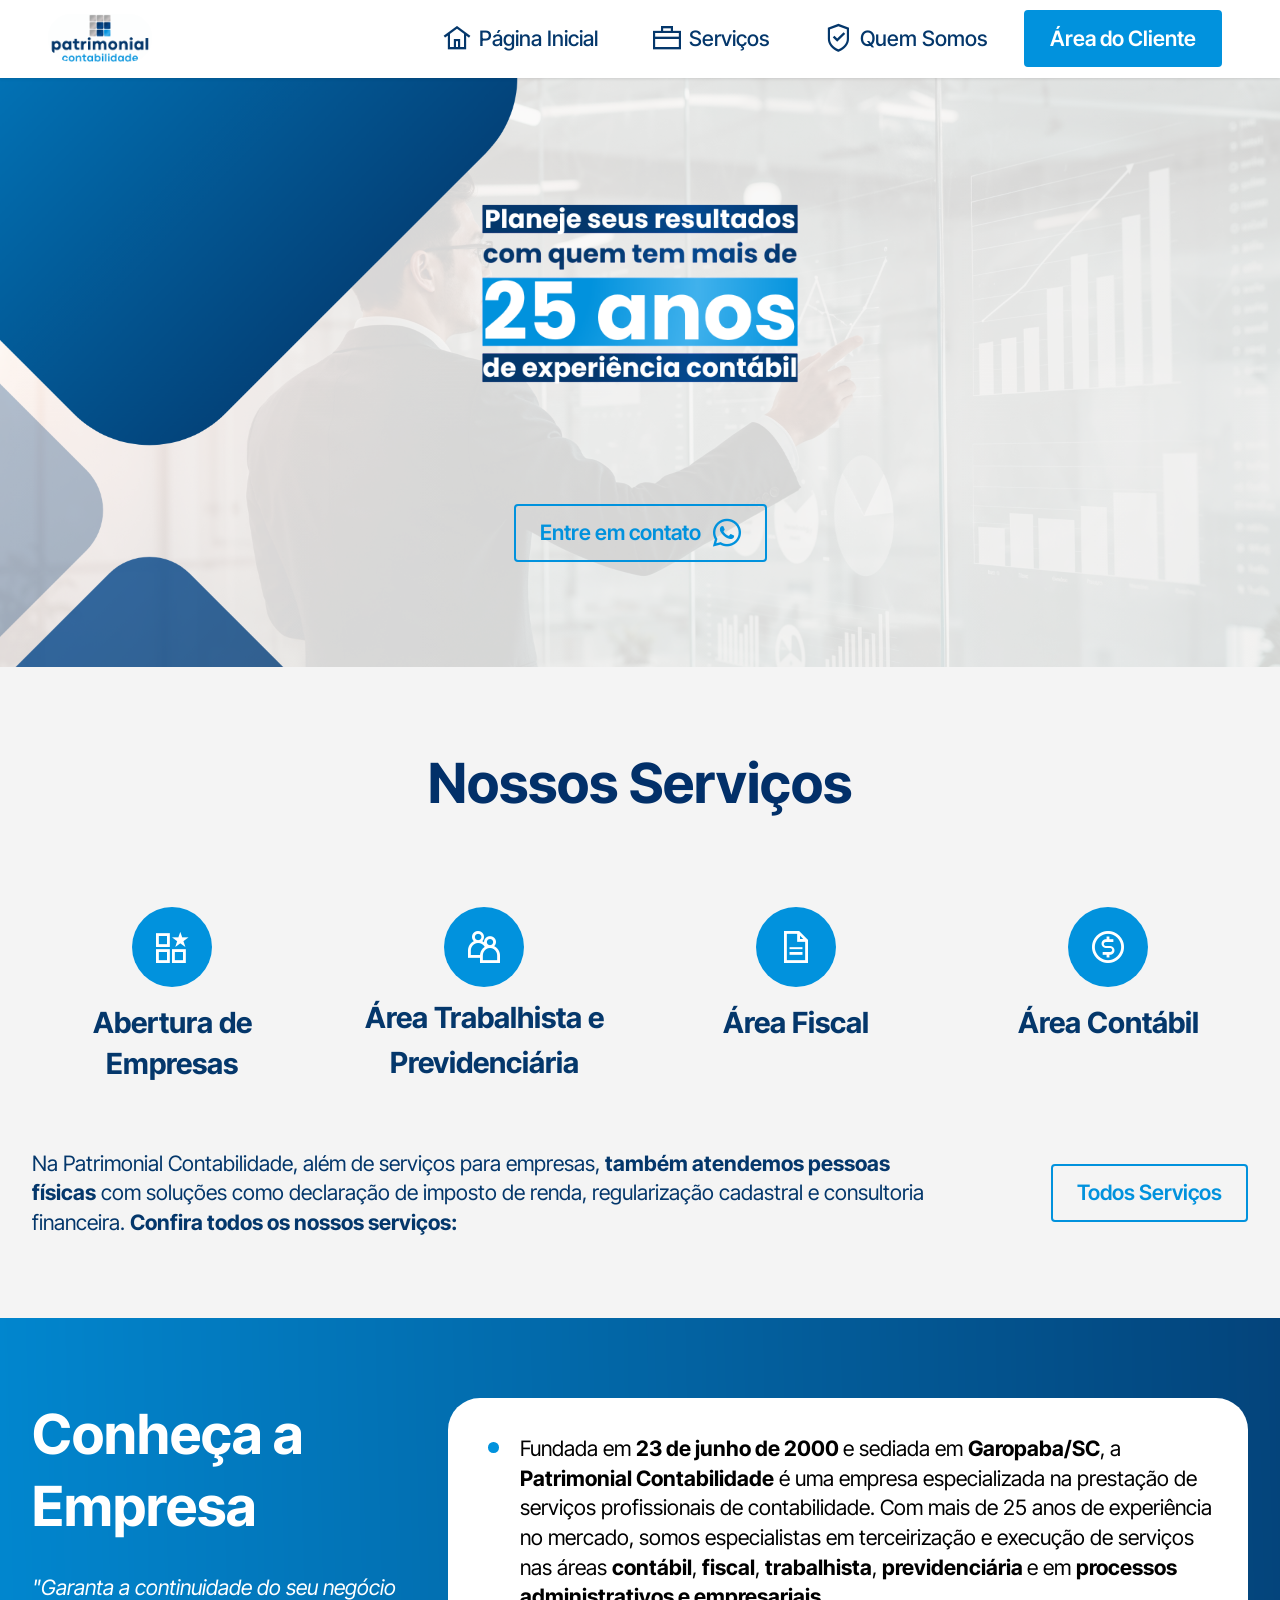
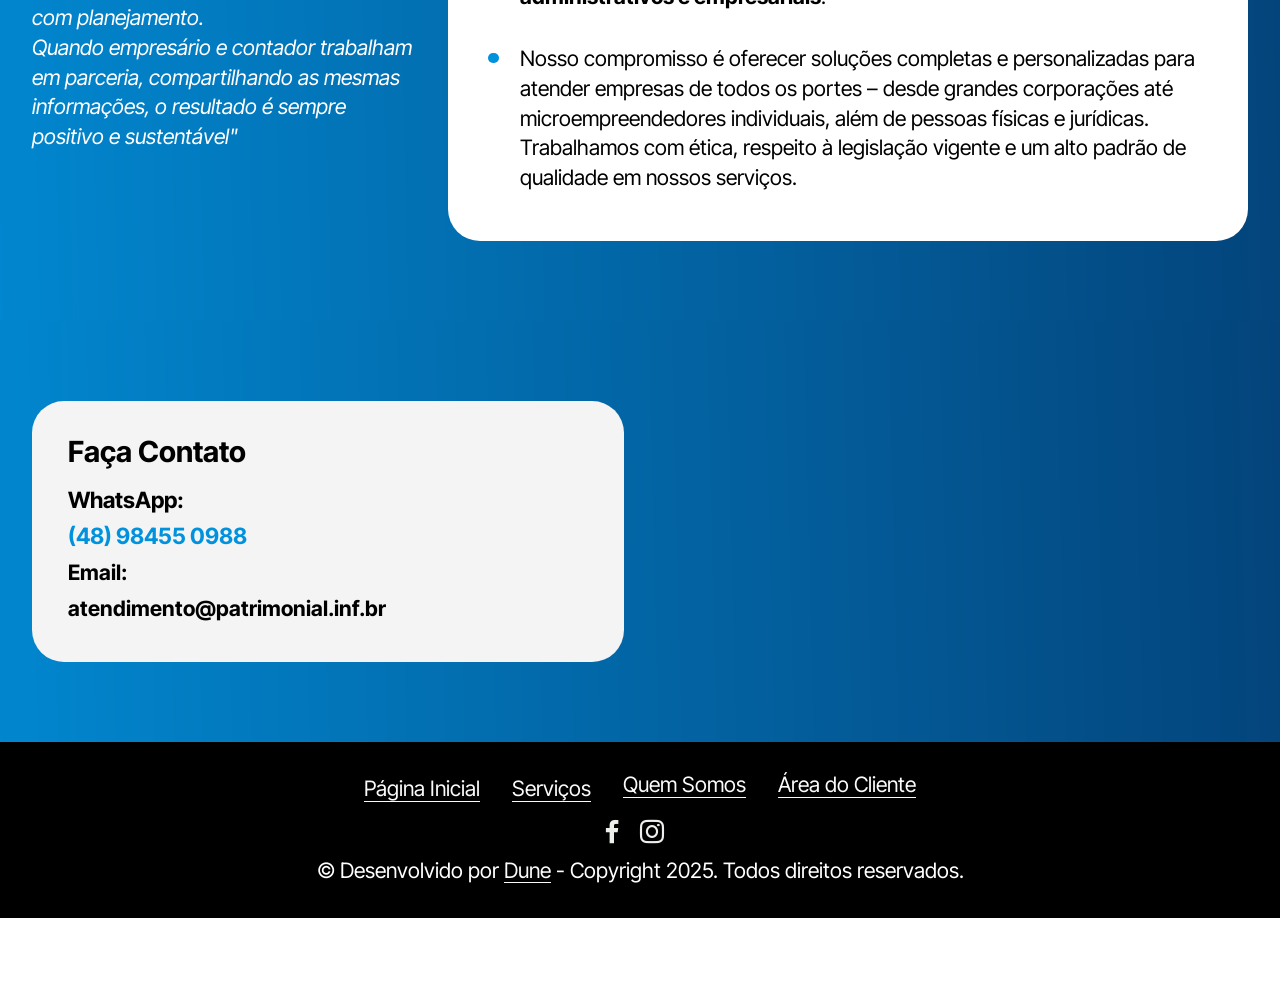
==== index.html @ 6b084728 "upload site .html" ====
<!DOCTYPE html>
<html  >
<head>
  <!-- Site made with Mobirise Website Builder v6.1.9, https://mobirise.com -->
  <meta charset="UTF-8">
  <meta http-equiv="X-UA-Compatible" content="IE=edge">
  <meta name="generator" content="Mobirise v6.1.9, mobirise.com">
  <meta name="twitter:card" content="summary_large_image"/>
  <meta name="twitter:image:src" content="assets/images/index-meta.png">
  <meta property="og:image" content="assets/images/index-meta.png">
  <meta name="twitter:title" content="Página Inicial | Patrimonial Contabilidade">
  <meta name="viewport" content="width=device-width, initial-scale=1, minimum-scale=1">
  <link rel="shortcut icon" href="assets/images/icon-v1.png" type="image/x-icon">
  <meta name="description" content="">
  
  
  <title>Página Inicial | Patrimonial Contabilidade</title>
  <link rel="stylesheet" href="assets/web/assets/mobirise-icons2/mobirise2.css">
  <link rel="stylesheet" href="assets/bootstrap/css/bootstrap.min.css">
  <link rel="stylesheet" href="assets/animatecss/animate.css">
  <link rel="stylesheet" href="assets/dropdown/css/style.css">
  <link rel="stylesheet" href="assets/socicon/css/styles.css">
  <link rel="stylesheet" href="assets/theme/css/style.css">
  <link rel="preload" href="https://fonts.googleapis.com/css?family=Inter+Tight:100,200,300,400,500,600,700,800,900,100i,200i,300i,400i,500i,600i,700i,800i,900i&display=swap" as="style" onload="this.onload=null;this.rel='stylesheet'">
  <noscript><link rel="stylesheet" href="https://fonts.googleapis.com/css?family=Inter+Tight:100,200,300,400,500,600,700,800,900,100i,200i,300i,400i,500i,600i,700i,800i,900i&display=swap"></noscript>
  <link rel="preload" as="style" href="assets/mobirise/css/mbr-additional.css?v=EWh5ae"><link rel="stylesheet" href="assets/mobirise/css/mbr-additional.css?v=EWh5ae" type="text/css">

  
  
  
</head>
<body>
  
  <section data-bs-version="5.1" class="menu menu2 cid-v5261xQDiM" once="menu" id="menu2-v">
    
    <nav class="navbar navbar-dropdown navbar-fixed-top navbar-expand-lg">
        <div class="container">
            <div class="navbar-brand">
                <span class="navbar-logo">
                    <a href="index.html#article14-s">
                        <img src="assets/images/logo-menu-2.png" alt="Logo Patrimonial" style="height: 3rem;">
                    </a>
                </span>
                
            </div>
            <button class="navbar-toggler" type="button" data-toggle="collapse" data-bs-toggle="collapse" data-target="#navbarSupportedContent" data-bs-target="#navbarSupportedContent" aria-controls="navbarNavAltMarkup" aria-expanded="false" aria-label="Toggle navigation">
                <div class="hamburger">
                    <span></span>
                    <span></span>
                    <span></span>
                    <span></span>
                </div>
            </button>
            <div class="collapse navbar-collapse" id="navbarSupportedContent">
                <ul class="navbar-nav nav-dropdown" data-app-modern-menu="true"><li class="nav-item"><a class="nav-link link text-info text-primary display-4" href="index.html#article14-s"><span class="mobi-mbri mobi-mbri-home mbr-iconfont mbr-iconfont-btn"></span>Página Inicial</a></li>
                    <li class="nav-item"><a class="nav-link link text-info text-primary display-4" href="servicos.html#article14-t"><span class="mobi-mbri mobi-mbri-briefcase mbr-iconfont mbr-iconfont-btn"></span>Serviços</a></li>
                    <li class="nav-item"><a class="nav-link link text-info text-primary display-4" href="sobre.html#article14-u"><span class="mobi-mbri mobi-mbri-protect mbr-iconfont mbr-iconfont-btn"></span>Quem Somos</a>
                    </li></ul>
                
                <div class="navbar-buttons mbr-section-btn"><a class="btn btn-warning display-4" href="https://onvio.com.br/login/#/" target="_blank">Área do Cliente</a></div>
            </div>
        </div>
    </nav>
</section>

<section data-bs-version="5.1" class="header12 cid-v51veaNFTc" id="header12-c">
  
  

  <div class="text-center container">
    <div class="row mb-4 justify-content-center">
      <div class="col-12 col-md-5">
        <a href="index.html#features010-a"><img class="w-100" src="assets/images/texto-photoroom.webp" alt="Planeje seus Resultados mais 25 Anos"></a>
      </div>
    </div>
    <div class="row justify-content-center">
      <div class="col-md-12 content-head">
        
        
        <div class="mbr-section-btn mt-4"><a class="btn btn-warning-outline display-7" href="https://wa.me/5548984550988" target="_blank"><span class="socicon socicon-whatsapp mbr-iconfont mbr-iconfont-btn"></span>Entre em contato&nbsp;</a></div>
      </div>
    </div>
  </div>
</section>

<section data-bs-version="5.1" class="features10 cid-v51p88Lgi6" id="features010-a">
  

  
  
  <div class="container">
    <div class="row justify-content-center mb-5">
      <div class="col-12 mb-0 content-head">
        <h3 class="mbr-section-title mbr-fonts-style align-center display-2">
          <strong>Nossos Serviços</strong></h3>
        
      </div>
    </div>
    <div class="row">
      <div class="item features-without-image col-12 col-md-6 col-lg-3">
        <div class="item-wrapper">
          <div class="card-box align-left">
            <div class="iconfont-wrapper mb-3">
              <span class="mbr-iconfont mobi-mbri-features mobi-mbri"></span>
            </div>
            <h5 class="card-title mbr-fonts-style display-5">
              <strong>Abertura de Empresas</strong></h5>
            
            
          </div>
        </div>
      </div>
      <div class="item features-without-image col-12 col-md-6 col-lg-3">
        <div class="item-wrapper">
          <div class="card-box align-left">
            <div class="iconfont-wrapper mb-3">
              <span class="mbr-iconfont mobi-mbri-users mobi-mbri"></span>
            </div>
            <h5 class="card-title mbr-fonts-style display-5"><p><strong>Área Trabalhista e</strong></p><p><strong>Previdenciária</strong></p></h5>
            
            
          </div>
        </div>
      </div><div class="item features-without-image col-12 col-md-6 col-lg-3">
        <div class="item-wrapper">
          <div class="card-box align-left">
            <div class="iconfont-wrapper mb-3">
              <span class="mbr-iconfont mobi-mbri-file mobi-mbri"></span>
            </div>
            <h5 class="card-title mbr-fonts-style display-5"><strong>Área Fiscal</strong></h5>
            
            
          </div>
        </div>
      </div>
      <div class="item features-without-image col-12 col-md-6 col-lg-3">
        <div class="item-wrapper">
          <div class="card-box align-left">
            <div class="iconfont-wrapper mb-3">
              <span class="mbr-iconfont mobi-mbri-cash mobi-mbri"></span>
            </div>
            <h5 class="card-title mbr-fonts-style display-5">
              <strong>Área Contábil</strong></h5>
            
            
          </div>
        </div>
      </div>
    </div>
  </div>
</section>

<section data-bs-version="5.1" class="features035 cid-v51p8LZBOp" id="features035-b">
	

	
	
	<div class="container">
		<div class="row">
			<div class="col-12 col-lg-9 active">
				<div class="item-wrapper">
					<div class="card-box">
						<h4 class="card-text mbr-fonts-style display-7">Na Patrimonial Contabilidade, além de serviços para empresas, <strong>também atendemos pessoas físicas</strong> com soluções como declaração de imposto de renda, regularização cadastral e consultoria financeira. <strong>Confira todos os nossos serviços:</strong></h4>
					</div>
				</div>
			</div>
			<div class="col-12 col-lg-3 active">
				<div class="mbr-section-btn"><a class="btn btn-warning-outline display-7" href="servicos.html#article14-t">Todos Serviços</a></div>
			</div>
		</div>
	</div>
</section>

<section data-bs-version="5.1" class="article021 cid-v51OPu2Gvp" id="article21-d">
    
    <div class="container">
        <div class="row justify-content-center">
            <div class="col-lg-4">
                <div class="col-12 col-md-12">
                    <h5 class="mbr-section-title mbr-fonts-style mt-0 mb-4 display-2">
                        <strong>Conheça a&nbsp;</strong><br><strong>Empresa</strong></h5>
                    <h6 class="mbr-section-subtitle mbr-fonts-style mt-0 mb-4 display-7"><em>"Garanta a continuidade do seu negócio com planejamento. <br>Quando empresário e contador trabalham em parceria, compartilhando as mesmas informações, o resultado é sempre positivo e sustentável"</em></h6>
                    
                </div>
            </div>

            <div class="col-lg-8 side-features">
                <div class="item-wrapper align-left">
                    <div class="counter-container mbr-text mbr-fonts-style display-7">
                        <ul>
                            <li>Fundada em <strong>23 de junho de 2000 </strong>e sediada em <strong>Garopaba/SC</strong>, a <strong>Patrimonial Contabilidade</strong> é uma empresa especializada na prestação de serviços profissionais de contabilidade. Com mais de 25 anos de experiência no mercado, somos especialistas em terceirização e execução de serviços nas áreas <strong>contábil</strong>, <strong>fiscal</strong>, <strong>trabalhista</strong>, <strong>previdenciária </strong>e em <strong>processos administrativos e empresariais</strong>.</li>
                            <li>Nosso compromisso é oferecer soluções completas e personalizadas para atender empresas de todos os portes – desde grandes corporações até microempreendedores individuais, além de pessoas físicas e jurídicas. Trabalhamos com ética, respeito à legislação vigente e um alto padrão de qualidade em nossos serviços.</li>
                        </ul>
                    </div>
                </div>
            </div>
        </div>
    </div>
</section>

<section data-bs-version="5.1" class="contacts02 map1 cid-v51OPPsx6Z" id="contacts02-e">

    

    
    <div class="container">
        <div class="row justify-content-center">
            <div class="col-12 content-head">
                
            </div>
        </div>
        <div class="row justify-content-center">
            <div class="card col-12 col-md-12 col-lg-6">
                <div class="card-wrapper">
                    <div class="text-wrapper">
                        <h5 class="cardTitle mbr-fonts-style mb-2 display-5"><p>
                            <strong>Faça Contato</strong></p></h5>
                        <ul class="list mbr-fonts-style display-7">
                            <li class="mbr-text item-wrap"><span style="font-size: 1.4rem;"><strong>WhatsApp:&nbsp;</strong></span></li><li class="mbr-text item-wrap"><a href="http://wa.me/5548984550988" class="text-warning" target="_blank" style="font-size: 1.4rem;"><strong>(48) 98455 0988</strong></a></li>
                            <li class="mbr-text item-wrap"><strong>Email:&nbsp;</strong></li><li class="mbr-text item-wrap"><strong>atendimento@patrimonial.inf.br</strong></li>
                        </ul>
                    </div>
                </div>
            </div>
            <div class="map-wrapper col-md-12 col-lg-6">
                <div class="google-map"><iframe frameborder="0" style="border:0" src="https://www.google.com/maps/embed?pb=!1m18!1m12!1m3!1d3519.427785330781!2d-48.67220092451842!3d-28.102992175957997!2m3!1f0!2f0!3f0!3m2!1i1024!2i768!4f13.1!3m3!1m2!1s0x9526cda556efc7cf%3A0x701ad54960834e1a!2sPatrimonial%20Contabilidade!5e0!3m2!1spt-BR!2sbr!4v1738608298724!5m2!1spt-BR!2sbr" allowfullscreen=""></iframe></div>
            </div>
        </div>
    </div>
</section>

<section data-bs-version="5.1" class="footer3 cid-v51QaN0NQK" once="footers" id="footer3-f">

    

    

    <div class="container">
        <div class="media-container-row align-center mbr-white">
            <div class="row row-links">
                <ul class="foot-menu">
                    
                    
                    
                    
                    
                <li class="foot-menu-item mbr-fonts-style display-7"><a href="index.html#top" class="text-white text-primary">Página Inicial</a></li><li class="foot-menu-item mbr-fonts-style display-7"><a href="servicos.html#article14-t" class="text-white text-primary">Serviços</a></li><li class="foot-menu-item mbr-fonts-style display-7"><p><a href="sobre.html#article14-u" class="text-white text-primary">Quem Somos</a></p></li><li class="foot-menu-item mbr-fonts-style display-7"><p><a href="https://onvio.com.br/login/#/" class="text-white" target="_blank">Área do Cliente</a></p></li></ul>
            </div>
            <div class="row social-row">
                <div class="social-list align-right pb-2">
                    
                    
                    
                    
                    
                    
                <div class="soc-item">
                        <a href="https://www.facebook.com/patrimonial.br/" target="_blank">
                            <span class="mbr-iconfont mbr-iconfont-social socicon-facebook socicon" style="color: rgb(237, 239, 235); fill: rgb(237, 239, 235);"></span>
                        </a>
                    </div><div class="soc-item">
                        <a href="https://www.instagram.com/patrimonial.br/" target="_blank">
                            <span class="mbr-iconfont mbr-iconfont-social socicon-instagram socicon" style="color: rgb(237, 239, 235); fill: rgb(237, 239, 235);"></span>
                        </a>
                    </div></div>
            </div>
            <div class="row row-copirayt">
                <p class="mbr-text mb-0 mbr-fonts-style mbr-white align-center display-7">
                    © Desenvolvido por <a href="http://duneassessoria.com.br" class="text-white" target="_blank">Dune</a> - Copyright 2025. Todos direitos reservados.
                </p>
            </div>
        </div>
    </div>
</section><section class="display-7" style="padding: 0;align-items: center;justify-content: center;flex-wrap: wrap;    align-content: center;display: flex;position: relative;height: 4rem;"><a href="https://mobiri.se/3706680" style="flex: 1 1;height: 4rem;position: absolute;width: 100%;z-index: 1;"><img alt="" style="height: 4rem;" src="[data-uri]"></a><p style="margin: 0;text-align: center;" class="display-7">&#8204;</p><a style="z-index:1" href="https://mobirise.com/builder/ai-website-builder.html">AI Website Software</a></section><script src="assets/bootstrap/js/bootstrap.bundle.min.js"></script>  <script src="assets/smoothscroll/smooth-scroll.js"></script>  <script src="assets/ytplayer/index.js"></script>  <script src="assets/dropdown/js/navbar-dropdown.js"></script>  <script src="assets/theme/js/script.js"></script>  
  
  
 <div id="scrollToTop" class="scrollToTop mbr-arrow-up"><a style="text-align: center;"><i class="mbr-arrow-up-icon mbr-arrow-up-icon-cm cm-icon cm-icon-smallarrow-up"></i></a></div>
    <input name="animation" type="hidden">
  </body>
</html>
---- assets/web/assets/mobirise-icons2/mobirise2.css ----
@font-face {
  font-family: 'Moririse2';
  font-display: swap;
  src:  url('mobirise2.eot?f2bix4');
  src:  url('mobirise2.eot?f2bix4#iefix') format('embedded-opentype'),
    url('mobirise2.woff2?f2bix4') format('woff2'),
    url('mobirise2.woff?f2bix4') format('woff'),
    url('mobirise2.ttf?f2bix4') format('truetype'),
    url('mobirise2.svg?f2bix4#mobirise2') format('svg');
  font-weight: normal;
  font-style: normal;
}

[class^="mobi-"], [class*=" mobi-"] {
  /* use !important to prevent issues with browser extensions that change fonts */
  font-family: 'Moririse2' !important;
  speak: none;
  font-style: normal;
  font-weight: normal;
  font-variant: normal;
  text-transform: none;
  line-height: 1;

  /* Better Font Rendering =========== */
  -webkit-font-smoothing: antialiased;
  -moz-osx-font-smoothing: grayscale;
}

.mobi-mbri-add-submenu:before {
  content: "\e900";
}
.mobi-mbri-alert:before {
  content: "\e901";
}
.mobi-mbri-align-center:before {
  content: "\e902";
}
.mobi-mbri-align-justify:before {
  content: "\e903";
}
.mobi-mbri-align-left:before {
  content: "\e904";
}
.mobi-mbri-align-right:before {
  content: "\e905";
}
.mobi-mbri-android:before {
  content: "\e906";
}
.mobi-mbri-apple:before {
  content: "\e907";
}
.mobi-mbri-arrow-down:before {
  content: "\e908";
}
.mobi-mbri-arrow-next:before {
  content: "\e909";
}
.mobi-mbri-arrow-prev:before {
  content: "\e90a";
}
.mobi-mbri-arrow-up:before {
  content: "\e90b";
}
.mobi-mbri-bold:before {
  content: "\e90c";
}
.mobi-mbri-bookmark:before {
  content: "\e90d";
}
.mobi-mbri-bootstrap:before {
  content: "\e90e";
}
.mobi-mbri-briefcase:before {
  content: "\e90f";
}
.mobi-mbri-browse:before {
  content: "\e910";
}
.mobi-mbri-bulleted-list:before {
  content: "\e911";
}
.mobi-mbri-calendar:before {
  content: "\e912";
}
.mobi-mbri-camera:before {
  content: "\e913";
}
.mobi-mbri-cart-add:before {
  content: "\e914";
}
.mobi-mbri-cart-full:before {
  content: "\e915";
}
.mobi-mbri-cash:before {
  content: "\e916";
}
.mobi-mbri-change-style:before {
  content: "\e917";
}
.mobi-mbri-chat:before {
  content: "\e918";
}
.mobi-mbri-clock:before {
  content: "\e919";
}
.mobi-mbri-close:before {
  content: "\e91a";
}
.mobi-mbri-cloud:before {
  content: "\e91b";
}
.mobi-mbri-code:before {
  content: "\e91c";
}
.mobi-mbri-contact-form:before {
  content: "\e91d";
}
.mobi-mbri-credit-card:before {
  content: "\e91e";
}
.mobi-mbri-cursor-click:before {
  content: "\e91f";
}
.mobi-mbri-cust-feedback:before {
  content: "\e920";
}
.mobi-mbri-database:before {
  content: "\e921";
}
.mobi-mbri-delivery:before {
  content: "\e922";
}
.mobi-mbri-desktop:before {
  content: "\e923";
}
.mobi-mbri-devices:before {
  content: "\e924";
}
.mobi-mbri-down:before {
  content: "\e925";
}
.mobi-mbri-download-2:before {
  content: "\e926";
}
.mobi-mbri-download:before {
  content: "\e927";
}
.mobi-mbri-drag-n-drop-2:before {
  content: "\e928";
}
.mobi-mbri-drag-n-drop:before {
  content: "\e929";
}
.mobi-mbri-edit-2:before {
  content: "\e92a";
}
.mobi-mbri-edit:before {
  content: "\e92b";
}
.mobi-mbri-error:before {
  content: "\e92c";
}
.mobi-mbri-extension:before {
  content: "\e92d";
}
.mobi-mbri-features:before {
  content: "\e92e";
}
.mobi-mbri-file:before {
  content: "\e92f";
}
.mobi-mbri-flag:before {
  content: "\e930";
}
.mobi-mbri-folder:before {
  content: "\e931";
}
.mobi-mbri-gift:before {
  content: "\e932";
}
.mobi-mbri-github:before {
  content: "\e933";
}
.mobi-mbri-globe-2:before {
  content: "\e934";
}
.mobi-mbri-globe:before {
  content: "\e935";
}
.mobi-mbri-growing-chart:before {
  content: "\e936";
}
.mobi-mbri-hearth:before {
  content: "\e937";
}
.mobi-mbri-help:before {
  content: "\e938";
}
.mobi-mbri-home:before {
  content: "\e939";
}
.mobi-mbri-hot-cup:before {
  content: "\e93a";
}
.mobi-mbri-idea:before {
  content: "\e93b";
}
.mobi-mbri-image-gallery:before {
  content: "\e93c";
}
.mobi-mbri-image-slider:before {
  content: "\e93d";
}
.mobi-mbri-info:before {
  content: "\e93e";
}
.mobi-mbri-italic:before {
  content: "\e93f";
}
.mobi-mbri-key:before {
  content: "\e940";
}
.mobi-mbri-laptop:before {
  content: "\e941";
}
.mobi-mbri-layers:before {
  content: "\e942";
}
.mobi-mbri-left-right:before {
  content: "\e943";
}
.mobi-mbri-left:before {
  content: "\e944";
}
.mobi-mbri-letter:before {
  content: "\e945";
}
.mobi-mbri-like:before {
  content: "\e946";
}
.mobi-mbri-link:before {
  content: "\e947";
}
.mobi-mbri-lock:before {
  content: "\e948";
}
.mobi-mbri-login:before {
  content: "\e949";
}
.mobi-mbri-logout:before {
  content: "\e94a";
}
.mobi-mbri-magic-stick:before {
  content: "\e94b";
}
.mobi-mbri-map-pin:before {
  content: "\e94c";
}
.mobi-mbri-menu:before {
  content: "\e94d";
}
.mobi-mbri-mobile-2:before {
  content: "\e94e";
}
.mobi-mbri-mobile-horizontal:before {
  content: "\e94f";
}
.mobi-mbri-mobile:before {
  content: "\e950";
}
.mobi-mbri-mobirise:before {
  content: "\e951";
}
.mobi-mbri-more-horizontal:before {
  content: "\e952";
}
.mobi-mbri-more-vertical:before {
  content: "\e953";
}
.mobi-mbri-music:before {
  content: "\e954";
}
.mobi-mbri-new-file:before {
  content: "\e955";
}
.mobi-mbri-numbered-list:before {
  content: "\e956";
}
.mobi-mbri-opened-folder:before {
  content: "\e957";
}
.mobi-mbri-pages:before {
  content: "\e958";
}
.mobi-mbri-paper-plane:before {
  content: "\e959";
}
.mobi-mbri-paperclip:before {
  content: "\e95a";
}
.mobi-mbri-phone:before {
  content: "\e95b";
}
.mobi-mbri-photo:before {
  content: "\e95c";
}
.mobi-mbri-photos:before {
  content: "\e95d";
}
.mobi-mbri-pin:before {
  content: "\e95e";
}
.mobi-mbri-play:before {
  content: "\e95f";
}
.mobi-mbri-plus:before {
  content: "\e960";
}
.mobi-mbri-preview:before {
  content: "\e961";
}
.mobi-mbri-print:before {
  content: "\e962";
}
.mobi-mbri-protect:before {
  content: "\e963";
}
.mobi-mbri-question:before {
  content: "\e964";
}
.mobi-mbri-quote-left:before {
  content: "\e965";
}
.mobi-mbri-quote-right:before {
  content: "\e966";
}
.mobi-mbri-redo:before {
  content: "\e967";
}
.mobi-mbri-refresh:before {
  content: "\e968";
}
.mobi-mbri-responsive-2:before {
  content: "\e969";
}
.mobi-mbri-responsive:before {
  content: "\e96a";
}
.mobi-mbri-right:before {
  content: "\e96b";
}
.mobi-mbri-rocket:before {
  content: "\e96c";
}
.mobi-mbri-sad-face:before {
  content: "\e96d";
}
.mobi-mbri-sale:before {
  content: "\e96e";
}
.mobi-mbri-save:before {
  content: "\e96f";
}
.mobi-mbri-search:before {
  content: "\e970";
}
.mobi-mbri-setting-2:before {
  content: "\e971";
}
.mobi-mbri-setting-3:before {
  content: "\e972";
}
.mobi-mbri-setting:before {
  content: "\e973";
}
.mobi-mbri-share:before {
  content: "\e974";
}
.mobi-mbri-shopping-bag:before {
  content: "\e975";
}
.mobi-mbri-shopping-basket:before {
  content: "\e976";
}
.mobi-mbri-shopping-cart:before {
  content: "\e977";
}
.mobi-mbri-sites:before {
  content: "\e978";
}
.mobi-mbri-smile-face:before {
  content: "\e979";
}
.mobi-mbri-speed:before {
  content: "\e97a";
}
.mobi-mbri-star:before {
  content: "\e97b";
}
.mobi-mbri-success:before {
  content: "\e97c";
}
.mobi-mbri-sun:before {
  content: "\e97d";
}
.mobi-mbri-sun2:before {
  content: "\e97e";
}
.mobi-mbri-tablet-vertical:before {
  content: "\e97f";
}
.mobi-mbri-tablet:before {
  content: "\e980";
}
.mobi-mbri-target:before {
  content: "\e981";
}
.mobi-mbri-timer:before {
  content: "\e982";
}
.mobi-mbri-to-ftp:before {
  content: "\e983";
}
.mobi-mbri-to-local-drive:before {
  content: "\e984";
}
.mobi-mbri-touch-swipe:before {
  content: "\e985";
}
.mobi-mbri-touch:before {
  content: "\e986";
}
.mobi-mbri-trash:before {
  content: "\e987";
}
.mobi-mbri-underline:before {
  content: "\e988";
}
.mobi-mbri-undo:before {
  content: "\e989";
}
.mobi-mbri-unlink:before {
  content: "\e98a";
}
.mobi-mbri-unlock:before {
  content: "\e98b";
}
.mobi-mbri-up-down:before {
  content: "\e98c";
}
.mobi-mbri-up:before {
  content: "\e98d";
}
.mobi-mbri-update:before {
  content: "\e98e";
}
.mobi-mbri-upload-2:before {
  content: "\e98f";
}
.mobi-mbri-upload:before {
  content: "\e990";
}
.mobi-mbri-user-2:before {
  content: "\e991";
}
.mobi-mbri-user:before {
  content: "\e992";
}
.mobi-mbri-users:before {
  content: "\e993";
}
.mobi-mbri-video-play:before {
  content: "\e994";
}
.mobi-mbri-video:before {
  content: "\e995";
}
.mobi-mbri-watch:before {
  content: "\e996";
}
.mobi-mbri-website-theme-2:before {
  content: "\e997";
}
.mobi-mbri-website-theme:before {
  content: "\e998";
}
.mobi-mbri-wifi:before {
  content: "\e999";
}
.mobi-mbri-windows:before {
  content: "\e99a";
}
.mobi-mbri-zoom-in:before {
  content: "\e99b";
}
.mobi-mbri-zoom-out:before {
  content: "\e99c";
}
---- assets/dropdown/css/style.css ----
.navbar-dropdown {
  left: 0;
  padding: 0;
  position: absolute;
  right: 0;
  top: 0;
  transition: all 0.45s ease;
  z-index: 1030;
  background: #282828; }
  .navbar-dropdown .navbar-logo {
    margin-right: 0.8rem;
    transition: margin 0.3s ease-in-out;
    vertical-align: middle; }
    .navbar-dropdown .navbar-logo img {
      height: 3.125rem;
      transition: all 0.3s ease-in-out; }
    .navbar-dropdown .navbar-logo.mbr-iconfont {
      font-size: 3.125rem;
      line-height: 3.125rem; }
  .navbar-dropdown .navbar-caption {
    font-weight: 700;
    white-space: normal;
    vertical-align: -4px;
    line-height: 3.125rem !important; }
    .navbar-dropdown .navbar-caption, .navbar-dropdown .navbar-caption:hover {
      color: inherit;
      text-decoration: none; }
  .navbar-dropdown .mbr-iconfont + .navbar-caption {
    vertical-align: -1px; }
  .navbar-dropdown.navbar-fixed-top {
    position: fixed; }
  .navbar-dropdown .navbar-brand span {
    vertical-align: -4px; }
  .navbar-dropdown.bg-color.transparent {
    background: none; }
  .navbar-dropdown.navbar-short .navbar-brand {
    padding: 0.625rem 0; }
    .navbar-dropdown.navbar-short .navbar-brand span {
      vertical-align: -1px; }
  .navbar-dropdown.navbar-short .navbar-caption {
    line-height: 2.375rem !important;
    vertical-align: -2px; }
  .navbar-dropdown.navbar-short .navbar-logo {
    margin-right: 0.5rem; }
    .navbar-dropdown.navbar-short .navbar-logo img {
      height: 2.375rem; }
    .navbar-dropdown.navbar-short .navbar-logo.mbr-iconfont {
      font-size: 2.375rem;
      line-height: 2.375rem; }
  .navbar-dropdown.navbar-short .mbr-table-cell {
    height: 3.625rem; }
  .navbar-dropdown .navbar-close {
    left: 0.6875rem;
    position: fixed;
    top: 0.75rem;
    z-index: 1000; }
  .navbar-dropdown .hamburger-icon {
    content: "";
    display: inline-block;
    vertical-align: middle;
    width: 16px;
    -webkit-box-shadow: 0 -6px 0 1px #282828,0 0 0 1px #282828,0 6px 0 1px #282828;
    -moz-box-shadow: 0 -6px 0 1px #282828,0 0 0 1px #282828,0 6px 0 1px #282828;
    box-shadow: 0 -6px 0 1px #282828,0 0 0 1px #282828,0 6px 0 1px #282828; }

.dropdown-menu .dropdown-toggle[data-toggle="dropdown-submenu"]::after {
  border-bottom: 0.35em solid transparent;
  border-left: 0.35em solid;
  border-right: 0;
  border-top: 0.35em solid transparent;
  margin-left: 0.3rem; }

.dropdown-menu .dropdown-item:focus {
  outline: 0; }

.nav-dropdown {
  font-size: 0.75rem;
  font-weight: 500;
  height: auto !important; }
  .nav-dropdown .nav-btn {
    padding-left: 1rem; }
  .nav-dropdown .link {
    margin: .667em 1.667em;
    font-weight: 500;
    padding: 0;
    transition: color .2s ease-in-out; }
    .nav-dropdown .link.dropdown-toggle {
      margin-right: 2.583em; }
      .nav-dropdown .link.dropdown-toggle::after {
        margin-left: .25rem;
        border-top: 0.35em solid;
        border-right: 0.35em solid transparent;
        border-left: 0.35em solid transparent;
        border-bottom: 0; }
      .nav-dropdown .link.dropdown-toggle[aria-expanded="true"] {
        margin: 0;
        padding: 0.667em 3.263em  0.667em 1.667em; }
  .nav-dropdown .link::after,
  .nav-dropdown .dropdown-item::after {
    color: inherit; }
  .nav-dropdown .btn {
    font-size: 0.75rem;
    font-weight: 700;
    letter-spacing: 0;
    margin-bottom: 0;
    padding-left: 1.25rem;
    padding-right: 1.25rem; }
  .nav-dropdown .dropdown-menu {
    border-radius: 0;
    border: 0;
    left: 0;
    margin: 0;
    padding-bottom: 1.25rem;
    padding-top: 1.25rem;
    position: relative; }
  .nav-dropdown .dropdown-submenu {
    margin-left: 0.125rem;
    top: 0; }
  .nav-dropdown .dropdown-item {
    font-weight: 500;
    line-height: 2;
    padding: 0.3846em 4.615em 0.3846em 1.5385em;
    position: relative;
    transition: color .2s ease-in-out, background-color .2s ease-in-out; }
    .nav-dropdown .dropdown-item::after {
      margin-top: -0.3077em;
      position: absolute;
      right: 1.1538em;
      top: 50%; }
    .nav-dropdown .dropdown-item:focus, .nav-dropdown .dropdown-item:hover {
      background: none; }

@media (max-width: 767px) {
  .nav-dropdown.navbar-toggleable-sm {
    bottom: 0;
    display: none;
    left: 0;
    overflow-x: hidden;
    position: fixed;
    top: 0;
    transform: translateX(-100%);
    -ms-transform: translateX(-100%);
    -webkit-transform: translateX(-100%);
    width: 18.75rem;
    z-index: 999; } }
.nav-dropdown.navbar-toggleable-xl {
  bottom: 0;
  display: none;
  left: 0;
  overflow-x: hidden;
  position: fixed;
  top: 0;
  transform: translateX(-100%);
  -ms-transform: translateX(-100%);
  -webkit-transform: translateX(-100%);
  width: 18.75rem;
  z-index: 999; }

.nav-dropdown-sm {
  display: block !important;
  overflow-x: hidden;
  overflow: auto;
  padding-top: 3.875rem; }
  .nav-dropdown-sm::after {
    content: "";
    display: block;
    height: 3rem;
    width: 100%; }
  .nav-dropdown-sm.collapse.in ~ .navbar-close {
    display: block !important; }
  .nav-dropdown-sm.collapsing, .nav-dropdown-sm.collapse.in {
    transform: translateX(0);
    -ms-transform: translateX(0);
    -webkit-transform: translateX(0);
    transition: all 0.25s ease-out;
    -webkit-transition: all 0.25s ease-out;
    background: #282828; }
  .nav-dropdown-sm.collapsing[aria-expanded="false"] {
    transform: translateX(-100%);
    -ms-transform: translateX(-100%);
    -webkit-transform: translateX(-100%); }
  .nav-dropdown-sm .nav-item {
    display: block;
    margin-left: 0 !important;
    padding-left: 0; }
  .nav-dropdown-sm .link,
  .nav-dropdown-sm .dropdown-item {
    border-top: 1px dotted rgba(255, 255, 255, 0.1);
    font-size: 0.8125rem;
    line-height: 1.6;
    margin: 0 !important;
    padding: 0.875rem 2.4rem 0.875rem 1.5625rem !important;
    position: relative;
    white-space: normal; }
    .nav-dropdown-sm .link:focus, .nav-dropdown-sm .link:hover,
    .nav-dropdown-sm .dropdown-item:focus,
    .nav-dropdown-sm .dropdown-item:hover {
      background: rgba(0, 0, 0, 0.2) !important;
      color: #c0a375; }
  .nav-dropdown-sm .nav-btn {
    position: relative;
    padding: 1.5625rem 1.5625rem 0 1.5625rem; }
    .nav-dropdown-sm .nav-btn::before {
      border-top: 1px dotted rgba(255, 255, 255, 0.1);
      content: "";
      left: 0;
      position: absolute;
      top: 0;
      width: 100%; }
    .nav-dropdown-sm .nav-btn + .nav-btn {
      padding-top: 0.625rem; }
      .nav-dropdown-sm .nav-btn + .nav-btn::before {
        display: none; }
  .nav-dropdown-sm .btn {
    padding: 0.625rem 0; }
  .nav-dropdown-sm .dropdown-toggle[data-toggle="dropdown-submenu"]::after {
    margin-left: .25rem;
    border-top: 0.35em solid;
    border-right: 0.35em solid transparent;
    border-left: 0.35em solid transparent;
    border-bottom: 0; }
  .nav-dropdown-sm .dropdown-toggle[data-toggle="dropdown-submenu"][aria-expanded="true"]::after {
    border-top: 0;
    border-right: 0.35em solid transparent;
    border-left: 0.35em solid transparent;
    border-bottom: 0.35em solid; }
  .nav-dropdown-sm .dropdown-menu {
    margin: 0;
    padding: 0;
    position: relative;
    top: 0;
    left: 0;
    width: 100%;
    border: 0;
    float: none;
    border-radius: 0;
    background: none; }
  .nav-dropdown-sm .dropdown-submenu {
    left: 100%;
    margin-left: 0.125rem;
    margin-top: -1.25rem;
    top: 0; }

.navbar-toggleable-sm .nav-dropdown .dropdown-menu {
  position: absolute; }

.navbar-toggleable-sm .nav-dropdown .dropdown-submenu {
  left: 100%;
  margin-left: 0.125rem;
  margin-top: -1.25rem;
  top: 0; }

.navbar-toggleable-sm.opened .nav-dropdown .dropdown-menu {
  position: relative; }

.navbar-toggleable-sm.opened .nav-dropdown .dropdown-submenu {
  left: 0;
  margin-left: 00rem;
  margin-top: 0rem;
  top: 0; }

.is-builder .nav-dropdown.collapsing {
  transition: none !important; }
---- assets/socicon/css/styles.css ----
@charset "UTF-8";

@font-face {
  font-family: 'Socicon';
  src:  url('../fonts/socicon.eot');
  src:  url('../fonts/socicon.eot?#iefix') format('embedded-opentype'),
    url('../fonts/socicon.woff2') format('woff2'),
    url('../fonts/socicon.ttf') format('truetype'),
    url('../fonts/socicon.woff') format('woff'),
    url('../fonts/socicon.svg#socicon') format('svg');
  font-weight: normal;
  font-style: normal;
  font-display: swap;
}

[data-icon]:before {
  font-family: "socicon" !important;
  content: attr(data-icon);
  font-style: normal !important;
  font-weight: normal !important;
  font-variant: normal !important;
  text-transform: none !important;
  speak: none;
  line-height: 1;
  -webkit-font-smoothing: antialiased;
  -moz-osx-font-smoothing: grayscale;
}

[class^="socicon-"], [class*=" socicon-"] {
  /* use !important to prevent issues with browser extensions that change fonts */
  font-family: 'Socicon' !important;
  speak: none;
  font-style: normal;
  font-weight: normal;
  font-variant: normal;
  text-transform: none;
  line-height: 1;

  /* Better Font Rendering =========== */
  -webkit-font-smoothing: antialiased;
  -moz-osx-font-smoothing: grayscale;
}

.socicon-500px:before {
  content: "\e000";
}
.socicon-8tracks:before {
  content: "\e001";
}
.socicon-airbnb:before {
  content: "\e002";
}
.socicon-alliance:before {
  content: "\e003";
}
.socicon-amazon:before {
  content: "\e004";
}
.socicon-amplement:before {
  content: "\e005";
}
.socicon-android:before {
  content: "\e006";
}
.socicon-angellist:before {
  content: "\e007";
}
.socicon-apple:before {
  content: "\e008";
}
.socicon-appnet:before {
  content: "\e009";
}
.socicon-baidu:before {
  content: "\e00a";
}
.socicon-bandcamp:before {
  content: "\e00b";
}
.socicon-battlenet:before {
  content: "\e00c";
}
.socicon-mixer:before {
  content: "\e00d";
}
.socicon-bebee:before {
  content: "\e00e";
}
.socicon-bebo:before {
  content: "\e00f";
}
.socicon-behance:before {
  content: "\e010";
}
.socicon-blizzard:before {
  content: "\e011";
}
.socicon-blogger:before {
  content: "\e012";
}
.socicon-buffer:before {
  content: "\e013";
}
.socicon-chrome:before {
  content: "\e014";
}
.socicon-coderwall:before {
  content: "\e015";
}
.socicon-curse:before {
  content: "\e016";
}
.socicon-dailymotion:before {
  content: "\e017";
}
.socicon-deezer:before {
  content: "\e018";
}
.socicon-delicious:before {
  content: "\e019";
}
.socicon-deviantart:before {
  content: "\e01a";
}
.socicon-diablo:before {
  content: "\e01b";
}
.socicon-digg:before {
  content: "\e01c";
}
.socicon-discord:before {
  content: "\e01d";
}
.socicon-disqus:before {
  content: "\e01e";
}
.socicon-douban:before {
  content: "\e01f";
}
.socicon-draugiem:before {
  content: "\e020";
}
.socicon-dribbble:before {
  content: "\e021";
}
.socicon-drupal:before {
  content: "\e022";
}
.socicon-ebay:before {
  content: "\e023";
}
.socicon-ello:before {
  content: "\e024";
}
.socicon-endomodo:before {
  content: "\e025";
}
.socicon-envato:before {
  content: "\e026";
}
.socicon-etsy:before {
  content: "\e027";
}
.socicon-facebook:before {
  content: "\e028";
}
.socicon-feedburner:before {
  content: "\e029";
}
.socicon-filmweb:before {
  content: "\e02a";
}
.socicon-firefox:before {
  content: "\e02b";
}
.socicon-flattr:before {
  content: "\e02c";
}
.socicon-flickr:before {
  content: "\e02d";
}
.socicon-formulr:before {
  content: "\e02e";
}
.socicon-forrst:before {
  content: "\e02f";
}
.socicon-foursquare:before {
  content: "\e030";
}
.socicon-friendfeed:before {
  content: "\e031";
}
.socicon-github:before {
  content: "\e032";
}
.socicon-goodreads:before {
  content: "\e033";
}
.socicon-google:before {
  content: "\e034";
}
.socicon-googlescholar:before {
  content: "\e035";
}
.socicon-googlegroups:before {
  content: "\e036";
}
.socicon-googlephotos:before {
  content: "\e037";
}
.socicon-googleplus:before {
  content: "\e038";
}
.socicon-grooveshark:before {
  content: "\e039";
}
.socicon-hackerrank:before {
  content: "\e03a";
}
.socicon-hearthstone:before {
  content: "\e03b";
}
.socicon-hellocoton:before {
  content: "\e03c";
}
.socicon-heroes:before {
  content: "\e03d";
}
.socicon-smashcast:before {
  content: "\e03e";
}
.socicon-horde:before {
  content: "\e03f";
}
.socicon-houzz:before {
  content: "\e040";
}
.socicon-icq:before {
  content: "\e041";
}
.socicon-identica:before {
  content: "\e042";
}
.socicon-imdb:before {
  content: "\e043";
}
.socicon-instagram:before {
  content: "\e044";
}
.socicon-issuu:before {
  content: "\e045";
}
.socicon-istock:before {
  content: "\e046";
}
.socicon-itunes:before {
  content: "\e047";
}
.socicon-keybase:before {
  content: "\e048";
}
.socicon-lanyrd:before {
  content: "\e049";
}
.socicon-lastfm:before {
  content: "\e04a";
}
.socicon-line:before {
  content: "\e04b";
}
.socicon-linkedin:before {
  content: "\e04c";
}
.socicon-livejournal:before {
  content: "\e04d";
}
.socicon-lyft:before {
  content: "\e04e";
}
.socicon-macos:before {
  content: "\e04f";
}
.socicon-mail:before {
  content: "\e050";
}
.socicon-medium:before {
  content: "\e051";
}
.socicon-meetup:before {
  content: "\e052";
}
.socicon-mixcloud:before {
  content: "\e053";
}
.socicon-modelmayhem:before {
  content: "\e054";
}
.socicon-mumble:before {
  content: "\e055";
}
.socicon-myspace:before {
  content: "\e056";
}
.socicon-newsvine:before {
  content: "\e057";
}
.socicon-nintendo:before {
  content: "\e058";
}
.socicon-npm:before {
  content: "\e059";
}
.socicon-odnoklassniki:before {
  content: "\e05a";
}
.socicon-openid:before {
  content: "\e05b";
}
.socicon-opera:before {
  content: "\e05c";
}
.socicon-outlook:before {
  content: "\e05d";
}
.socicon-overwatch:before {
  content: "\e05e";
}
.socicon-patreon:before {
  content: "\e05f";
}
.socicon-paypal:before {
  content: "\e060";
}
.socicon-periscope:before {
  content: "\e061";
}
.socicon-persona:before {
  content: "\e062";
}
.socicon-pinterest:before {
  content: "\e063";
}
.socicon-play:before {
  content: "\e064";
}
.socicon-player:before {
  content: "\e065";
}
.socicon-playstation:before {
  content: "\e066";
}
.socicon-pocket:before {
  content: "\e067";
}
.socicon-qq:before {
  content: "\e068";
}
.socicon-quora:before {
  content: "\e069";
}
.socicon-raidcall:before {
  content: "\e06a";
}
.socicon-ravelry:before {
  content: "\e06b";
}
.socicon-reddit:before {
  content: "\e06c";
}
.socicon-renren:before {
  content: "\e06d";
}
.socicon-researchgate:before {
  content: "\e06e";
}
.socicon-residentadvisor:before {
  content: "\e06f";
}
.socicon-reverbnation:before {
  content: "\e070";
}
.socicon-rss:before {
  content: "\e071";
}
.socicon-sharethis:before {
  content: "\e072";
}
.socicon-skype:before {
  content: "\e073";
}
.socicon-slideshare:before {
  content: "\e074";
}
.socicon-smugmug:before {
  content: "\e075";
}
.socicon-snapchat:before {
  content: "\e076";
}
.socicon-songkick:before {
  content: "\e077";
}
.socicon-soundcloud:before {
  content: "\e078";
}
.socicon-spotify:before {
  content: "\e079";
}
.socicon-stackexchange:before {
  content: "\e07a";
}
.socicon-stackoverflow:before {
  content: "\e07b";
}
.socicon-starcraft:before {
  content: "\e07c";
}
.socicon-stayfriends:before {
  content: "\e07d";
}
.socicon-steam:before {
  content: "\e07e";
}
.socicon-storehouse:before {
  content: "\e07f";
}
.socicon-strava:before {
  content: "\e080";
}
.socicon-streamjar:before {
  content: "\e081";
}
.socicon-stumbleupon:before {
  content: "\e082";
}
.socicon-swarm:before {
  content: "\e083";
}
.socicon-teamspeak:before {
  content: "\e084";
}
.socicon-teamviewer:before {
  content: "\e085";
}
.socicon-technorati:before {
  content: "\e086";
}
.socicon-telegram:before {
  content: "\e087";
}
.socicon-tripadvisor:before {
  content: "\e088";
}
.socicon-tripit:before {
  content: "\e089";
}
.socicon-triplej:before {
  content: "\e08a";
}
.socicon-tumblr:before {
  content: "\e08b";
}
.socicon-twitch:before {
  content: "\e08c";
}
.socicon-twitter:before {
  content: "\e08d";
}
.socicon-uber:before {
  content: "\e08e";
}
.socicon-ventrilo:before {
  content: "\e08f";
}
.socicon-viadeo:before {
  content: "\e090";
}
.socicon-viber:before {
  content: "\e091";
}
.socicon-viewbug:before {
  content: "\e092";
}
.socicon-vimeo:before {
  content: "\e093";
}
.socicon-vine:before {
  content: "\e094";
}
.socicon-vkontakte:before {
  content: "\e095";
}
.socicon-warcraft:before {
  content: "\e096";
}
.socicon-wechat:before {
  content: "\e097";
}
.socicon-weibo:before {
  content: "\e098";
}
.socicon-whatsapp:before {
  content: "\e099";
}
.socicon-wikipedia:before {
  content: "\e09a";
}
.socicon-windows:before {
  content: "\e09b";
}
.socicon-wordpress:before {
  content: "\e09c";
}
.socicon-wykop:before {
  content: "\e09d";
}
.socicon-xbox:before {
  content: "\e09e";
}
.socicon-xing:before {
  content: "\e09f";
}
.socicon-yahoo:before {
  content: "\e0a0";
}
.socicon-yammer:before {
  content: "\e0a1";
}
.socicon-yandex:before {
  content: "\e0a2";
}
.socicon-yelp:before {
  content: "\e0a3";
}
.socicon-younow:before {
  content: "\e0a4";
}
.socicon-youtube:before {
  content: "\e0a5";
}
.socicon-zapier:before {
  content: "\e0a6";
}
.socicon-zerply:before {
  content: "\e0a7";
}
.socicon-zomato:before {
  content: "\e0a8";
}
.socicon-zynga:before {
  content: "\e0a9";
}
.socicon-bluesky:before {
  content: "\e0aa";
}
.socicon-threads:before {
  content: "\e0ab";
}
.socicon-spreadshirt:before {
  content: "\e901";
}
.socicon-gamejolt:before {
  content: "\e902";
}
.socicon-trello:before {
  content: "\e903";
}
.socicon-tunein:before {
  content: "\e904";
}
.socicon-bloglovin:before {
  content: "\e905";
}
.socicon-gamewisp:before {
  content: "\e906";
}
.socicon-messenger:before {
  content: "\e907";
}
.socicon-pandora:before {
  content: "\e908";
}
.socicon-augment:before {
  content: "\e909";
}
.socicon-bitbucket:before {
  content: "\e90a";
}
.socicon-fyuse:before {
  content: "\e90b";
}
.socicon-yt-gaming:before {
  content: "\e90c";
}
.socicon-sketchfab:before {
  content: "\e90d";
}
.socicon-mobcrush:before {
  content: "\e90e";
}
.socicon-microsoft:before {
  content: "\e90f";
}
.socicon-realtor:before {
  content: "\e910";
}
.socicon-tidal:before {
  content: "\e911";
}
.socicon-qobuz:before {
  content: "\e912";
}
.socicon-natgeo:before {
  content: "\e913";
}
.socicon-mastodon:before {
  content: "\e914";
}
.socicon-unsplash:before {
  content: "\e915";
}
.socicon-homeadvisor:before {
  content: "\e916";
}
.socicon-angieslist:before {
  content: "\e917";
}
.socicon-codepen:before {
  content: "\e918";
}
.socicon-slack:before {
  content: "\e919";
}
.socicon-openaigym:before {
  content: "\e91a";
}
.socicon-logmein:before {
  content: "\e91b";
}
.socicon-fiverr:before {
  content: "\e91c";
}
.socicon-gotomeeting:before {
  content: "\e91d";
}
.socicon-aliexpress:before {
  content: "\e91e";
}
.socicon-guru:before {
  content: "\e91f";
}
.socicon-appstore:before {
  content: "\e920";
}
.socicon-homes:before {
  content: "\e921";
}
.socicon-zoom:before {
  content: "\e922";
}
.socicon-alibaba:before {
  content: "\e923";
}
.socicon-craigslist:before {
  content: "\e924";
}
.socicon-wix:before {
  content: "\e925";
}
.socicon-redfin:before {
  content: "\e926";
}
.socicon-googlecalendar:before {
  content: "\e927";
}
.socicon-shopify:before {
  content: "\e928";
}
.socicon-freelancer:before {
  content: "\e929";
}
.socicon-seedrs:before {
  content: "\e92a";
}
.socicon-bing:before {
  content: "\e92b";
}
.socicon-doodle:before {
  content: "\e92c";
}
.socicon-bonanza:before {
  content: "\e92d";
}
.socicon-squarespace:before {
  content: "\e92e";
}
.socicon-toptal:before {
  content: "\e92f";
}
.socicon-gust:before {
  content: "\e930";
}
.socicon-ask:before {
  content: "\e931";
}
.socicon-trulia:before {
  content: "\e932";
}
.socicon-loomly:before {
  content: "\e933";
}
.socicon-ghost:before {
  content: "\e934";
}
.socicon-upwork:before {
  content: "\e935";
}
.socicon-fundable:before {
  content: "\e936";
}
.socicon-booking:before {
  content: "\e937";
}
.socicon-googlemaps:before {
  content: "\e938";
}
.socicon-zillow:before {
  content: "\e939";
}
.socicon-niconico:before {
  content: "\e93a";
}
.socicon-toneden:before {
  content: "\e93b";
}
.socicon-crunchbase:before {
  content: "\e93c";
}
.socicon-homefy:before {
  content: "\e93d";
}
.socicon-calendly:before {
  content: "\e93e";
}
.socicon-livemaster:before {
  content: "\e93f";
}
.socicon-udemy:before {
  content: "\e940";
}
.socicon-codered:before {
  content: "\e941";
}
.socicon-origin:before {
  content: "\e942";
}
.socicon-nextdoor:before {
  content: "\e943";
}
.socicon-portfolio:before {
  content: "\e944";
}
.socicon-instructables:before {
  content: "\e945";
}
.socicon-gitlab:before {
  content: "\e946";
}
.socicon-hackernews:before {
  content: "\e947";
}
.socicon-smashwords:before {
  content: "\e948";
}
.socicon-kobo:before {
  content: "\e949";
}
.socicon-bookbub:before {
  content: "\e94a";
}
.socicon-mailru:before {
  content: "\e94b";
}
.socicon-moddb:before {
  content: "\e94c";
}
.socicon-indiedb:before {
  content: "\e94d";
}
.socicon-traxsource:before {
  content: "\e94e";
}
.socicon-gamefor:before {
  content: "\e94f";
}
.socicon-pixiv:before {
  content: "\e950";
}
.socicon-myanimelist:before {
  content: "\e951";
}
.socicon-blackberry:before {
  content: "\e952";
}
.socicon-wickr:before {
  content: "\e953";
}
.socicon-spip:before {
  content: "\e954";
}
.socicon-napster:before {
  content: "\e955";
}
.socicon-beatport:before {
  content: "\e956";
}
.socicon-hackerone:before {
  content: "\e957";
}
.socicon-internet:before {
  content: "\e958";
}
.socicon-ubuntu:before {
  content: "\e959";
}
.socicon-artstation:before {
  content: "\e95a";
}
.socicon-invision:before {
  content: "\e95b";
}
.socicon-torial:before {
  content: "\e95c";
}
.socicon-collectorz:before {
  content: "\e95d";
}
.socicon-seenthis:before {
  content: "\e95e";
}
.socicon-googleplaymusic:before {
  content: "\e95f";
}
.socicon-debian:before {
  content: "\e960";
}
.socicon-filmfreeway:before {
  content: "\e961";
}
.socicon-gnome:before {
  content: "\e962";
}
.socicon-itchio:before {
  content: "\e963";
}
.socicon-jamendo:before {
  content: "\e964";
}
.socicon-mix:before {
  content: "\e965";
}
.socicon-sharepoint:before {
  content: "\e966";
}
.socicon-tinder:before {
  content: "\e967";
}
.socicon-windguru:before {
  content: "\e968";
}
.socicon-cdbaby:before {
  content: "\e969";
}
.socicon-elementaryos:before {
  content: "\e96a";
}
.socicon-stage32:before {
  content: "\e96b";
}
.socicon-tiktok:before {
  content: "\e96c";
}
.socicon-gitter:before {
  content: "\e96d";
}
.socicon-letterboxd:before {
  content: "\e96e";
}
.socicon-threema:before {
  content: "\e96f";
}
.socicon-splice:before {
  content: "\e970";
}
.socicon-metapop:before {
  content: "\e971";
}
.socicon-naver:before {
  content: "\e972";
}
.socicon-remote:before {
  content: "\e973";
}
.socicon-flipboard:before {
  content: "\e974";
}
.socicon-googlehangouts:before {
  content: "\e975";
}
.socicon-dlive:before {
  content: "\e976";
}
.socicon-vsco:before {
  content: "\e977";
}
.socicon-stitcher:before {
  content: "\e978";
}
.socicon-avvo:before {
  content: "\e979";
}
.socicon-redbubble:before {
  content: "\e97a";
}
.socicon-society6:before {
  content: "\e97b";
}
.socicon-zazzle:before {
  content: "\e97c";
}
.socicon-eitaa:before {
  content: "\e97d";
}
.socicon-soroush:before {
  content: "\e97e";
}
.socicon-bale:before {
  content: "\e97f";
}
---- assets/theme/css/style.css ----
@charset "UTF-8";
section {
  background-color: #ffffff;
}

body {
  font-style: normal;
  line-height: 1.5;
  font-weight: 400;
  color: #232323;
  position: relative;
}

button {
  background-color: transparent;
  border-color: transparent;
}

.embla__button,
.carousel-control {
  background-color: #edefea !important;
  opacity: 0.8 !important;
  color: #464845 !important;
  border-color: #edefea !important;
}

.carousel .close,
.modalWindow .close {
  background-color: #edefea !important;
  color: #464845 !important;
  border-color: #edefea !important;
  opacity: 0.8 !important;
}

.carousel .close:hover,
.modalWindow .close:hover {
  opacity: 1 !important;
}

.carousel-indicators li {
  background-color: #edefea !important;
  border: 2px solid #464845 !important;
}

.carousel-indicators li:hover,
.carousel-indicators li:active {
  opacity: 0.8 !important;
}

.embla__button:hover,
.carousel-control:hover {
  background-color: #edefea !important;
  opacity: 1 !important;
}

.modalWindow-video-container {
  height: 80%;
}

section,
.container,
.container-fluid {
  position: relative;
  word-wrap: break-word;
}

a.mbr-iconfont:hover {
  text-decoration: none;
}

.article .lead p,
.article .lead ul,
.article .lead ol,
.article .lead pre,
.article .lead blockquote {
  margin-bottom: 0;
}

a {
  font-style: normal;
  font-weight: 400;
  cursor: pointer;
}
a, a:hover {
  text-decoration: none;
}

.mbr-section-title {
  font-style: normal;
  line-height: 1.3;
}

.mbr-section-subtitle {
  line-height: 1.3;
}

.mbr-text {
  font-style: normal;
  line-height: 1.7;
}

h1,
h2,
h3,
h4,
h5,
h6,
.display-1,
.display-2,
.display-4,
.display-5,
.display-7,
span,
p,
a {
  line-height: 1;
  word-break: break-word;
  word-wrap: break-word;
  font-weight: 400;
}

b,
strong {
  font-weight: bold;
}

input:-webkit-autofill, input:-webkit-autofill:hover, input:-webkit-autofill:focus, input:-webkit-autofill:active {
  transition-delay: 9999s;
  -webkit-transition-property: background-color, color;
  transition-property: background-color, color;
}

textarea[type=hidden] {
  display: none;
}

section {
  background-position: 50% 50%;
  background-repeat: no-repeat;
  background-size: cover;
}
section .mbr-background-video,
section .mbr-background-video-preview {
  position: absolute;
  bottom: 0;
  left: 0;
  right: 0;
  top: 0;
}

.hidden {
  visibility: hidden;
}

.mbr-z-index20 {
  z-index: 20;
}

/*! Base colors */
.mbr-white {
  color: #ffffff;
}

.mbr-black {
  color: #111111;
}

.mbr-bg-white {
  background-color: #ffffff;
}

.mbr-bg-black {
  background-color: #000000;
}

/*! Text-aligns */
.align-left {
  text-align: left;
}

.align-center {
  text-align: center;
}

.align-right {
  text-align: right;
}

/*! Font-weight  */
.mbr-light {
  font-weight: 300;
}

.mbr-regular {
  font-weight: 400;
}

.mbr-semibold {
  font-weight: 500;
}

.mbr-bold {
  font-weight: 700;
}

/*! Media  */
.media-content {
  flex-basis: 100%;
}

.media-container-row {
  display: flex;
  flex-direction: row;
  flex-wrap: wrap;
  justify-content: center;
  align-content: center;
  align-items: start;
}
.media-container-row .media-size-item {
  width: 400px;
}

.media-container-column {
  display: flex;
  flex-direction: column;
  flex-wrap: wrap;
  justify-content: center;
  align-content: center;
  align-items: stretch;
}
.media-container-column > * {
  width: 100%;
}

@media (min-width: 992px) {
  .media-container-row {
    flex-wrap: nowrap;
  }
}
figure {
  margin-bottom: 0;
  overflow: hidden;
}

figure[mbr-media-size] {
  transition: width 0.1s;
}

img,
iframe {
  display: block;
  width: 100%;
}

.card {
  background-color: transparent;
  border: none;
}

.card-box {
  width: 100%;
}

.card-img {
  text-align: center;
  flex-shrink: 0;
  -webkit-flex-shrink: 0;
}

.media {
  max-width: 100%;
  margin: 0 auto;
}

.mbr-figure {
  align-self: center;
}

.media-container > div {
  max-width: 100%;
}

.mbr-figure img,
.card-img img {
  width: 100%;
}

@media (max-width: 991px) {
  .media-size-item {
    width: auto !important;
  }
  .media {
    width: auto;
  }
  .mbr-figure {
    width: 100% !important;
  }
}
/*! Buttons */
.mbr-section-btn {
  margin-left: -0.6rem;
  margin-right: -0.6rem;
  font-size: 0;
}

.btn {
  font-weight: 600;
  border-width: 1px;
  font-style: normal;
  margin: 0.6rem 0.6rem;
  white-space: normal;
  transition: all 0.2s ease-in-out;
  display: inline-flex;
  align-items: center;
  justify-content: center;
  word-break: break-word;
}

.btn-sm {
  font-weight: 600;
  letter-spacing: 0px;
  transition: all 0.3s ease-in-out;
}

.btn-md {
  font-weight: 600;
  letter-spacing: 0px;
  transition: all 0.3s ease-in-out;
}

.btn-lg {
  font-weight: 600;
  letter-spacing: 0px;
  transition: all 0.3s ease-in-out;
}

.btn-form {
  margin: 0;
}
.btn-form:hover {
  cursor: pointer;
}

nav .mbr-section-btn {
  margin-left: 0rem;
  margin-right: 0rem;
}

/*! Btn icon margin */
.btn .mbr-iconfont,
.btn.btn-sm .mbr-iconfont {
  order: 1;
  cursor: pointer;
  margin-left: 0.5rem;
  vertical-align: sub;
}

.btn.btn-md .mbr-iconfont,
.btn.btn-md .mbr-iconfont {
  margin-left: 0.8rem;
}

.mbr-regular {
  font-weight: 400;
}

.mbr-semibold {
  font-weight: 500;
}

.mbr-bold {
  font-weight: 700;
}

[type=submit] {
  -webkit-appearance: none;
}

/*! Full-screen */
.mbr-fullscreen .mbr-overlay {
  min-height: 100vh;
}

.mbr-fullscreen {
  display: flex;
  display: -moz-flex;
  display: -ms-flex;
  display: -o-flex;
  align-items: center;
  min-height: 100vh;
  padding-top: 3rem;
  padding-bottom: 3rem;
}

/*! Map */
.map {
  height: 25rem;
  position: relative;
}
.map iframe {
  width: 100%;
  height: 100%;
}

/*! Scroll to top arrow */
.mbr-arrow-up {
  bottom: 25px;
  right: 90px;
  position: fixed;
  text-align: right;
  z-index: 5000;
  color: #ffffff;
  font-size: 22px;
}

.mbr-arrow-up a {
  background: rgba(0, 0, 0, 0.2);
  border-radius: 50%;
  color: #fff;
  display: inline-block;
  height: 60px;
  width: 60px;
  border: 2px solid #fff;
  outline-style: none !important;
  position: relative;
  text-decoration: none;
  transition: all 0.3s ease-in-out;
  cursor: pointer;
  text-align: center;
}
.mbr-arrow-up a:hover {
  background-color: rgba(0, 0, 0, 0.4);
}
.mbr-arrow-up a i {
  line-height: 60px;
}

.mbr-arrow-up-icon {
  display: block;
  color: #fff;
}

.mbr-arrow-up-icon::before {
  content: "›";
  display: inline-block;
  font-family: serif;
  font-size: 22px;
  line-height: 1;
  font-style: normal;
  position: relative;
  top: 6px;
  left: -4px;
  transform: rotate(-90deg);
}

/*! Arrow Down */
.mbr-arrow {
  position: absolute;
  bottom: 45px;
  left: 50%;
  width: 60px;
  height: 60px;
  cursor: pointer;
  background-color: rgba(80, 80, 80, 0.5);
  border-radius: 50%;
  transform: translateX(-50%);
}
@media (max-width: 767px) {
  .mbr-arrow {
    display: none;
  }
}
.mbr-arrow > a {
  display: inline-block;
  text-decoration: none;
  outline-style: none;
  animation: arrowdown 1.7s ease-in-out infinite;
  color: #ffffff;
}
.mbr-arrow > a > i {
  position: absolute;
  top: -2px;
  left: 15px;
  font-size: 2rem;
}

#scrollToTop a i::before {
  content: "";
  position: absolute;
  display: block;
  border-bottom: 2.5px solid #fff;
  border-left: 2.5px solid #fff;
  width: 27.8%;
  height: 27.8%;
  left: 50%;
  top: 51%;
  transform: translateY(-30%) translateX(-50%) rotate(135deg);
}

@keyframes arrowdown {
  0% {
    transform: translateY(0px);
  }
  50% {
    transform: translateY(-5px);
  }
  100% {
    transform: translateY(0px);
  }
}
@media (max-width: 500px) {
  .mbr-arrow-up {
    left: 0;
    right: 0;
    text-align: center;
  }
}
/*Gradients animation*/
@keyframes gradient-animation {
  from {
    background-position: 0% 100%;
    animation-timing-function: ease-in-out;
  }
  to {
    background-position: 100% 0%;
    animation-timing-function: ease-in-out;
  }
}
.bg-gradient {
  background-size: 200% 200%;
  animation: gradient-animation 5s infinite alternate;
  -webkit-animation: gradient-animation 5s infinite alternate;
}

.menu .navbar-brand {
  display: -webkit-flex;
}
.menu .navbar-brand span {
  display: flex;
  display: -webkit-flex;
}
.menu .navbar-brand .navbar-caption-wrap {
  display: -webkit-flex;
}
.menu .navbar-brand .navbar-logo img {
  display: -webkit-flex;
  width: auto;
}
@media (min-width: 768px) and (max-width: 991px) {
  .menu .navbar-toggleable-sm .navbar-nav {
    display: -ms-flexbox;
  }
}
@media (max-width: 991px) {
  .menu .navbar-collapse {
    max-height: 93.5vh;
  }
  .menu .navbar-collapse.show {
    overflow: auto;
  }
}
@media (min-width: 992px) {
  .menu .navbar-nav.nav-dropdown {
    display: -webkit-flex;
  }
  .menu .navbar-toggleable-sm .navbar-collapse {
    display: -webkit-flex !important;
  }
  .menu .collapsed .navbar-collapse {
    max-height: 93.5vh;
  }
  .menu .collapsed .navbar-collapse.show {
    overflow: auto;
  }
}
@media (max-width: 767px) {
  .menu .navbar-collapse {
    max-height: 80vh;
  }
}

.nav-link .mbr-iconfont {
  margin-right: 0.5rem;
}

.navbar {
  display: -webkit-flex;
  -webkit-flex-wrap: wrap;
  -webkit-align-items: center;
  -webkit-justify-content: space-between;
}

.navbar-collapse {
  -webkit-flex-basis: 100%;
  -webkit-flex-grow: 1;
  -webkit-align-items: center;
}

.nav-dropdown .link {
  padding: 0.667em 1.667em !important;
  margin: 0 !important;
}

.nav {
  display: -webkit-flex;
  -webkit-flex-wrap: wrap;
}

.row {
  display: -webkit-flex;
  -webkit-flex-wrap: wrap;
}

.justify-content-center {
  -webkit-justify-content: center;
}

.form-inline {
  display: -webkit-flex;
}

.card-wrapper {
  -webkit-flex: 1;
}

.carousel-control {
  z-index: 10;
  display: -webkit-flex;
}

.carousel-controls {
  display: -webkit-flex;
}

.media {
  display: -webkit-flex;
}

.form-group:focus {
  outline: none;
}

.jq-selectbox__select {
  padding: 7px 0;
  position: relative;
}

.jq-selectbox__dropdown {
  overflow: hidden;
  border-radius: 10px;
  position: absolute;
  top: 100%;
  left: 0 !important;
  width: 100% !important;
}

.jq-selectbox__trigger-arrow {
  right: 0;
  transform: translateY(-50%);
}

.jq-selectbox li {
  padding: 1.07em 0.5em;
}

input[type=range] {
  padding-left: 0 !important;
  padding-right: 0 !important;
}

.modal-dialog,
.modal-content {
  height: 100%;
}

.modal-dialog .carousel-inner {
  height: calc(100vh - 1.75rem);
}
@media (max-width: 575px) {
  .modal-dialog .carousel-inner {
    height: calc(100vh - 1rem);
  }
}

.carousel-item {
  text-align: center;
}

.carousel-item img {
  margin: auto;
}

.navbar-toggler {
  align-self: flex-start;
  padding: 0.25rem 0.75rem;
  font-size: 1.25rem;
  line-height: 1;
  background: transparent;
  border: 1px solid transparent;
  border-radius: 0.25rem;
}

.navbar-toggler:focus,
.navbar-toggler:hover {
  text-decoration: none;
  box-shadow: none;
}

.navbar-toggler-icon {
  display: inline-block;
  width: 1.5em;
  height: 1.5em;
  vertical-align: middle;
  content: "";
  background: no-repeat center center;
  background-size: 100% 100%;
}

.navbar-toggler-left {
  position: absolute;
  left: 1rem;
}

.navbar-toggler-right {
  position: absolute;
  right: 1rem;
}

.card-img {
  width: auto;
}

.menu .navbar.collapsed:not(.beta-menu) {
  flex-direction: column;
}

.carousel-item.active,
.carousel-item-next,
.carousel-item-prev {
  display: flex;
}

.note-air-layout .dropup .dropdown-menu,
.note-air-layout .navbar-fixed-bottom .dropdown .dropdown-menu {
  bottom: initial !important;
}

html,
body {
  height: auto;
  min-height: 100vh;
}

.dropup .dropdown-toggle::after {
  display: none;
}

.form-asterisk {
  font-family: initial;
  position: absolute;
  top: -2px;
  font-weight: normal;
}

.form-control-label {
  position: relative;
  cursor: pointer;
  margin-bottom: 0.357em;
  padding: 0;
}

.alert {
  color: #ffffff;
  border-radius: 0;
  border: 0;
  font-size: 1.1rem;
  line-height: 1.5;
  margin-bottom: 1.875rem;
  padding: 1.25rem;
  position: relative;
  text-align: center;
}
.alert.alert-form::after {
  background-color: inherit;
  bottom: -7px;
  content: "";
  display: block;
  height: 14px;
  left: 50%;
  margin-left: -7px;
  position: absolute;
  transform: rotate(45deg);
  width: 14px;
}

.form-control {
  background-color: #ffffff;
  background-clip: border-box;
  color: #232323;
  line-height: 1rem !important;
  height: auto;
  padding: 1.2rem 2rem;
  transition: border-color 0.25s ease 0s;
  border: 1px solid transparent !important;
  border-radius: 4px;
  box-shadow: rgba(0, 0, 0, 0.07) 0px 1px 1px 0px, rgba(0, 0, 0, 0.07) 0px 1px 3px 0px, rgba(0, 0, 0, 0.03) 0px 0px 0px 1px;
}
.form-active .form-control:invalid {
  border-color: red;
}

.row > * {
  padding-right: 1rem;
  padding-left: 1rem;
}

form .row {
  margin-left: -0.6rem;
  margin-right: -0.6rem;
}
form .row [class*=col] {
  padding-left: 0.6rem;
  padding-right: 0.6rem;
}

form .mbr-section-btn {
  padding-left: 0.6rem;
  padding-right: 0.6rem;
}

form .form-check-input {
  margin-top: 0.5;
}

textarea.form-control {
  line-height: 1.5rem !important;
}

.form-group {
  margin-bottom: 1.2rem;
}

.form-control,
form .btn {
  min-height: 48px;
}

.gdpr-block label span.textGDPR input[name=gdpr] {
  top: 7px;
}

.form-control:focus {
  box-shadow: none;
}

:focus {
  outline: none;
}

.mbr-overlay {
  background-color: #000;
  bottom: 0;
  left: 0;
  opacity: 0.5;
  position: absolute;
  right: 0;
  top: 0;
  z-index: 0;
  pointer-events: none;
}

blockquote {
  font-style: italic;
  padding: 3rem;
  font-size: 1.09rem;
  position: relative;
  border-left: 3px solid;
}

ul,
ol,
pre,
blockquote {
  margin-bottom: 2.3125rem;
}

.mt-4 {
  margin-top: 2rem !important;
}

.mb-4 {
  margin-bottom: 2rem !important;
}

.container,
.container-fluid {
  padding-left: 16px;
  padding-right: 16px;
}

.row {
  margin-left: -16px;
  margin-right: -16px;
}
.row > [class*=col] {
  padding-left: 16px;
  padding-right: 16px;
}

@media (min-width: 992px) {
  .container-fluid {
    padding-left: 32px;
    padding-right: 32px;
  }
}
@media (max-width: 991px) {
  .mbr-container {
    padding-left: 16px;
    padding-right: 16px;
  }
}
.app-video-wrapper > img {
  opacity: 1;
}

.app-video-wrapper {
  background: transparent;
}

.item {
  position: relative;
}

.dropdown-menu .dropdown-menu {
  left: 100%;
}

.dropdown-item + .dropdown-menu {
  display: none;
}

.dropdown-item:hover + .dropdown-menu,
.dropdown-menu:hover {
  display: block;
}

@media (min-aspect-ratio: 16/9) {
  .mbr-video-foreground {
    height: 300% !important;
    top: -100% !important;
  }
}
@media (max-aspect-ratio: 16/9) {
  .mbr-video-foreground {
    width: 300% !important;
    left: -100% !important;
  }
}.engine {
	position: absolute;
	text-indent: -2400px;
	text-align: center;
	padding: 0;
	top: 0;
	left: -2400px;
}
---- assets/mobirise/css/mbr-additional.css ----
.btn {
  border-width: 2px;
}
img,
.card-wrap,
.card-wrapper,
.video-wrapper,
.mbr-figure iframe,
.google-map iframe,
.slide-content,
.plan,
.card,
.item-wrapper,
.item-wrapper .mbr-overlay {
  border-radius: 2rem !important;
}
.video-wrapper {
  overflow: hidden;
}
body {
  font-family: Inter Tight;
}
.display-1 {
  font-family: 'Inter Tight', sans-serif;
  font-size: 5rem;
  line-height: 1;
}
.display-1 > .mbr-iconfont {
  font-size: 6.25rem;
}
.display-2 {
  font-family: 'Inter Tight', sans-serif;
  font-size: 4rem;
  line-height: 1;
}
.display-2 > .mbr-iconfont {
  font-size: 5rem;
}
.display-4 {
  font-family: 'Inter Tight', sans-serif;
  font-size: 1.4rem;
  line-height: 1.5;
}
.display-4 > .mbr-iconfont {
  font-size: 1.75rem;
}
.display-5 {
  font-family: 'Inter Tight', sans-serif;
  font-size: 2rem;
  line-height: 1.5;
}
.display-5 > .mbr-iconfont {
  font-size: 2.5rem;
}
.display-7 {
  font-family: 'Inter Tight', sans-serif;
  font-size: 1.4rem;
  line-height: 1.3;
}
.display-7 > .mbr-iconfont {
  font-size: 1.75rem;
}
/* ---- Fluid typography for mobile devices ---- */
/* 1.4 - font scale ratio ( bootstrap == 1.42857 ) */
/* 100vw - current viewport width */
/* (48 - 20)  48 == 48rem == 768px, 20 == 20rem == 320px(minimal supported viewport) */
/* 0.65 - min scale variable, may vary */
@media (max-width: 992px) {
  .display-1 {
    font-size: 4rem;
  }
}
@media (max-width: 768px) {
  .display-1 {
    font-size: 3.5rem;
    font-size: calc( 2.4rem + (5 - 2.4) * ((100vw - 20rem) / (48 - 20)));
    line-height: calc( 1.1 * (2.4rem + (5 - 2.4) * ((100vw - 20rem) / (48 - 20))));
  }
  .display-2 {
    font-size: 3.2rem;
    font-size: calc( 2.05rem + (4 - 2.05) * ((100vw - 20rem) / (48 - 20)));
    line-height: calc( 1.3 * (2.05rem + (4 - 2.05) * ((100vw - 20rem) / (48 - 20))));
  }
  .display-4 {
    font-size: 1.12rem;
    font-size: calc( 1.14rem + (1.4 - 1.14) * ((100vw - 20rem) / (48 - 20)));
    line-height: calc( 1.4 * (1.14rem + (1.4 - 1.14) * ((100vw - 20rem) / (48 - 20))));
  }
  .display-5 {
    font-size: 1.6rem;
    font-size: calc( 1.35rem + (2 - 1.35) * ((100vw - 20rem) / (48 - 20)));
    line-height: calc( 1.4 * (1.35rem + (2 - 1.35) * ((100vw - 20rem) / (48 - 20))));
  }
  .display-7 {
    font-size: 1.12rem;
    font-size: calc( 1.14rem + (1.4 - 1.14) * ((100vw - 20rem) / (48 - 20)));
    line-height: calc( 1.4 * (1.14rem + (1.4 - 1.14) * ((100vw - 20rem) / (48 - 20))));
  }
}
@media (min-width: 992px) and (max-width: 1400px) {
  .display-1 {
    font-size: 3.5rem;
    font-size: calc( 2.4rem + (5 - 2.4) * ((100vw - 62rem) / (87 - 62)));
    line-height: calc( 1.1 * (2.4rem + (5 - 2.4) * ((100vw - 62rem) / (87 - 62))));
  }
  .display-2 {
    font-size: 3.2rem;
    font-size: calc( 2.05rem + (4 - 2.05) * ((100vw - 62rem) / (87 - 62)));
    line-height: calc( 1.3 * (2.05rem + (4 - 2.05) * ((100vw - 62rem) / (87 - 62))));
  }
  .display-4 {
    font-size: 1.12rem;
    font-size: calc( 1.14rem + (1.4 - 1.14) * ((100vw - 62rem) / (87 - 62)));
    line-height: calc( 1.4 * (1.14rem + (1.4 - 1.14) * ((100vw - 62rem) / (87 - 62))));
  }
  .display-5 {
    font-size: 1.6rem;
    font-size: calc( 1.35rem + (2 - 1.35) * ((100vw - 62rem) / (87 - 62)));
    line-height: calc( 1.4 * (1.35rem + (2 - 1.35) * ((100vw - 62rem) / (87 - 62))));
  }
  .display-7 {
    font-size: 1.12rem;
    font-size: calc( 1.14rem + (1.4 - 1.14) * ((100vw - 62rem) / (87 - 62)));
    line-height: calc( 1.4 * (1.14rem + (1.4 - 1.14) * ((100vw - 62rem) / (87 - 62))));
  }
}
/* Buttons */
.btn {
  padding: 1.25rem 2rem;
  border-radius: 4px;
  padding: 0.75rem 1.5rem;
}
.btn-sm {
  padding: 0.6rem 1.2rem;
  border-radius: 4px;
}
.btn-md {
  padding: 0.6rem 1.2rem;
  border-radius: 4px;
}
.btn-lg {
  padding: 1.25rem 2rem;
  border-radius: 4px;
}
.bg-primary {
  background-color: #9fe870 !important;
}
.bg-success {
  background-color: #3a341c !important;
}
.bg-info {
  background-color: #04376b !important;
}
.bg-warning {
  background-color: #0192dd !important;
}
.bg-danger {
  background-color: #ffea64 !important;
}
.btn-primary,
.btn-primary:active {
  background-color: #9fe870 !important;
  border-color: #9fe870 !important;
  color: #264d0c !important;
  box-shadow: none;
}
.btn-primary:hover,
.btn-primary:focus,
.btn-primary.focus,
.btn-primary.active {
  color: inherit;
  background-color: #bcef9c !important;
  border-color: #bcef9c !important;
  box-shadow: none;
}
.btn-primary.disabled,
.btn-primary:disabled {
  color: #264d0c !important;
  background-color: #bcef9c !important;
  border-color: #bcef9c !important;
}
.btn-secondary,
.btn-secondary:active {
  background-color: #ffd7ef !important;
  border-color: #ffd7ef !important;
  color: #d70081 !important;
  box-shadow: none;
}
.btn-secondary:hover,
.btn-secondary:focus,
.btn-secondary.focus,
.btn-secondary.active {
  color: inherit;
  background-color: #ffffff !important;
  border-color: #ffffff !important;
  box-shadow: none;
}
.btn-secondary.disabled,
.btn-secondary:disabled {
  color: #d70081 !important;
  background-color: #ffffff !important;
  border-color: #ffffff !important;
}
.btn-info,
.btn-info:active {
  background-color: #04376b !important;
  border-color: #04376b !important;
  color: #ffffff !important;
  box-shadow: none;
}
.btn-info:hover,
.btn-info:focus,
.btn-info.focus,
.btn-info.active {
  color: inherit;
  background-color: #06509c !important;
  border-color: #06509c !important;
  box-shadow: none;
}
.btn-info.disabled,
.btn-info:disabled {
  color: #ffffff !important;
  background-color: #06509c !important;
  border-color: #06509c !important;
}
.btn-success,
.btn-success:active {
  background-color: #3a341c !important;
  border-color: #3a341c !important;
  color: #ffffff !important;
  box-shadow: none;
}
.btn-success:hover,
.btn-success:focus,
.btn-success.focus,
.btn-success.active {
  color: inherit;
  background-color: #5c532d !important;
  border-color: #5c532d !important;
  box-shadow: none;
}
.btn-success.disabled,
.btn-success:disabled {
  color: #ffffff !important;
  background-color: #5c532d !important;
  border-color: #5c532d !important;
}
.btn-warning,
.btn-warning:active {
  background-color: #0192dd !important;
  border-color: #0192dd !important;
  color: #ffffff !important;
  box-shadow: none;
}
.btn-warning:hover,
.btn-warning:focus,
.btn-warning.focus,
.btn-warning.active {
  color: inherit;
  background-color: #13aefe !important;
  border-color: #13aefe !important;
  box-shadow: none;
}
.btn-warning.disabled,
.btn-warning:disabled {
  color: #ffffff !important;
  background-color: #13aefe !important;
  border-color: #13aefe !important;
}
.btn-danger,
.btn-danger:active {
  background-color: #ffea64 !important;
  border-color: #ffea64 !important;
  color: #645600 !important;
  box-shadow: none;
}
.btn-danger:hover,
.btn-danger:focus,
.btn-danger.focus,
.btn-danger.active {
  color: inherit;
  background-color: #fff197 !important;
  border-color: #fff197 !important;
  box-shadow: none;
}
.btn-danger.disabled,
.btn-danger:disabled {
  color: #645600 !important;
  background-color: #fff197 !important;
  border-color: #fff197 !important;
}
.btn-white,
.btn-white:active {
  background-color: #eff0ec !important;
  border-color: #eff0ec !important;
  color: #757b62 !important;
  box-shadow: none;
}
.btn-white:hover,
.btn-white:focus,
.btn-white.focus,
.btn-white.active {
  color: inherit;
  background-color: #ffffff !important;
  border-color: #ffffff !important;
  box-shadow: none;
}
.btn-white.disabled,
.btn-white:disabled {
  color: #757b62 !important;
  background-color: #ffffff !important;
  border-color: #ffffff !important;
}
.btn-black,
.btn-black:active {
  background-color: #232323 !important;
  border-color: #232323 !important;
  color: #ffffff !important;
  box-shadow: none;
}
.btn-black:hover,
.btn-black:focus,
.btn-black.focus,
.btn-black.active {
  color: inherit;
  background-color: #3d3d3d !important;
  border-color: #3d3d3d !important;
  box-shadow: none;
}
.btn-black.disabled,
.btn-black:disabled {
  color: #ffffff !important;
  background-color: #3d3d3d !important;
  border-color: #3d3d3d !important;
}
.btn-primary-outline,
.btn-primary-outline:active {
  background-color: transparent !important;
  border-color: #9fe870;
  color: #9fe870;
}
.btn-primary-outline:hover,
.btn-primary-outline:focus,
.btn-primary-outline.focus,
.btn-primary-outline.active {
  color: #6ddc25 !important;
  background-color: transparent !important;
  border-color: #6ddc25 !important;
  box-shadow: none !important;
}
.btn-primary-outline.disabled,
.btn-primary-outline:disabled {
  color: #264d0c !important;
  background-color: #9fe870 !important;
  border-color: #9fe870 !important;
}
.btn-secondary-outline,
.btn-secondary-outline:active {
  background-color: transparent !important;
  border-color: #ffd7ef;
  color: #ffd7ef;
}
.btn-secondary-outline:hover,
.btn-secondary-outline:focus,
.btn-secondary-outline.focus,
.btn-secondary-outline.active {
  color: #ff80cc !important;
  background-color: transparent !important;
  border-color: #ff80cc !important;
  box-shadow: none !important;
}
.btn-secondary-outline.disabled,
.btn-secondary-outline:disabled {
  color: #d70081 !important;
  background-color: #ffd7ef !important;
  border-color: #ffd7ef !important;
}
.btn-info-outline,
.btn-info-outline:active {
  background-color: transparent !important;
  border-color: #04376b;
  color: #04376b;
}
.btn-info-outline:hover,
.btn-info-outline:focus,
.btn-info-outline.focus,
.btn-info-outline.active {
  color: #010c17 !important;
  background-color: transparent !important;
  border-color: #010c17 !important;
  box-shadow: none !important;
}
.btn-info-outline.disabled,
.btn-info-outline:disabled {
  color: #ffffff !important;
  background-color: #04376b !important;
  border-color: #04376b !important;
}
.btn-success-outline,
.btn-success-outline:active {
  background-color: transparent !important;
  border-color: #3a341c;
  color: #3a341c;
}
.btn-success-outline:hover,
.btn-success-outline:focus,
.btn-success-outline.focus,
.btn-success-outline.active {
  color: #000000 !important;
  background-color: transparent !important;
  border-color: #000000 !important;
  box-shadow: none !important;
}
.btn-success-outline.disabled,
.btn-success-outline:disabled {
  color: #ffffff !important;
  background-color: #3a341c !important;
  border-color: #3a341c !important;
}
.btn-warning-outline,
.btn-warning-outline:active {
  background-color: transparent !important;
  border-color: #0192dd;
  color: #0192dd;
}
.btn-warning-outline:hover,
.btn-warning-outline:focus,
.btn-warning-outline.focus,
.btn-warning-outline.active {
  color: #015987 !important;
  background-color: transparent !important;
  border-color: #015987 !important;
  box-shadow: none !important;
}
.btn-warning-outline.disabled,
.btn-warning-outline:disabled {
  color: #ffffff !important;
  background-color: #0192dd !important;
  border-color: #0192dd !important;
}
.btn-danger-outline,
.btn-danger-outline:active {
  background-color: transparent !important;
  border-color: #ffea64;
  color: #ffea64;
}
.btn-danger-outline:hover,
.btn-danger-outline:focus,
.btn-danger-outline.focus,
.btn-danger-outline.active {
  color: #ffde0d !important;
  background-color: transparent !important;
  border-color: #ffde0d !important;
  box-shadow: none !important;
}
.btn-danger-outline.disabled,
.btn-danger-outline:disabled {
  color: #645600 !important;
  background-color: #ffea64 !important;
  border-color: #ffea64 !important;
}
.btn-black-outline,
.btn-black-outline:active {
  background-color: transparent !important;
  border-color: #232323;
  color: #232323;
}
.btn-black-outline:hover,
.btn-black-outline:focus,
.btn-black-outline.focus,
.btn-black-outline.active {
  color: #000000 !important;
  background-color: transparent !important;
  border-color: #000000 !important;
  box-shadow: none !important;
}
.btn-black-outline.disabled,
.btn-black-outline:disabled {
  color: #ffffff !important;
  background-color: #232323 !important;
  border-color: #232323 !important;
}
.btn-white-outline,
.btn-white-outline:active {
  background-color: transparent !important;
  border-color: #fafafa;
  color: #fafafa;
}
.btn-white-outline:hover,
.btn-white-outline:focus,
.btn-white-outline.focus,
.btn-white-outline.active {
  color: #cfcfcf !important;
  background-color: transparent !important;
  border-color: #cfcfcf !important;
  box-shadow: none !important;
}
.btn-white-outline.disabled,
.btn-white-outline:disabled {
  color: #7a7a7a !important;
  background-color: #fafafa !important;
  border-color: #fafafa !important;
}
.text-primary {
  color: #9fe870 !important;
}
.text-secondary {
  color: #ffd7ef !important;
}
.text-success {
  color: #3a341c !important;
}
.text-info {
  color: #04376b !important;
}
.text-warning {
  color: #0192dd !important;
}
.text-danger {
  color: #ffea64 !important;
}
.text-white {
  color: #fafafa !important;
}
.text-black {
  color: #232323 !important;
}
a.text-primary:hover,
a.text-primary:focus,
a.text-primary.active {
  color: #66d022 !important;
}
a.text-secondary:hover,
a.text-secondary:focus,
a.text-secondary.active {
  color: #ff71c6 !important;
}
a.text-success:hover,
a.text-success:focus,
a.text-success.active {
  color: #000000 !important;
}
a.text-info:hover,
a.text-info:focus,
a.text-info.active {
  color: #000409 !important;
}
a.text-warning:hover,
a.text-warning:focus,
a.text-warning.active {
  color: #014f77 !important;
}
a.text-danger:hover,
a.text-danger:focus,
a.text-danger.active {
  color: #fddb00 !important;
}
a.text-white:hover,
a.text-white:focus,
a.text-white.active {
  color: #c7c7c7 !important;
}
a.text-black:hover,
a.text-black:focus,
a.text-black.active {
  color: #000000 !important;
}
a[class*="text-"]:not(.nav-link):not(.dropdown-item):not([role]):not(.navbar-caption) {
  transition: 0.2s;
  position: relative;
  background-image: linear-gradient(currentColor 50%, currentColor 50%);
  background-size: 10000px 2px;
  background-repeat: no-repeat;
  background-position: 0 1.2em;
}
.nav-tabs .nav-link.active {
  color: #9fe870;
}
.nav-tabs .nav-link:not(.active) {
  color: #232323;
}
.alert-success {
  background-color: #70c770;
}
.alert-info {
  background-color: #04376b;
}
.alert-warning {
  background-color: #0192dd;
}
.alert-danger {
  background-color: #ffea64;
}
.mbr-gallery-filter li.active .btn {
  background-color: #9fe870;
  border-color: #9fe870;
  color: #306310;
}
.mbr-gallery-filter li.active .btn:focus {
  box-shadow: none;
}
a,
a:hover {
  color: #9fe870;
}
.mbr-plan-header.bg-primary .mbr-plan-subtitle,
.mbr-plan-header.bg-primary .mbr-plan-price-desc {
  color: #ffffff;
}
.mbr-plan-header.bg-success .mbr-plan-subtitle,
.mbr-plan-header.bg-success .mbr-plan-price-desc {
  color: #c0b27c;
}
.mbr-plan-header.bg-info .mbr-plan-subtitle,
.mbr-plan-header.bg-info .mbr-plan-price-desc {
  color: #0976e6;
}
.mbr-plan-header.bg-warning .mbr-plan-subtitle,
.mbr-plan-header.bg-warning .mbr-plan-price-desc {
  color: #abe2ff;
}
.mbr-plan-header.bg-danger .mbr-plan-subtitle,
.mbr-plan-header.bg-danger .mbr-plan-price-desc {
  color: #ffffff;
}
/* Scroll to top button*/
.form-control {
  font-family: 'Inter Tight', sans-serif;
  font-size: 1.4rem;
  line-height: 1.3;
  font-weight: 400;
}
.form-control > .mbr-iconfont {
  font-size: 1.75rem;
}
.form-control:hover,
.form-control:focus {
  box-shadow: rgba(0, 0, 0, 0.07) 0px 1px 1px 0px, rgba(0, 0, 0, 0.07) 0px 1px 3px 0px, rgba(0, 0, 0, 0.03) 0px 0px 0px 1px;
  border-color: #9fe870 !important;
}
.form-control:-webkit-input-placeholder {
  font-family: 'Inter Tight', sans-serif;
  font-size: 1.4rem;
  line-height: 1.3;
  font-weight: 400;
}
.form-control:-webkit-input-placeholder > .mbr-iconfont {
  font-size: 1.75rem;
}
blockquote {
  border-color: #9fe870;
}
/* Forms */
.jq-selectbox li:hover,
.jq-selectbox li.selected {
  background-color: #9fe870;
  color: #000000;
}
.jq-number__spin {
  transition: 0.25s ease;
}
.jq-number__spin:hover {
  border-color: #9fe870;
}
.jq-selectbox .jq-selectbox__trigger-arrow,
.jq-number__spin.minus:after,
.jq-number__spin.plus:after {
  transition: 0.4s;
  border-top-color: #232323;
  border-bottom-color: #232323;
}
.jq-selectbox:hover .jq-selectbox__trigger-arrow,
.jq-number__spin.minus:hover:after,
.jq-number__spin.plus:hover:after {
  border-top-color: #9fe870;
  border-bottom-color: #9fe870;
}
.xdsoft_datetimepicker .xdsoft_calendar td.xdsoft_default,
.xdsoft_datetimepicker .xdsoft_calendar td.xdsoft_current,
.xdsoft_datetimepicker .xdsoft_timepicker .xdsoft_time_box > div > div.xdsoft_current {
  color: #000000 !important;
  background-color: #9fe870 !important;
  box-shadow: none !important;
}
.xdsoft_datetimepicker .xdsoft_calendar td:hover,
.xdsoft_datetimepicker .xdsoft_timepicker .xdsoft_time_box > div > div:hover {
  color: #000000 !important;
  background: #ffd7ef !important;
  box-shadow: none !important;
}
.lazy-bg {
  background-image: none !important;
}
.lazy-placeholder:not(section),
.lazy-none {
  display: block;
  position: relative;
  padding-bottom: 56.25%;
  width: 100%;
  height: auto;
}
iframe.lazy-placeholder,
.lazy-placeholder:after {
  content: '';
  position: absolute;
  width: 200px;
  height: 200px;
  background: transparent no-repeat center;
  background-size: contain;
  top: 50%;
  left: 50%;
  transform: translateX(-50%) translateY(-50%);
  background-image: url("data:image/svg+xml;charset=UTF-8,%3csvg width='32' height='32' viewBox='0 0 64 64' xmlns='http://www.w3.org/2000/svg' stroke='%239fe870' %3e%3cg fill='none' fill-rule='evenodd'%3e%3cg transform='translate(16 16)' stroke-width='2'%3e%3ccircle stroke-opacity='.5' cx='16' cy='16' r='16'/%3e%3cpath d='M32 16c0-9.94-8.06-16-16-16'%3e%3canimateTransform attributeName='transform' type='rotate' from='0 16 16' to='360 16 16' dur='1s' repeatCount='indefinite'/%3e%3c/path%3e%3c/g%3e%3c/g%3e%3c/svg%3e");
}
section.lazy-placeholder:after {
  opacity: 0.5;
}
body {
  overflow-x: hidden;
}
a {
  transition: color 0.6s;
}
@media (max-width: 1400px) {
  .container {
    max-width: 100%;
  }
}
@media (max-width: 1400px) and (min-width: 768px) {
  .container {
    padding-left: 32px;
    padding-right: 32px;
  }
}
@media (max-width: 1400px) and (min-width: 768px) {
  .container-fluid {
    padding-left: 32px;
    padding-right: 32px;
  }
}
@media (max-width: 767px) {
  .container-fluid {
    padding-left: 16px;
    padding-right: 16px;
  }
}
*:focus-visible {
  outline: red solid 2px !important;
  outline-offset: 2px !important;
  transition: outline 0.2s ease-in-out;
}
.cid-v5261xQDiM {
  z-index: 1000;
  width: 100%;
  position: relative;
  min-height: 60px;
}
.cid-v5261xQDiM nav.navbar {
  position: fixed;
}
.cid-v5261xQDiM .dropdown-item:before {
  font-family: Moririse2 !important;
  content: "\e966";
  display: inline-block;
  width: 0;
  position: absolute;
  left: 1rem;
  top: 0.5rem;
  margin-right: 0.5rem;
  line-height: 1;
  font-size: inherit;
  vertical-align: middle;
  text-align: center;
  overflow: hidden;
  transform: scale(0, 1);
  transition: all 0.25s ease-in-out;
}
.cid-v5261xQDiM .dropdown-menu {
  padding: 0;
  border-radius: 4px;
  box-shadow: 0 1px 3px 0 rgba(0, 0, 0, 0.1);
}
.cid-v5261xQDiM .dropdown-item {
  border-bottom: 1px solid #e6e6e6;
}
.cid-v5261xQDiM .dropdown-item:hover,
.cid-v5261xQDiM .dropdown-item:focus {
  background: #9fe870 !important;
  color: white !important;
}
.cid-v5261xQDiM .dropdown-item:hover span {
  color: white;
}
.cid-v5261xQDiM .dropdown-item:first-child {
  border-top-left-radius: 4px;
  border-top-right-radius: 4px;
}
.cid-v5261xQDiM .dropdown-item:last-child {
  border-bottom: none;
  border-bottom-left-radius: 4px;
  border-bottom-right-radius: 4px;
}
.cid-v5261xQDiM .nav-dropdown .link {
  padding: 0 0.3em !important;
  margin: 0.667em 1em !important;
}
.cid-v5261xQDiM .nav-dropdown .link.dropdown-toggle::after {
  margin-left: 0.5rem;
  margin-top: 0.2rem;
}
.cid-v5261xQDiM .nav-link {
  position: relative;
}
.cid-v5261xQDiM .container {
  display: flex;
  margin: auto;
  flex-wrap: nowrap;
}
@media (max-width: 991px) {
  .cid-v5261xQDiM .container {
    flex-wrap: wrap;
  }
}
.cid-v5261xQDiM .container-fluid {
  flex-wrap: nowrap;
}
@media (max-width: 991px) {
  .cid-v5261xQDiM .container-fluid {
    flex-wrap: wrap;
  }
}
.cid-v5261xQDiM .iconfont-wrapper {
  color: #000000 !important;
  font-size: 1.5rem;
  padding-right: 0.5rem;
}
.cid-v5261xQDiM .dropdown-menu,
.cid-v5261xQDiM .navbar.opened {
  background: #ffffff !important;
}
.cid-v5261xQDiM .nav-item:focus,
.cid-v5261xQDiM .nav-link:focus {
  outline: none;
}
.cid-v5261xQDiM .dropdown .dropdown-menu .dropdown-item {
  width: auto;
  transition: all 0.25s ease-in-out;
}
.cid-v5261xQDiM .dropdown .dropdown-menu .dropdown-item::after {
  right: 0.5rem;
}
.cid-v5261xQDiM .dropdown .dropdown-menu .dropdown-item .mbr-iconfont {
  margin-right: 0.5rem;
  vertical-align: sub;
}
.cid-v5261xQDiM .dropdown .dropdown-menu .dropdown-item .mbr-iconfont:before {
  display: inline-block;
  transform: scale(1, 1);
  transition: all 0.25s ease-in-out;
}
.cid-v5261xQDiM .collapsed .dropdown-menu .dropdown-item:before {
  display: none;
}
.cid-v5261xQDiM .collapsed .dropdown .dropdown-menu .dropdown-item {
  padding: 0.235em 1.5em 0.235em 1.5em !important;
  transition: none;
  margin: 0 !important;
}
.cid-v5261xQDiM .navbar {
  min-height: 70px;
  transition: all 0.3s;
  border-bottom: 1px solid transparent;
  box-shadow: 0 1px 3px 0 rgba(0, 0, 0, 0.1);
  background: #ffffff;
}
.cid-v5261xQDiM .navbar.opened {
  transition: all 0.3s;
}
.cid-v5261xQDiM .navbar .dropdown-item {
  padding: 0.5rem 1.8rem;
}
.cid-v5261xQDiM .navbar .navbar-logo img {
  width: auto;
}
.cid-v5261xQDiM .navbar .navbar-collapse {
  justify-content: flex-end;
  z-index: 1;
}
.cid-v5261xQDiM .navbar.collapsed {
  justify-content: center;
}
.cid-v5261xQDiM .navbar.collapsed .nav-item .nav-link::before {
  display: none;
}
.cid-v5261xQDiM .navbar.collapsed.opened .dropdown-menu {
  top: 0;
}
@media (min-width: 992px) {
  .cid-v5261xQDiM .navbar.collapsed.opened:not(.navbar-short) .navbar-collapse {
    max-height: calc(98.5vh - 3rem);
  }
}
.cid-v5261xQDiM .navbar.collapsed .dropdown-menu .dropdown-submenu {
  left: 0 !important;
}
.cid-v5261xQDiM .navbar.collapsed .dropdown-menu .dropdown-item:after {
  right: auto;
}
.cid-v5261xQDiM .navbar.collapsed .dropdown-menu .dropdown-toggle[data-toggle="dropdown-submenu"]:after {
  margin-left: 0.5rem;
  margin-top: 0.2rem;
  border-top: 0.35em solid;
  border-right: 0.35em solid transparent;
  border-left: 0.35em solid transparent;
  border-bottom: 0;
  top: 41%;
}
.cid-v5261xQDiM .navbar.collapsed ul.navbar-nav li {
  margin: auto;
}
.cid-v5261xQDiM .navbar.collapsed .dropdown-menu .dropdown-item {
  padding: 0.25rem 1.5rem;
  text-align: center;
}
.cid-v5261xQDiM .navbar.collapsed .icons-menu {
  padding-left: 0;
  padding-right: 0;
  padding-top: 0.5rem;
  padding-bottom: 0.5rem;
}
@media (max-width: 991px) {
  .cid-v5261xQDiM .navbar .nav-item .nav-link::before {
    display: none;
  }
  .cid-v5261xQDiM .navbar.opened .dropdown-menu {
    top: 0;
  }
  .cid-v5261xQDiM .navbar .dropdown-menu .dropdown-submenu {
    left: 0 !important;
  }
  .cid-v5261xQDiM .navbar .dropdown-menu .dropdown-item:after {
    right: auto;
  }
  .cid-v5261xQDiM .navbar .dropdown-menu .dropdown-toggle[data-toggle="dropdown-submenu"]:after {
    margin-left: 0.5rem;
    margin-top: 0.2rem;
    border-top: 0.35em solid;
    border-right: 0.35em solid transparent;
    border-left: 0.35em solid transparent;
    border-bottom: 0;
    top: 40%;
  }
  .cid-v5261xQDiM .navbar .navbar-logo img {
    height: 3rem !important;
  }
  .cid-v5261xQDiM .navbar ul.navbar-nav li {
    margin: auto;
  }
  .cid-v5261xQDiM .navbar .dropdown-menu .dropdown-item {
    padding: 0.25rem 1.5rem !important;
    text-align: center;
  }
  .cid-v5261xQDiM .navbar .navbar-brand {
    flex-shrink: initial;
    flex-basis: auto;
    word-break: break-word;
    padding-right: 2rem;
  }
  .cid-v5261xQDiM .navbar .navbar-toggler {
    flex-basis: auto;
  }
  .cid-v5261xQDiM .navbar .icons-menu {
    padding-left: 0;
    padding-top: 0.5rem;
    padding-bottom: 0.5rem;
  }
}
@media (max-width: 991px) and (max-width: 767px) {
  .cid-v5261xQDiM .navbar .navbar-brand {
    width: calc(100% - 31px);
  }
}
.cid-v5261xQDiM .navbar.navbar-short {
  min-height: 60px;
}
.cid-v5261xQDiM .navbar.navbar-short .navbar-logo img {
  height: 2.5rem !important;
}
.cid-v5261xQDiM .navbar.navbar-short .navbar-brand {
  min-height: 60px;
  padding: 0;
}
.cid-v5261xQDiM .navbar-brand {
  min-height: 70px;
  flex-shrink: 0;
  align-items: center;
  margin-right: 0;
  padding: 10px 0;
  transition: all 0.3s;
  word-break: break-word;
  z-index: 1;
}
.cid-v5261xQDiM .navbar-brand .navbar-caption {
  line-height: inherit !important;
}
.cid-v5261xQDiM .navbar-brand .navbar-logo a {
  outline: none;
}
.cid-v5261xQDiM .dropdown-item.active,
.cid-v5261xQDiM .dropdown-item:active {
  background-color: transparent;
}
.cid-v5261xQDiM .navbar-expand-lg .navbar-nav .nav-link {
  padding: 0;
}
.cid-v5261xQDiM .nav-dropdown .link.dropdown-toggle {
  margin-right: 1.667em;
}
.cid-v5261xQDiM .nav-dropdown .link.dropdown-toggle[aria-expanded="true"] {
  margin-right: 0;
  padding: 0.667em 1.667em;
}
.cid-v5261xQDiM .navbar.navbar-expand-lg .dropdown .dropdown-menu {
  background: #ffffff;
}
.cid-v5261xQDiM .navbar.navbar-expand-lg .dropdown .dropdown-menu .dropdown-submenu {
  margin: 0;
  left: 100%;
}
.cid-v5261xQDiM .navbar .dropdown.open > .dropdown-menu {
  display: block;
}
.cid-v5261xQDiM ul.navbar-nav {
  flex-wrap: wrap;
}
.cid-v5261xQDiM .navbar-buttons {
  text-align: center;
  min-width: 170px;
}
.cid-v5261xQDiM button.navbar-toggler {
  outline: none;
  width: 31px;
  height: 20px;
  cursor: pointer;
  transition: all 0.2s;
  position: relative;
  align-self: center;
}
.cid-v5261xQDiM button.navbar-toggler .hamburger span {
  position: absolute;
  right: 0;
  width: 30px;
  height: 2px;
  border-right: 5px;
  background-color: #023069;
}
.cid-v5261xQDiM button.navbar-toggler .hamburger span:nth-child(1) {
  top: 0;
  transition: all 0.2s;
}
.cid-v5261xQDiM button.navbar-toggler .hamburger span:nth-child(2) {
  top: 8px;
  transition: all 0.15s;
}
.cid-v5261xQDiM button.navbar-toggler .hamburger span:nth-child(3) {
  top: 8px;
  transition: all 0.15s;
}
.cid-v5261xQDiM button.navbar-toggler .hamburger span:nth-child(4) {
  top: 16px;
  transition: all 0.2s;
}
.cid-v5261xQDiM nav.opened .hamburger span:nth-child(1) {
  top: 8px;
  width: 0;
  opacity: 0;
  right: 50%;
  transition: all 0.2s;
}
.cid-v5261xQDiM nav.opened .hamburger span:nth-child(2) {
  transform: rotate(45deg);
  transition: all 0.25s;
}
.cid-v5261xQDiM nav.opened .hamburger span:nth-child(3) {
  transform: rotate(-45deg);
  transition: all 0.25s;
}
.cid-v5261xQDiM nav.opened .hamburger span:nth-child(4) {
  top: 8px;
  width: 0;
  opacity: 0;
  right: 50%;
  transition: all 0.2s;
}
.cid-v5261xQDiM .navbar-dropdown {
  padding: 0 1rem;
  position: fixed;
}
.cid-v5261xQDiM a.nav-link {
  display: flex;
  align-items: center;
  justify-content: center;
}
.cid-v5261xQDiM .icons-menu {
  flex-wrap: nowrap;
  display: flex;
  justify-content: center;
  padding-left: 1rem;
  padding-right: 1rem;
  padding-top: 0.3rem;
  text-align: center;
}
@media screen and (-ms-high-contrast: active), (-ms-high-contrast: none) {
  .cid-v5261xQDiM .navbar {
    height: 70px;
  }
  .cid-v5261xQDiM .navbar.opened {
    height: auto;
  }
  .cid-v5261xQDiM .nav-item .nav-link:hover::before {
    width: 175%;
    max-width: calc(100% + 2rem);
    left: -1rem;
  }
}
.cid-v51veaNFTc {
  padding-top: 6rem;
  padding-bottom: 6rem;
  background-image: url("../../../assets/images/titulo-b-2.webp");
}
.cid-v51veaNFTc .content-head {
  max-width: 800px;
}
.cid-v51veaNFTc .mbr-section-title {
  color: #023069;
}
.cid-v51p88Lgi6 {
  padding-top: 5rem;
  padding-bottom: 2rem;
  background-color: #f4f4f4;
}
.cid-v51p88Lgi6 .mbr-fallback-image.disabled {
  display: none;
}
.cid-v51p88Lgi6 .item-wrapper {
  margin-bottom: 2rem;
  margin-top: 2rem;
}
@media (max-width: 767px) {
  .cid-v51p88Lgi6 .item-wrapper {
    margin-bottom: 1rem;
  }
}
.cid-v51p88Lgi6 .mbr-fallback-image {
  display: block;
  background-size: cover;
  background-position: center center;
  width: 100%;
  height: 100%;
  position: absolute;
  top: 0;
}
.cid-v51p88Lgi6 .mbr-iconfont {
  display: inline-flex;
  font-size: 2rem;
  color: #ffffff;
  width: 80px;
  justify-content: center;
  align-items: center;
  background: #0192dd;
  height: 80px;
  border-radius: 50%;
}
.cid-v51p88Lgi6 .card-title,
.cid-v51p88Lgi6 .iconfont-wrapper,
.cid-v51p88Lgi6 .card-text {
  color: #000000;
  text-align: center;
}
.cid-v51p88Lgi6 .content-head {
  max-width: 800px;
}
.cid-v51p88Lgi6 .mbr-section-title {
  color: #023069;
  text-align: center;
}
.cid-v51p88Lgi6 .mbr-section-btn {
  text-align: center;
}
.cid-v51p88Lgi6 .card-title,
.cid-v51p88Lgi6 .iconfont-wrapper {
  color: #04376b;
}
.cid-v51p8LZBOp {
  padding-top: 0rem;
  padding-bottom: 5rem;
  background-color: #f4f4f4;
}
.cid-v51p8LZBOp .justify-content-center {
  align-items: center;
}
.cid-v51p8LZBOp .mbr-fallback-image.disabled {
  display: none;
}
.cid-v51p8LZBOp .mbr-fallback-image {
  display: block;
  background-size: cover;
  background-position: center center;
  width: 100%;
  height: 100%;
  position: absolute;
  top: 0;
}
.cid-v51p8LZBOp .item-wrapper {
  display: flex;
  margin-left: auto;
}
@media (max-width: 767px) {
  .cid-v51p8LZBOp .item-wrapper {
    margin-bottom: 1rem;
  }
}
.cid-v51p8LZBOp .mbr-section-btn {
  padding-left: 1.5rem;
  text-align: right;
}
@media (max-width: 767px) {
  .cid-v51p8LZBOp .mbr-section-btn {
    text-align: center;
    padding-left: 0rem;
  }
}
.cid-v51p8LZBOp .row {
  align-items: center;
}
.cid-v51p8LZBOp .card-text {
  color: #04376b;
  margin-bottom: 0px;
  text-align: left;
}
@media (max-width: 767px) {
  .cid-v51p8LZBOp .card-text {
    text-align: center;
  }
}
.cid-v51OPu2Gvp {
  padding-top: 5rem;
  padding-bottom: 5rem;
  background-image: url("../../../assets/images/2.webp");
}
.cid-v51OPu2Gvp .mbr-fallback-image.disabled {
  display: none;
}
.cid-v51OPu2Gvp .mbr-fallback-image {
  display: block;
  background-size: cover;
  background-position: center center;
  width: 100%;
  height: 100%;
  position: absolute;
  top: 0;
}
.cid-v51OPu2Gvp .mbr-text {
  color: #000000;
}
.cid-v51OPu2Gvp .mbr-section-subtitle {
  color: #ffffff;
  text-align: left;
}
.cid-v51OPu2Gvp .item-wrapper {
  background: #ffffff;
  padding: 2.25rem 2.25rem 1rem 2.25rem;
}
@media (max-width: 767px) {
  .cid-v51OPu2Gvp .item-wrapper {
    padding: 2rem 1.5rem 0.5rem 1.5rem;
  }
}
@media (min-width: 992px) and (max-width: 1200px) {
  .cid-v51OPu2Gvp .item-wrapper {
    padding: 2rem 1.5rem 0.5rem 1.5rem;
  }
}
.cid-v51OPu2Gvp .main-button {
  margin-bottom: 2rem;
}
@media (max-width: 767px) {
  .cid-v51OPu2Gvp .main-button {
    margin-bottom: 2rem;
  }
}
.cid-v51OPu2Gvp .counter-container ul {
  margin: 0;
  padding-left: 2.25rem;
  list-style: none;
}
.cid-v51OPu2Gvp .counter-container ul li {
  position: relative;
  list-style: none;
  margin-bottom: 2rem;
}
.cid-v51OPu2Gvp .counter-container ul li:before {
  position: absolute;
  left: -1.5em;
  content: "";
  display: flex;
  justify-content: center;
  align-items: center;
  color: #0192dd;
  background-color: #0192dd;
  width: 0.5em;
  height: 0.5em;
  top: 0.4em;
  border-radius: 50%;
}
.cid-v51OPu2Gvp .mbr-text UL {
  text-align: left;
}
.cid-v51OPu2Gvp .mbr-section-subtitle,
.cid-v51OPu2Gvp .main-button {
  color: #ffffff;
}
.cid-v51OPu2Gvp .mbr-section-title {
  color: #ffffff;
}
.cid-v51OPPsx6Z {
  padding-top: 5rem;
  padding-bottom: 5rem;
  background-image: url("../../../assets/images/2.webp");
}
.cid-v51OPPsx6Z .mbr-fallback-image.disabled {
  display: none;
}
.cid-v51OPPsx6Z .mbr-fallback-image {
  display: block;
  background-size: cover;
  background-position: center center;
  width: 100%;
  height: 100%;
  position: absolute;
  top: 0;
}
@media (max-width: 992px) {
  .cid-v51OPPsx6Z .row .map-wrapper {
    margin-top: 2rem;
  }
}
@media (max-width: 767px) {
  .cid-v51OPPsx6Z .row .map-wrapper {
    margin-top: 1rem;
  }
}
.cid-v51OPPsx6Z .google-map {
  height: 100%;
  position: relative;
}
.cid-v51OPPsx6Z .google-map iframe {
  height: 100%;
  width: 100%;
}
@media (max-width: 992px) {
  .cid-v51OPPsx6Z .google-map iframe {
    min-height: 350px;
  }
}
.cid-v51OPPsx6Z .google-map [data-state-details] {
  color: #6b6763;
  height: 1.5em;
  margin-top: -0.75em;
  padding-left: 1.25rem;
  padding-right: 1.25rem;
  position: absolute;
  text-align: center;
  top: 50%;
  width: 100%;
}
.cid-v51OPPsx6Z .google-map[data-state] {
  background: #e9e5dc;
}
.cid-v51OPPsx6Z .google-map[data-state="loading"] [data-state-details] {
  display: none;
}
.cid-v51OPPsx6Z .card-wrapper {
  padding: 2.25rem;
  background: #f4f4f4;
}
@media (min-width: 992px) and (max-width: 1200px) {
  .cid-v51OPPsx6Z .card-wrapper {
    padding: 1.5rem;
  }
}
@media (max-width: 767px) {
  .cid-v51OPPsx6Z .card-wrapper {
    padding: 2rem 1.5rem;
  }
}
.cid-v51OPPsx6Z ul {
  list-style-type: none;
  padding: 0;
  margin: 0;
}
.cid-v51OPPsx6Z .content-head {
  max-width: 800px;
}
.cid-v51OPPsx6Z .mbr-section-title {
  color: #ffffff;
}
.cid-v51OPPsx6Z .cardTitle {
  color: #000000;
}
.cid-v51OPPsx6Z .list,
.cid-v51OPPsx6Z .item-wrap {
  color: #000000;
}
.cid-v51QaN0NQK {
  padding-top: 2rem;
  padding-bottom: 2rem;
  background-color: #000000;
}
.cid-v51QaN0NQK .row-links {
  width: 100%;
  justify-content: center;
}
.cid-v51QaN0NQK .social-row {
  width: 100%;
  justify-content: center;
}
.cid-v51QaN0NQK .media-container-row {
  flex-direction: column;
  justify-content: center;
  align-items: center;
}
.cid-v51QaN0NQK .media-container-row .foot-menu {
  list-style: none;
  display: flex;
  justify-content: center;
  flex-wrap: wrap;
  padding: 0;
  margin-bottom: 0;
}
.cid-v51QaN0NQK .media-container-row .foot-menu li {
  padding: 0 1rem 1rem 1rem;
}
.cid-v51QaN0NQK .media-container-row .foot-menu li p {
  margin: 0;
}
.cid-v51QaN0NQK .media-container-row .social-list {
  width: auto;
  padding-left: 0;
  margin-bottom: 0;
  list-style: none;
  display: flex;
  flex-wrap: wrap;
  justify-content: flex-end;
}
.cid-v51QaN0NQK .media-container-row .social-list .mbr-iconfont-social {
  font-size: 1.5rem;
  color: #ffffff;
}
.cid-v51QaN0NQK .media-container-row .social-list .soc-item {
  margin: 0 .5rem;
}
.cid-v51QaN0NQK .media-container-row .social-list a {
  margin: 0;
  opacity: .5;
  transition: .2s linear;
}
.cid-v51QaN0NQK .media-container-row .social-list a:hover {
  opacity: 1;
}
@media (max-width: 767px) {
  .cid-v51QaN0NQK .media-container-row .social-list {
    -webkit-justify-content: center;
    justify-content: center;
  }
}
.cid-v51QaN0NQK .media-container-row .row-copirayt {
  word-break: break-word;
  width: 100%;
}
.cid-v51QaN0NQK .media-container-row .row-copirayt p {
  width: 100%;
}
.cid-v5261xQDiM {
  z-index: 1000;
  width: 100%;
  position: relative;
  min-height: 60px;
}
.cid-v5261xQDiM nav.navbar {
  position: fixed;
}
.cid-v5261xQDiM .dropdown-item:before {
  font-family: Moririse2 !important;
  content: "\e966";
  display: inline-block;
  width: 0;
  position: absolute;
  left: 1rem;
  top: 0.5rem;
  margin-right: 0.5rem;
  line-height: 1;
  font-size: inherit;
  vertical-align: middle;
  text-align: center;
  overflow: hidden;
  transform: scale(0, 1);
  transition: all 0.25s ease-in-out;
}
.cid-v5261xQDiM .dropdown-menu {
  padding: 0;
  border-radius: 4px;
  box-shadow: 0 1px 3px 0 rgba(0, 0, 0, 0.1);
}
.cid-v5261xQDiM .dropdown-item {
  border-bottom: 1px solid #e6e6e6;
}
.cid-v5261xQDiM .dropdown-item:hover,
.cid-v5261xQDiM .dropdown-item:focus {
  background: #9fe870 !important;
  color: white !important;
}
.cid-v5261xQDiM .dropdown-item:hover span {
  color: white;
}
.cid-v5261xQDiM .dropdown-item:first-child {
  border-top-left-radius: 4px;
  border-top-right-radius: 4px;
}
.cid-v5261xQDiM .dropdown-item:last-child {
  border-bottom: none;
  border-bottom-left-radius: 4px;
  border-bottom-right-radius: 4px;
}
.cid-v5261xQDiM .nav-dropdown .link {
  padding: 0 0.3em !important;
  margin: 0.667em 1em !important;
}
.cid-v5261xQDiM .nav-dropdown .link.dropdown-toggle::after {
  margin-left: 0.5rem;
  margin-top: 0.2rem;
}
.cid-v5261xQDiM .nav-link {
  position: relative;
}
.cid-v5261xQDiM .container {
  display: flex;
  margin: auto;
  flex-wrap: nowrap;
}
@media (max-width: 991px) {
  .cid-v5261xQDiM .container {
    flex-wrap: wrap;
  }
}
.cid-v5261xQDiM .container-fluid {
  flex-wrap: nowrap;
}
@media (max-width: 991px) {
  .cid-v5261xQDiM .container-fluid {
    flex-wrap: wrap;
  }
}
.cid-v5261xQDiM .iconfont-wrapper {
  color: #000000 !important;
  font-size: 1.5rem;
  padding-right: 0.5rem;
}
.cid-v5261xQDiM .dropdown-menu,
.cid-v5261xQDiM .navbar.opened {
  background: #ffffff !important;
}
.cid-v5261xQDiM .nav-item:focus,
.cid-v5261xQDiM .nav-link:focus {
  outline: none;
}
.cid-v5261xQDiM .dropdown .dropdown-menu .dropdown-item {
  width: auto;
  transition: all 0.25s ease-in-out;
}
.cid-v5261xQDiM .dropdown .dropdown-menu .dropdown-item::after {
  right: 0.5rem;
}
.cid-v5261xQDiM .dropdown .dropdown-menu .dropdown-item .mbr-iconfont {
  margin-right: 0.5rem;
  vertical-align: sub;
}
.cid-v5261xQDiM .dropdown .dropdown-menu .dropdown-item .mbr-iconfont:before {
  display: inline-block;
  transform: scale(1, 1);
  transition: all 0.25s ease-in-out;
}
.cid-v5261xQDiM .collapsed .dropdown-menu .dropdown-item:before {
  display: none;
}
.cid-v5261xQDiM .collapsed .dropdown .dropdown-menu .dropdown-item {
  padding: 0.235em 1.5em 0.235em 1.5em !important;
  transition: none;
  margin: 0 !important;
}
.cid-v5261xQDiM .navbar {
  min-height: 70px;
  transition: all 0.3s;
  border-bottom: 1px solid transparent;
  box-shadow: 0 1px 3px 0 rgba(0, 0, 0, 0.1);
  background: #ffffff;
}
.cid-v5261xQDiM .navbar.opened {
  transition: all 0.3s;
}
.cid-v5261xQDiM .navbar .dropdown-item {
  padding: 0.5rem 1.8rem;
}
.cid-v5261xQDiM .navbar .navbar-logo img {
  width: auto;
}
.cid-v5261xQDiM .navbar .navbar-collapse {
  justify-content: flex-end;
  z-index: 1;
}
.cid-v5261xQDiM .navbar.collapsed {
  justify-content: center;
}
.cid-v5261xQDiM .navbar.collapsed .nav-item .nav-link::before {
  display: none;
}
.cid-v5261xQDiM .navbar.collapsed.opened .dropdown-menu {
  top: 0;
}
@media (min-width: 992px) {
  .cid-v5261xQDiM .navbar.collapsed.opened:not(.navbar-short) .navbar-collapse {
    max-height: calc(98.5vh - 3rem);
  }
}
.cid-v5261xQDiM .navbar.collapsed .dropdown-menu .dropdown-submenu {
  left: 0 !important;
}
.cid-v5261xQDiM .navbar.collapsed .dropdown-menu .dropdown-item:after {
  right: auto;
}
.cid-v5261xQDiM .navbar.collapsed .dropdown-menu .dropdown-toggle[data-toggle="dropdown-submenu"]:after {
  margin-left: 0.5rem;
  margin-top: 0.2rem;
  border-top: 0.35em solid;
  border-right: 0.35em solid transparent;
  border-left: 0.35em solid transparent;
  border-bottom: 0;
  top: 41%;
}
.cid-v5261xQDiM .navbar.collapsed ul.navbar-nav li {
  margin: auto;
}
.cid-v5261xQDiM .navbar.collapsed .dropdown-menu .dropdown-item {
  padding: 0.25rem 1.5rem;
  text-align: center;
}
.cid-v5261xQDiM .navbar.collapsed .icons-menu {
  padding-left: 0;
  padding-right: 0;
  padding-top: 0.5rem;
  padding-bottom: 0.5rem;
}
@media (max-width: 991px) {
  .cid-v5261xQDiM .navbar .nav-item .nav-link::before {
    display: none;
  }
  .cid-v5261xQDiM .navbar.opened .dropdown-menu {
    top: 0;
  }
  .cid-v5261xQDiM .navbar .dropdown-menu .dropdown-submenu {
    left: 0 !important;
  }
  .cid-v5261xQDiM .navbar .dropdown-menu .dropdown-item:after {
    right: auto;
  }
  .cid-v5261xQDiM .navbar .dropdown-menu .dropdown-toggle[data-toggle="dropdown-submenu"]:after {
    margin-left: 0.5rem;
    margin-top: 0.2rem;
    border-top: 0.35em solid;
    border-right: 0.35em solid transparent;
    border-left: 0.35em solid transparent;
    border-bottom: 0;
    top: 40%;
  }
  .cid-v5261xQDiM .navbar .navbar-logo img {
    height: 3rem !important;
  }
  .cid-v5261xQDiM .navbar ul.navbar-nav li {
    margin: auto;
  }
  .cid-v5261xQDiM .navbar .dropdown-menu .dropdown-item {
    padding: 0.25rem 1.5rem !important;
    text-align: center;
  }
  .cid-v5261xQDiM .navbar .navbar-brand {
    flex-shrink: initial;
    flex-basis: auto;
    word-break: break-word;
    padding-right: 2rem;
  }
  .cid-v5261xQDiM .navbar .navbar-toggler {
    flex-basis: auto;
  }
  .cid-v5261xQDiM .navbar .icons-menu {
    padding-left: 0;
    padding-top: 0.5rem;
    padding-bottom: 0.5rem;
  }
}
@media (max-width: 991px) and (max-width: 767px) {
  .cid-v5261xQDiM .navbar .navbar-brand {
    width: calc(100% - 31px);
  }
}
.cid-v5261xQDiM .navbar.navbar-short {
  min-height: 60px;
}
.cid-v5261xQDiM .navbar.navbar-short .navbar-logo img {
  height: 2.5rem !important;
}
.cid-v5261xQDiM .navbar.navbar-short .navbar-brand {
  min-height: 60px;
  padding: 0;
}
.cid-v5261xQDiM .navbar-brand {
  min-height: 70px;
  flex-shrink: 0;
  align-items: center;
  margin-right: 0;
  padding: 10px 0;
  transition: all 0.3s;
  word-break: break-word;
  z-index: 1;
}
.cid-v5261xQDiM .navbar-brand .navbar-caption {
  line-height: inherit !important;
}
.cid-v5261xQDiM .navbar-brand .navbar-logo a {
  outline: none;
}
.cid-v5261xQDiM .dropdown-item.active,
.cid-v5261xQDiM .dropdown-item:active {
  background-color: transparent;
}
.cid-v5261xQDiM .navbar-expand-lg .navbar-nav .nav-link {
  padding: 0;
}
.cid-v5261xQDiM .nav-dropdown .link.dropdown-toggle {
  margin-right: 1.667em;
}
.cid-v5261xQDiM .nav-dropdown .link.dropdown-toggle[aria-expanded="true"] {
  margin-right: 0;
  padding: 0.667em 1.667em;
}
.cid-v5261xQDiM .navbar.navbar-expand-lg .dropdown .dropdown-menu {
  background: #ffffff;
}
.cid-v5261xQDiM .navbar.navbar-expand-lg .dropdown .dropdown-menu .dropdown-submenu {
  margin: 0;
  left: 100%;
}
.cid-v5261xQDiM .navbar .dropdown.open > .dropdown-menu {
  display: block;
}
.cid-v5261xQDiM ul.navbar-nav {
  flex-wrap: wrap;
}
.cid-v5261xQDiM .navbar-buttons {
  text-align: center;
  min-width: 170px;
}
.cid-v5261xQDiM button.navbar-toggler {
  outline: none;
  width: 31px;
  height: 20px;
  cursor: pointer;
  transition: all 0.2s;
  position: relative;
  align-self: center;
}
.cid-v5261xQDiM button.navbar-toggler .hamburger span {
  position: absolute;
  right: 0;
  width: 30px;
  height: 2px;
  border-right: 5px;
  background-color: #023069;
}
.cid-v5261xQDiM button.navbar-toggler .hamburger span:nth-child(1) {
  top: 0;
  transition: all 0.2s;
}
.cid-v5261xQDiM button.navbar-toggler .hamburger span:nth-child(2) {
  top: 8px;
  transition: all 0.15s;
}
.cid-v5261xQDiM button.navbar-toggler .hamburger span:nth-child(3) {
  top: 8px;
  transition: all 0.15s;
}
.cid-v5261xQDiM button.navbar-toggler .hamburger span:nth-child(4) {
  top: 16px;
  transition: all 0.2s;
}
.cid-v5261xQDiM nav.opened .hamburger span:nth-child(1) {
  top: 8px;
  width: 0;
  opacity: 0;
  right: 50%;
  transition: all 0.2s;
}
.cid-v5261xQDiM nav.opened .hamburger span:nth-child(2) {
  transform: rotate(45deg);
  transition: all 0.25s;
}
.cid-v5261xQDiM nav.opened .hamburger span:nth-child(3) {
  transform: rotate(-45deg);
  transition: all 0.25s;
}
.cid-v5261xQDiM nav.opened .hamburger span:nth-child(4) {
  top: 8px;
  width: 0;
  opacity: 0;
  right: 50%;
  transition: all 0.2s;
}
.cid-v5261xQDiM .navbar-dropdown {
  padding: 0 1rem;
  position: fixed;
}
.cid-v5261xQDiM a.nav-link {
  display: flex;
  align-items: center;
  justify-content: center;
}
.cid-v5261xQDiM .icons-menu {
  flex-wrap: nowrap;
  display: flex;
  justify-content: center;
  padding-left: 1rem;
  padding-right: 1rem;
  padding-top: 0.3rem;
  text-align: center;
}
@media screen and (-ms-high-contrast: active), (-ms-high-contrast: none) {
  .cid-v5261xQDiM .navbar {
    height: 70px;
  }
  .cid-v5261xQDiM .navbar.opened {
    height: auto;
  }
  .cid-v5261xQDiM .nav-item .nav-link:hover::before {
    width: 175%;
    max-width: calc(100% + 2rem);
    left: -1rem;
  }
}
.cid-v525OWpWIa {
  padding-top: 1rem;
  padding-bottom: 0rem;
  background-color: #ffffff;
}
.cid-v525OWpWIa .mbr-section-title {
  text-align: center;
  color: #393193;
}
.cid-v525OWpWIa .mbr-section-subtitle {
  text-align: center;
  color: #232323;
}
.cid-v51Zfkqs8D {
  padding-top: 5rem;
  padding-bottom: 5rem;
  background-color: #f4f4f4;
}
.cid-v51Zfkqs8D .mbr-fallback-image.disabled {
  display: none;
}
.cid-v51Zfkqs8D .mbr-fallback-image {
  display: block;
  background-size: cover;
  background-position: center center;
  width: 100%;
  height: 100%;
  position: absolute;
  top: 0;
}
.cid-v51Zfkqs8D .item-mb {
  margin-bottom: 2rem;
}
@media (max-width: 767px) {
  .cid-v51Zfkqs8D .item-mb {
    margin-bottom: 0;
  }
}
.cid-v51Zfkqs8D .item-wrapper {
  background: #04376b;
  padding: 2.25rem;
}
@media (min-width: 992px) and (max-width: 1200px) {
  .cid-v51Zfkqs8D .item-wrapper {
    padding: 2rem 1.5rem;
    margin-bottom: 0rem;
  }
}
@media (max-width: 767px) {
  .cid-v51Zfkqs8D .item-wrapper {
    padding: 2rem 1.5rem;
    margin-bottom: 1rem;
  }
}
.cid-v51Zfkqs8D .mbr-iconfont {
  display: inline-flex;
  font-size: 3rem;
  color: #f4f4f4;
  margin-bottom: 1rem;
  width: 80px;
  justify-content: center;
  align-items: center;
  background: #0192dd;
  height: 80px;
  border-radius: 50%;
}
.cid-v51Zfkqs8D .mbr-section-title {
  color: #023069;
}
.cid-v51Zfkqs8D .mbr-section-subtitle {
  color: #000000;
}
.cid-v51Zfkqs8D .card-box {
  display: flex;
  flex-direction: column;
  height: 100%;
}
.cid-v51Zfkqs8D .card-box .item-footer {
  margin-top: auto;
}
.cid-v51Zfkqs8D .content-head {
  max-width: 800px;
}
.cid-v51Zfkqs8D .card-title,
.cid-v51Zfkqs8D .iconfont-wrapper {
  color: #ffffff;
}
.cid-v51Zfkqs8D .card-text {
  color: #f4f4f4;
}
.cid-v51ZgAqzKQ {
  padding-top: 5rem;
  padding-bottom: 5rem;
  background-image: url("../../../assets/images/2.webp");
}
.cid-v51ZgAqzKQ .mbr-fallback-image.disabled {
  display: none;
}
.cid-v51ZgAqzKQ .mbr-fallback-image {
  display: block;
  background-size: cover;
  background-position: center center;
  width: 100%;
  height: 100%;
  position: absolute;
  top: 0;
}
@media (max-width: 992px) {
  .cid-v51ZgAqzKQ .row .map-wrapper {
    margin-top: 2rem;
  }
}
@media (max-width: 767px) {
  .cid-v51ZgAqzKQ .row .map-wrapper {
    margin-top: 1rem;
  }
}
.cid-v51ZgAqzKQ .google-map {
  height: 100%;
  position: relative;
}
.cid-v51ZgAqzKQ .google-map iframe {
  height: 100%;
  width: 100%;
}
@media (max-width: 992px) {
  .cid-v51ZgAqzKQ .google-map iframe {
    min-height: 350px;
  }
}
.cid-v51ZgAqzKQ .google-map [data-state-details] {
  color: #6b6763;
  height: 1.5em;
  margin-top: -0.75em;
  padding-left: 1.25rem;
  padding-right: 1.25rem;
  position: absolute;
  text-align: center;
  top: 50%;
  width: 100%;
}
.cid-v51ZgAqzKQ .google-map[data-state] {
  background: #e9e5dc;
}
.cid-v51ZgAqzKQ .google-map[data-state="loading"] [data-state-details] {
  display: none;
}
.cid-v51ZgAqzKQ .card-wrapper {
  padding: 2.25rem;
  background: #f4f4f4;
}
@media (min-width: 992px) and (max-width: 1200px) {
  .cid-v51ZgAqzKQ .card-wrapper {
    padding: 1.5rem;
  }
}
@media (max-width: 767px) {
  .cid-v51ZgAqzKQ .card-wrapper {
    padding: 2rem 1.5rem;
  }
}
.cid-v51ZgAqzKQ ul {
  list-style-type: none;
  padding: 0;
  margin: 0;
}
.cid-v51ZgAqzKQ .content-head {
  max-width: 800px;
}
.cid-v51ZgAqzKQ .mbr-section-title {
  color: #ffffff;
}
.cid-v51ZgAqzKQ .cardTitle {
  color: #000000;
}
.cid-v51ZgAqzKQ .list,
.cid-v51ZgAqzKQ .item-wrap {
  color: #000000;
}
.cid-v51QaN0NQK {
  padding-top: 2rem;
  padding-bottom: 2rem;
  background-color: #000000;
}
.cid-v51QaN0NQK .row-links {
  width: 100%;
  justify-content: center;
}
.cid-v51QaN0NQK .social-row {
  width: 100%;
  justify-content: center;
}
.cid-v51QaN0NQK .media-container-row {
  flex-direction: column;
  justify-content: center;
  align-items: center;
}
.cid-v51QaN0NQK .media-container-row .foot-menu {
  list-style: none;
  display: flex;
  justify-content: center;
  flex-wrap: wrap;
  padding: 0;
  margin-bottom: 0;
}
.cid-v51QaN0NQK .media-container-row .foot-menu li {
  padding: 0 1rem 1rem 1rem;
}
.cid-v51QaN0NQK .media-container-row .foot-menu li p {
  margin: 0;
}
.cid-v51QaN0NQK .media-container-row .social-list {
  width: auto;
  padding-left: 0;
  margin-bottom: 0;
  list-style: none;
  display: flex;
  flex-wrap: wrap;
  justify-content: flex-end;
}
.cid-v51QaN0NQK .media-container-row .social-list .mbr-iconfont-social {
  font-size: 1.5rem;
  color: #ffffff;
}
.cid-v51QaN0NQK .media-container-row .social-list .soc-item {
  margin: 0 .5rem;
}
.cid-v51QaN0NQK .media-container-row .social-list a {
  margin: 0;
  opacity: .5;
  transition: .2s linear;
}
.cid-v51QaN0NQK .media-container-row .social-list a:hover {
  opacity: 1;
}
@media (max-width: 767px) {
  .cid-v51QaN0NQK .media-container-row .social-list {
    -webkit-justify-content: center;
    justify-content: center;
  }
}
.cid-v51QaN0NQK .media-container-row .row-copirayt {
  word-break: break-word;
  width: 100%;
}
.cid-v51QaN0NQK .media-container-row .row-copirayt p {
  width: 100%;
}
.cid-v5261xQDiM {
  z-index: 1000;
  width: 100%;
  position: relative;
  min-height: 60px;
}
.cid-v5261xQDiM nav.navbar {
  position: fixed;
}
.cid-v5261xQDiM .dropdown-item:before {
  font-family: Moririse2 !important;
  content: "\e966";
  display: inline-block;
  width: 0;
  position: absolute;
  left: 1rem;
  top: 0.5rem;
  margin-right: 0.5rem;
  line-height: 1;
  font-size: inherit;
  vertical-align: middle;
  text-align: center;
  overflow: hidden;
  transform: scale(0, 1);
  transition: all 0.25s ease-in-out;
}
.cid-v5261xQDiM .dropdown-menu {
  padding: 0;
  border-radius: 4px;
  box-shadow: 0 1px 3px 0 rgba(0, 0, 0, 0.1);
}
.cid-v5261xQDiM .dropdown-item {
  border-bottom: 1px solid #e6e6e6;
}
.cid-v5261xQDiM .dropdown-item:hover,
.cid-v5261xQDiM .dropdown-item:focus {
  background: #9fe870 !important;
  color: white !important;
}
.cid-v5261xQDiM .dropdown-item:hover span {
  color: white;
}
.cid-v5261xQDiM .dropdown-item:first-child {
  border-top-left-radius: 4px;
  border-top-right-radius: 4px;
}
.cid-v5261xQDiM .dropdown-item:last-child {
  border-bottom: none;
  border-bottom-left-radius: 4px;
  border-bottom-right-radius: 4px;
}
.cid-v5261xQDiM .nav-dropdown .link {
  padding: 0 0.3em !important;
  margin: 0.667em 1em !important;
}
.cid-v5261xQDiM .nav-dropdown .link.dropdown-toggle::after {
  margin-left: 0.5rem;
  margin-top: 0.2rem;
}
.cid-v5261xQDiM .nav-link {
  position: relative;
}
.cid-v5261xQDiM .container {
  display: flex;
  margin: auto;
  flex-wrap: nowrap;
}
@media (max-width: 991px) {
  .cid-v5261xQDiM .container {
    flex-wrap: wrap;
  }
}
.cid-v5261xQDiM .container-fluid {
  flex-wrap: nowrap;
}
@media (max-width: 991px) {
  .cid-v5261xQDiM .container-fluid {
    flex-wrap: wrap;
  }
}
.cid-v5261xQDiM .iconfont-wrapper {
  color: #000000 !important;
  font-size: 1.5rem;
  padding-right: 0.5rem;
}
.cid-v5261xQDiM .dropdown-menu,
.cid-v5261xQDiM .navbar.opened {
  background: #ffffff !important;
}
.cid-v5261xQDiM .nav-item:focus,
.cid-v5261xQDiM .nav-link:focus {
  outline: none;
}
.cid-v5261xQDiM .dropdown .dropdown-menu .dropdown-item {
  width: auto;
  transition: all 0.25s ease-in-out;
}
.cid-v5261xQDiM .dropdown .dropdown-menu .dropdown-item::after {
  right: 0.5rem;
}
.cid-v5261xQDiM .dropdown .dropdown-menu .dropdown-item .mbr-iconfont {
  margin-right: 0.5rem;
  vertical-align: sub;
}
.cid-v5261xQDiM .dropdown .dropdown-menu .dropdown-item .mbr-iconfont:before {
  display: inline-block;
  transform: scale(1, 1);
  transition: all 0.25s ease-in-out;
}
.cid-v5261xQDiM .collapsed .dropdown-menu .dropdown-item:before {
  display: none;
}
.cid-v5261xQDiM .collapsed .dropdown .dropdown-menu .dropdown-item {
  padding: 0.235em 1.5em 0.235em 1.5em !important;
  transition: none;
  margin: 0 !important;
}
.cid-v5261xQDiM .navbar {
  min-height: 70px;
  transition: all 0.3s;
  border-bottom: 1px solid transparent;
  box-shadow: 0 1px 3px 0 rgba(0, 0, 0, 0.1);
  background: #ffffff;
}
.cid-v5261xQDiM .navbar.opened {
  transition: all 0.3s;
}
.cid-v5261xQDiM .navbar .dropdown-item {
  padding: 0.5rem 1.8rem;
}
.cid-v5261xQDiM .navbar .navbar-logo img {
  width: auto;
}
.cid-v5261xQDiM .navbar .navbar-collapse {
  justify-content: flex-end;
  z-index: 1;
}
.cid-v5261xQDiM .navbar.collapsed {
  justify-content: center;
}
.cid-v5261xQDiM .navbar.collapsed .nav-item .nav-link::before {
  display: none;
}
.cid-v5261xQDiM .navbar.collapsed.opened .dropdown-menu {
  top: 0;
}
@media (min-width: 992px) {
  .cid-v5261xQDiM .navbar.collapsed.opened:not(.navbar-short) .navbar-collapse {
    max-height: calc(98.5vh - 3rem);
  }
}
.cid-v5261xQDiM .navbar.collapsed .dropdown-menu .dropdown-submenu {
  left: 0 !important;
}
.cid-v5261xQDiM .navbar.collapsed .dropdown-menu .dropdown-item:after {
  right: auto;
}
.cid-v5261xQDiM .navbar.collapsed .dropdown-menu .dropdown-toggle[data-toggle="dropdown-submenu"]:after {
  margin-left: 0.5rem;
  margin-top: 0.2rem;
  border-top: 0.35em solid;
  border-right: 0.35em solid transparent;
  border-left: 0.35em solid transparent;
  border-bottom: 0;
  top: 41%;
}
.cid-v5261xQDiM .navbar.collapsed ul.navbar-nav li {
  margin: auto;
}
.cid-v5261xQDiM .navbar.collapsed .dropdown-menu .dropdown-item {
  padding: 0.25rem 1.5rem;
  text-align: center;
}
.cid-v5261xQDiM .navbar.collapsed .icons-menu {
  padding-left: 0;
  padding-right: 0;
  padding-top: 0.5rem;
  padding-bottom: 0.5rem;
}
@media (max-width: 991px) {
  .cid-v5261xQDiM .navbar .nav-item .nav-link::before {
    display: none;
  }
  .cid-v5261xQDiM .navbar.opened .dropdown-menu {
    top: 0;
  }
  .cid-v5261xQDiM .navbar .dropdown-menu .dropdown-submenu {
    left: 0 !important;
  }
  .cid-v5261xQDiM .navbar .dropdown-menu .dropdown-item:after {
    right: auto;
  }
  .cid-v5261xQDiM .navbar .dropdown-menu .dropdown-toggle[data-toggle="dropdown-submenu"]:after {
    margin-left: 0.5rem;
    margin-top: 0.2rem;
    border-top: 0.35em solid;
    border-right: 0.35em solid transparent;
    border-left: 0.35em solid transparent;
    border-bottom: 0;
    top: 40%;
  }
  .cid-v5261xQDiM .navbar .navbar-logo img {
    height: 3rem !important;
  }
  .cid-v5261xQDiM .navbar ul.navbar-nav li {
    margin: auto;
  }
  .cid-v5261xQDiM .navbar .dropdown-menu .dropdown-item {
    padding: 0.25rem 1.5rem !important;
    text-align: center;
  }
  .cid-v5261xQDiM .navbar .navbar-brand {
    flex-shrink: initial;
    flex-basis: auto;
    word-break: break-word;
    padding-right: 2rem;
  }
  .cid-v5261xQDiM .navbar .navbar-toggler {
    flex-basis: auto;
  }
  .cid-v5261xQDiM .navbar .icons-menu {
    padding-left: 0;
    padding-top: 0.5rem;
    padding-bottom: 0.5rem;
  }
}
@media (max-width: 991px) and (max-width: 767px) {
  .cid-v5261xQDiM .navbar .navbar-brand {
    width: calc(100% - 31px);
  }
}
.cid-v5261xQDiM .navbar.navbar-short {
  min-height: 60px;
}
.cid-v5261xQDiM .navbar.navbar-short .navbar-logo img {
  height: 2.5rem !important;
}
.cid-v5261xQDiM .navbar.navbar-short .navbar-brand {
  min-height: 60px;
  padding: 0;
}
.cid-v5261xQDiM .navbar-brand {
  min-height: 70px;
  flex-shrink: 0;
  align-items: center;
  margin-right: 0;
  padding: 10px 0;
  transition: all 0.3s;
  word-break: break-word;
  z-index: 1;
}
.cid-v5261xQDiM .navbar-brand .navbar-caption {
  line-height: inherit !important;
}
.cid-v5261xQDiM .navbar-brand .navbar-logo a {
  outline: none;
}
.cid-v5261xQDiM .dropdown-item.active,
.cid-v5261xQDiM .dropdown-item:active {
  background-color: transparent;
}
.cid-v5261xQDiM .navbar-expand-lg .navbar-nav .nav-link {
  padding: 0;
}
.cid-v5261xQDiM .nav-dropdown .link.dropdown-toggle {
  margin-right: 1.667em;
}
.cid-v5261xQDiM .nav-dropdown .link.dropdown-toggle[aria-expanded="true"] {
  margin-right: 0;
  padding: 0.667em 1.667em;
}
.cid-v5261xQDiM .navbar.navbar-expand-lg .dropdown .dropdown-menu {
  background: #ffffff;
}
.cid-v5261xQDiM .navbar.navbar-expand-lg .dropdown .dropdown-menu .dropdown-submenu {
  margin: 0;
  left: 100%;
}
.cid-v5261xQDiM .navbar .dropdown.open > .dropdown-menu {
  display: block;
}
.cid-v5261xQDiM ul.navbar-nav {
  flex-wrap: wrap;
}
.cid-v5261xQDiM .navbar-buttons {
  text-align: center;
  min-width: 170px;
}
.cid-v5261xQDiM button.navbar-toggler {
  outline: none;
  width: 31px;
  height: 20px;
  cursor: pointer;
  transition: all 0.2s;
  position: relative;
  align-self: center;
}
.cid-v5261xQDiM button.navbar-toggler .hamburger span {
  position: absolute;
  right: 0;
  width: 30px;
  height: 2px;
  border-right: 5px;
  background-color: #023069;
}
.cid-v5261xQDiM button.navbar-toggler .hamburger span:nth-child(1) {
  top: 0;
  transition: all 0.2s;
}
.cid-v5261xQDiM button.navbar-toggler .hamburger span:nth-child(2) {
  top: 8px;
  transition: all 0.15s;
}
.cid-v5261xQDiM button.navbar-toggler .hamburger span:nth-child(3) {
  top: 8px;
  transition: all 0.15s;
}
.cid-v5261xQDiM button.navbar-toggler .hamburger span:nth-child(4) {
  top: 16px;
  transition: all 0.2s;
}
.cid-v5261xQDiM nav.opened .hamburger span:nth-child(1) {
  top: 8px;
  width: 0;
  opacity: 0;
  right: 50%;
  transition: all 0.2s;
}
.cid-v5261xQDiM nav.opened .hamburger span:nth-child(2) {
  transform: rotate(45deg);
  transition: all 0.25s;
}
.cid-v5261xQDiM nav.opened .hamburger span:nth-child(3) {
  transform: rotate(-45deg);
  transition: all 0.25s;
}
.cid-v5261xQDiM nav.opened .hamburger span:nth-child(4) {
  top: 8px;
  width: 0;
  opacity: 0;
  right: 50%;
  transition: all 0.2s;
}
.cid-v5261xQDiM .navbar-dropdown {
  padding: 0 1rem;
  position: fixed;
}
.cid-v5261xQDiM a.nav-link {
  display: flex;
  align-items: center;
  justify-content: center;
}
.cid-v5261xQDiM .icons-menu {
  flex-wrap: nowrap;
  display: flex;
  justify-content: center;
  padding-left: 1rem;
  padding-right: 1rem;
  padding-top: 0.3rem;
  text-align: center;
}
@media screen and (-ms-high-contrast: active), (-ms-high-contrast: none) {
  .cid-v5261xQDiM .navbar {
    height: 70px;
  }
  .cid-v5261xQDiM .navbar.opened {
    height: auto;
  }
  .cid-v5261xQDiM .nav-item .nav-link:hover::before {
    width: 175%;
    max-width: calc(100% + 2rem);
    left: -1rem;
  }
}
.cid-v525UxB4bz {
  padding-top: 1rem;
  padding-bottom: 0rem;
  background-color: #ffffff;
}
.cid-v525UxB4bz .mbr-section-title {
  text-align: center;
  color: #393193;
}
.cid-v525UxB4bz .mbr-section-subtitle {
  text-align: center;
  color: #232323;
}
.cid-v520hxAqnw {
  padding-top: 5rem;
  padding-bottom: 5rem;
  background-color: #f4f4f4;
}
.cid-v520hxAqnw .mbr-fallback-image.disabled {
  display: none;
}
.cid-v520hxAqnw .mbr-fallback-image {
  display: block;
  background-size: cover;
  background-position: center center;
  width: 100%;
  height: 100%;
  position: absolute;
  top: 0;
}
.cid-v520hxAqnw .row {
  flex-direction: row-reverse;
}
.cid-v520hxAqnw .mbr-description {
  text-align: left;
}
.cid-v520hxAqnw .item-wrapper {
  background: #04376b;
  margin-bottom: 2rem;
  padding: 2.25rem;
}
@media (max-width: 767px) {
  .cid-v520hxAqnw .item-wrapper {
    padding: 2rem 1.5rem;
    margin-bottom: 1rem;
  }
}
@media (min-width: 992px) and (max-width: 1200px) {
  .cid-v520hxAqnw .item-wrapper {
    padding: 2rem 1.5rem;
    margin-bottom: 2rem;
  }
}
.cid-v520hxAqnw .card-title,
.cid-v520hxAqnw .iconfont-wrapper {
  color: #000000;
}
.cid-v520hxAqnw .card-text {
  color: #000000;
}
.cid-v520hxAqnw .mbr-section-title {
  color: #04376b;
  text-align: center;
}
.cid-v520hxAqnw .mbr-number {
  color: #9fe870;
}
.cid-v520hxAqnw .mbr-text,
.cid-v520hxAqnw .mbr-section-btn {
  text-align: center;
  color: #000000;
}
.cid-v520hxAqnw .card-text,
.cid-v520hxAqnw .item .mbr-section-btn {
  text-align: left;
  color: #ffffff;
}
.cid-v520hxAqnw .card-title {
  color: #ffffff;
  text-align: center;
}
.cid-v520iUtfUN {
  padding-top: 5rem;
  padding-bottom: 5rem;
  background-image: url("../../../assets/images/2.webp");
}
.cid-v520iUtfUN .mbr-fallback-image.disabled {
  display: none;
}
.cid-v520iUtfUN .mbr-fallback-image {
  display: block;
  background-size: cover;
  background-position: center center;
  width: 100%;
  height: 100%;
  position: absolute;
  top: 0;
}
.cid-v520iUtfUN .item-mb {
  margin-bottom: 2rem;
}
@media (max-width: 767px) {
  .cid-v520iUtfUN .item-mb {
    margin-bottom: 1rem;
  }
}
.cid-v520iUtfUN .item-wrapper {
  background: #ffffff;
  padding: 2.25rem;
  height: 100%;
  display: flex;
  flex-direction: column;
}
@media (min-width: 992px) and (max-width: 1200px) {
  .cid-v520iUtfUN .item-wrapper {
    padding: 2rem 1.5rem;
    margin-bottom: 0rem;
  }
}
@media (max-width: 767px) {
  .cid-v520iUtfUN .item-wrapper {
    padding: 2rem 1.5rem;
    margin-bottom: 1rem;
  }
}
.cid-v520iUtfUN .mbr-iconfont {
  display: inline-flex;
  font-size: 3rem;
  color: #f4f4f4;
  margin-bottom: 1rem;
  width: 80px;
  justify-content: center;
  align-items: center;
  background: #0192dd;
  height: 80px;
  border-radius: 50%;
}
.cid-v520iUtfUN .mbr-section-title {
  color: #9fe870;
}
.cid-v520iUtfUN .mbr-section-subtitle {
  color: #ffffff;
}
.cid-v520iUtfUN .card-box {
  display: flex;
  flex-direction: column;
  height: 100%;
}
.cid-v520iUtfUN .card-box .item-footer {
  margin-top: auto;
}
.cid-v520iUtfUN .content-head {
  max-width: 800px;
}
.cid-v520iUtfUN .card-title,
.cid-v520iUtfUN .iconfont-wrapper {
  color: #04376b;
}
.cid-v520jev3Ma {
  padding-top: 5rem;
  padding-bottom: 5rem;
  background-image: url("../../../assets/images/2.webp");
}
.cid-v520jev3Ma .mbr-fallback-image.disabled {
  display: none;
}
.cid-v520jev3Ma .mbr-fallback-image {
  display: block;
  background-size: cover;
  background-position: center center;
  width: 100%;
  height: 100%;
  position: absolute;
  top: 0;
}
.cid-v520jev3Ma .card-wrapper {
  background: #ffffff;
}
@media (max-width: 767px) {
  .cid-v520jev3Ma .card-wrapper {
    padding: 2rem 1.5rem;
  }
}
@media (min-width: 768px) and (max-width: 991px) {
  .cid-v520jev3Ma .card-wrapper {
    padding: 2.25rem;
  }
}
@media (min-width: 992px) {
  .cid-v520jev3Ma .card-wrapper {
    padding: 4rem;
  }
}
.cid-v520jev3Ma .mbr-text,
.cid-v520jev3Ma .mbr-section-btn {
  color: #000000;
  text-align: left;
}
.cid-v520jev3Ma .card-title,
.cid-v520jev3Ma .card-box {
  text-align: center;
  color: #000000;
}
.cid-v520jev3Ma .counter-container ul {
  margin: 0;
  padding-left: 2.25rem;
  list-style: none;
}
.cid-v520jev3Ma .counter-container ul li {
  position: relative;
  list-style: none;
  margin-bottom: 2rem;
}
.cid-v520jev3Ma .counter-container ul li:before {
  position: absolute;
  left: -1.5em;
  content: "";
  display: flex;
  justify-content: center;
  align-items: center;
  color: #0093dc;
  background-color: #0093dc;
  width: 0.5em;
  height: 0.5em;
  top: 0.4em;
  border-radius: 50%;
}
.cid-v520jev3Ma .mbr-text UL {
  text-align: left;
}
.cid-v520jev3Ma .mbr-text {
  color: #04376b;
}
.cid-v520jev3Ma .mbr-text DIV {
  text-align: left;
}
.cid-v520jev3Ma .mbr-section-title {
  color: #04376b;
  text-align: center;
}
.cid-v520kQWvlZ {
  padding-top: 5rem;
  padding-bottom: 5rem;
  background-image: url("../../../assets/images/2.webp");
}
.cid-v520kQWvlZ .mbr-fallback-image.disabled {
  display: none;
}
.cid-v520kQWvlZ .mbr-fallback-image {
  display: block;
  background-size: cover;
  background-position: center center;
  width: 100%;
  height: 100%;
  position: absolute;
  top: 0;
}
@media (max-width: 992px) {
  .cid-v520kQWvlZ .row .map-wrapper {
    margin-top: 2rem;
  }
}
@media (max-width: 767px) {
  .cid-v520kQWvlZ .row .map-wrapper {
    margin-top: 1rem;
  }
}
.cid-v520kQWvlZ .google-map {
  height: 100%;
  position: relative;
}
.cid-v520kQWvlZ .google-map iframe {
  height: 100%;
  width: 100%;
}
@media (max-width: 992px) {
  .cid-v520kQWvlZ .google-map iframe {
    min-height: 350px;
  }
}
.cid-v520kQWvlZ .google-map [data-state-details] {
  color: #6b6763;
  height: 1.5em;
  margin-top: -0.75em;
  padding-left: 1.25rem;
  padding-right: 1.25rem;
  position: absolute;
  text-align: center;
  top: 50%;
  width: 100%;
}
.cid-v520kQWvlZ .google-map[data-state] {
  background: #e9e5dc;
}
.cid-v520kQWvlZ .google-map[data-state="loading"] [data-state-details] {
  display: none;
}
.cid-v520kQWvlZ .card-wrapper {
  padding: 2.25rem;
  background: #f4f4f4;
}
@media (min-width: 992px) and (max-width: 1200px) {
  .cid-v520kQWvlZ .card-wrapper {
    padding: 1.5rem;
  }
}
@media (max-width: 767px) {
  .cid-v520kQWvlZ .card-wrapper {
    padding: 2rem 1.5rem;
  }
}
.cid-v520kQWvlZ ul {
  list-style-type: none;
  padding: 0;
  margin: 0;
}
.cid-v520kQWvlZ .content-head {
  max-width: 800px;
}
.cid-v520kQWvlZ .mbr-section-title {
  color: #ffffff;
}
.cid-v520kQWvlZ .cardTitle {
  color: #000000;
}
.cid-v520kQWvlZ .list,
.cid-v520kQWvlZ .item-wrap {
  color: #000000;
}
.cid-v51QaN0NQK {
  padding-top: 2rem;
  padding-bottom: 2rem;
  background-color: #000000;
}
.cid-v51QaN0NQK .row-links {
  width: 100%;
  justify-content: center;
}
.cid-v51QaN0NQK .social-row {
  width: 100%;
  justify-content: center;
}
.cid-v51QaN0NQK .media-container-row {
  flex-direction: column;
  justify-content: center;
  align-items: center;
}
.cid-v51QaN0NQK .media-container-row .foot-menu {
  list-style: none;
  display: flex;
  justify-content: center;
  flex-wrap: wrap;
  padding: 0;
  margin-bottom: 0;
}
.cid-v51QaN0NQK .media-container-row .foot-menu li {
  padding: 0 1rem 1rem 1rem;
}
.cid-v51QaN0NQK .media-container-row .foot-menu li p {
  margin: 0;
}
.cid-v51QaN0NQK .media-container-row .social-list {
  width: auto;
  padding-left: 0;
  margin-bottom: 0;
  list-style: none;
  display: flex;
  flex-wrap: wrap;
  justify-content: flex-end;
}
.cid-v51QaN0NQK .media-container-row .social-list .mbr-iconfont-social {
  font-size: 1.5rem;
  color: #ffffff;
}
.cid-v51QaN0NQK .media-container-row .social-list .soc-item {
  margin: 0 .5rem;
}
.cid-v51QaN0NQK .media-container-row .social-list a {
  margin: 0;
  opacity: .5;
  transition: .2s linear;
}
.cid-v51QaN0NQK .media-container-row .social-list a:hover {
  opacity: 1;
}
@media (max-width: 767px) {
  .cid-v51QaN0NQK .media-container-row .social-list {
    -webkit-justify-content: center;
    justify-content: center;
  }
}
.cid-v51QaN0NQK .media-container-row .row-copirayt {
  word-break: break-word;
  width: 100%;
}
.cid-v51QaN0NQK .media-container-row .row-copirayt p {
  width: 100%;
}
---- assets/mobirise/css/mbr-additional.css ----
.btn {
  border-width: 2px;
}
img,
.card-wrap,
.card-wrapper,
.video-wrapper,
.mbr-figure iframe,
.google-map iframe,
.slide-content,
.plan,
.card,
.item-wrapper,
.item-wrapper .mbr-overlay {
  border-radius: 2rem !important;
}
.video-wrapper {
  overflow: hidden;
}
body {
  font-family: Inter Tight;
}
.display-1 {
  font-family: 'Inter Tight', sans-serif;
  font-size: 5rem;
  line-height: 1;
}
.display-1 > .mbr-iconfont {
  font-size: 6.25rem;
}
.display-2 {
  font-family: 'Inter Tight', sans-serif;
  font-size: 4rem;
  line-height: 1;
}
.display-2 > .mbr-iconfont {
  font-size: 5rem;
}
.display-4 {
  font-family: 'Inter Tight', sans-serif;
  font-size: 1.4rem;
  line-height: 1.5;
}
.display-4 > .mbr-iconfont {
  font-size: 1.75rem;
}
.display-5 {
  font-family: 'Inter Tight', sans-serif;
  font-size: 2rem;
  line-height: 1.5;
}
.display-5 > .mbr-iconfont {
  font-size: 2.5rem;
}
.display-7 {
  font-family: 'Inter Tight', sans-serif;
  font-size: 1.4rem;
  line-height: 1.3;
}
.display-7 > .mbr-iconfont {
  font-size: 1.75rem;
}
/* ---- Fluid typography for mobile devices ---- */
/* 1.4 - font scale ratio ( bootstrap == 1.42857 ) */
/* 100vw - current viewport width */
/* (48 - 20)  48 == 48rem == 768px, 20 == 20rem == 320px(minimal supported viewport) */
/* 0.65 - min scale variable, may vary */
@media (max-width: 992px) {
  .display-1 {
    font-size: 4rem;
  }
}
@media (max-width: 768px) {
  .display-1 {
    font-size: 3.5rem;
    font-size: calc( 2.4rem + (5 - 2.4) * ((100vw - 20rem) / (48 - 20)));
    line-height: calc( 1.1 * (2.4rem + (5 - 2.4) * ((100vw - 20rem) / (48 - 20))));
  }
  .display-2 {
    font-size: 3.2rem;
    font-size: calc( 2.05rem + (4 - 2.05) * ((100vw - 20rem) / (48 - 20)));
    line-height: calc( 1.3 * (2.05rem + (4 - 2.05) * ((100vw - 20rem) / (48 - 20))));
  }
  .display-4 {
    font-size: 1.12rem;
    font-size: calc( 1.14rem + (1.4 - 1.14) * ((100vw - 20rem) / (48 - 20)));
    line-height: calc( 1.4 * (1.14rem + (1.4 - 1.14) * ((100vw - 20rem) / (48 - 20))));
  }
  .display-5 {
    font-size: 1.6rem;
    font-size: calc( 1.35rem + (2 - 1.35) * ((100vw - 20rem) / (48 - 20)));
    line-height: calc( 1.4 * (1.35rem + (2 - 1.35) * ((100vw - 20rem) / (48 - 20))));
  }
  .display-7 {
    font-size: 1.12rem;
    font-size: calc( 1.14rem + (1.4 - 1.14) * ((100vw - 20rem) / (48 - 20)));
    line-height: calc( 1.4 * (1.14rem + (1.4 - 1.14) * ((100vw - 20rem) / (48 - 20))));
  }
}
@media (min-width: 992px) and (max-width: 1400px) {
  .display-1 {
    font-size: 3.5rem;
    font-size: calc( 2.4rem + (5 - 2.4) * ((100vw - 62rem) / (87 - 62)));
    line-height: calc( 1.1 * (2.4rem + (5 - 2.4) * ((100vw - 62rem) / (87 - 62))));
  }
  .display-2 {
    font-size: 3.2rem;
    font-size: calc( 2.05rem + (4 - 2.05) * ((100vw - 62rem) / (87 - 62)));
    line-height: calc( 1.3 * (2.05rem + (4 - 2.05) * ((100vw - 62rem) / (87 - 62))));
  }
  .display-4 {
    font-size: 1.12rem;
    font-size: calc( 1.14rem + (1.4 - 1.14) * ((100vw - 62rem) / (87 - 62)));
    line-height: calc( 1.4 * (1.14rem + (1.4 - 1.14) * ((100vw - 62rem) / (87 - 62))));
  }
  .display-5 {
    font-size: 1.6rem;
    font-size: calc( 1.35rem + (2 - 1.35) * ((100vw - 62rem) / (87 - 62)));
    line-height: calc( 1.4 * (1.35rem + (2 - 1.35) * ((100vw - 62rem) / (87 - 62))));
  }
  .display-7 {
    font-size: 1.12rem;
    font-size: calc( 1.14rem + (1.4 - 1.14) * ((100vw - 62rem) / (87 - 62)));
    line-height: calc( 1.4 * (1.14rem + (1.4 - 1.14) * ((100vw - 62rem) / (87 - 62))));
  }
}
/* Buttons */
.btn {
  padding: 1.25rem 2rem;
  border-radius: 4px;
  padding: 0.75rem 1.5rem;
}
.btn-sm {
  padding: 0.6rem 1.2rem;
  border-radius: 4px;
}
.btn-md {
  padding: 0.6rem 1.2rem;
  border-radius: 4px;
}
.btn-lg {
  padding: 1.25rem 2rem;
  border-radius: 4px;
}
.bg-primary {
  background-color: #9fe870 !important;
}
.bg-success {
  background-color: #3a341c !important;
}
.bg-info {
  background-color: #04376b !important;
}
.bg-warning {
  background-color: #0192dd !important;
}
.bg-danger {
  background-color: #ffea64 !important;
}
.btn-primary,
.btn-primary:active {
  background-color: #9fe870 !important;
  border-color: #9fe870 !important;
  color: #264d0c !important;
  box-shadow: none;
}
.btn-primary:hover,
.btn-primary:focus,
.btn-primary.focus,
.btn-primary.active {
  color: inherit;
  background-color: #bcef9c !important;
  border-color: #bcef9c !important;
  box-shadow: none;
}
.btn-primary.disabled,
.btn-primary:disabled {
  color: #264d0c !important;
  background-color: #bcef9c !important;
  border-color: #bcef9c !important;
}
.btn-secondary,
.btn-secondary:active {
  background-color: #ffd7ef !important;
  border-color: #ffd7ef !important;
  color: #d70081 !important;
  box-shadow: none;
}
.btn-secondary:hover,
.btn-secondary:focus,
.btn-secondary.focus,
.btn-secondary.active {
  color: inherit;
  background-color: #ffffff !important;
  border-color: #ffffff !important;
  box-shadow: none;
}
.btn-secondary.disabled,
.btn-secondary:disabled {
  color: #d70081 !important;
  background-color: #ffffff !important;
  border-color: #ffffff !important;
}
.btn-info,
.btn-info:active {
  background-color: #04376b !important;
  border-color: #04376b !important;
  color: #ffffff !important;
  box-shadow: none;
}
.btn-info:hover,
.btn-info:focus,
.btn-info.focus,
.btn-info.active {
  color: inherit;
  background-color: #06509c !important;
  border-color: #06509c !important;
  box-shadow: none;
}
.btn-info.disabled,
.btn-info:disabled {
  color: #ffffff !important;
  background-color: #06509c !important;
  border-color: #06509c !important;
}
.btn-success,
.btn-success:active {
  background-color: #3a341c !important;
  border-color: #3a341c !important;
  color: #ffffff !important;
  box-shadow: none;
}
.btn-success:hover,
.btn-success:focus,
.btn-success.focus,
.btn-success.active {
  color: inherit;
  background-color: #5c532d !important;
  border-color: #5c532d !important;
  box-shadow: none;
}
.btn-success.disabled,
.btn-success:disabled {
  color: #ffffff !important;
  background-color: #5c532d !important;
  border-color: #5c532d !important;
}
.btn-warning,
.btn-warning:active {
  background-color: #0192dd !important;
  border-color: #0192dd !important;
  color: #ffffff !important;
  box-shadow: none;
}
.btn-warning:hover,
.btn-warning:focus,
.btn-warning.focus,
.btn-warning.active {
  color: inherit;
  background-color: #13aefe !important;
  border-color: #13aefe !important;
  box-shadow: none;
}
.btn-warning.disabled,
.btn-warning:disabled {
  color: #ffffff !important;
  background-color: #13aefe !important;
  border-color: #13aefe !important;
}
.btn-danger,
.btn-danger:active {
  background-color: #ffea64 !important;
  border-color: #ffea64 !important;
  color: #645600 !important;
  box-shadow: none;
}
.btn-danger:hover,
.btn-danger:focus,
.btn-danger.focus,
.btn-danger.active {
  color: inherit;
  background-color: #fff197 !important;
  border-color: #fff197 !important;
  box-shadow: none;
}
.btn-danger.disabled,
.btn-danger:disabled {
  color: #645600 !important;
  background-color: #fff197 !important;
  border-color: #fff197 !important;
}
.btn-white,
.btn-white:active {
  background-color: #eff0ec !important;
  border-color: #eff0ec !important;
  color: #757b62 !important;
  box-shadow: none;
}
.btn-white:hover,
.btn-white:focus,
.btn-white.focus,
.btn-white.active {
  color: inherit;
  background-color: #ffffff !important;
  border-color: #ffffff !important;
  box-shadow: none;
}
.btn-white.disabled,
.btn-white:disabled {
  color: #757b62 !important;
  background-color: #ffffff !important;
  border-color: #ffffff !important;
}
.btn-black,
.btn-black:active {
  background-color: #232323 !important;
  border-color: #232323 !important;
  color: #ffffff !important;
  box-shadow: none;
}
.btn-black:hover,
.btn-black:focus,
.btn-black.focus,
.btn-black.active {
  color: inherit;
  background-color: #3d3d3d !important;
  border-color: #3d3d3d !important;
  box-shadow: none;
}
.btn-black.disabled,
.btn-black:disabled {
  color: #ffffff !important;
  background-color: #3d3d3d !important;
  border-color: #3d3d3d !important;
}
.btn-primary-outline,
.btn-primary-outline:active {
  background-color: transparent !important;
  border-color: #9fe870;
  color: #9fe870;
}
.btn-primary-outline:hover,
.btn-primary-outline:focus,
.btn-primary-outline.focus,
.btn-primary-outline.active {
  color: #6ddc25 !important;
  background-color: transparent !important;
  border-color: #6ddc25 !important;
  box-shadow: none !important;
}
.btn-primary-outline.disabled,
.btn-primary-outline:disabled {
  color: #264d0c !important;
  background-color: #9fe870 !important;
  border-color: #9fe870 !important;
}
.btn-secondary-outline,
.btn-secondary-outline:active {
  background-color: transparent !important;
  border-color: #ffd7ef;
  color: #ffd7ef;
}
.btn-secondary-outline:hover,
.btn-secondary-outline:focus,
.btn-secondary-outline.focus,
.btn-secondary-outline.active {
  color: #ff80cc !important;
  background-color: transparent !important;
  border-color: #ff80cc !important;
  box-shadow: none !important;
}
.btn-secondary-outline.disabled,
.btn-secondary-outline:disabled {
  color: #d70081 !important;
  background-color: #ffd7ef !important;
  border-color: #ffd7ef !important;
}
.btn-info-outline,
.btn-info-outline:active {
  background-color: transparent !important;
  border-color: #04376b;
  color: #04376b;
}
.btn-info-outline:hover,
.btn-info-outline:focus,
.btn-info-outline.focus,
.btn-info-outline.active {
  color: #010c17 !important;
  background-color: transparent !important;
  border-color: #010c17 !important;
  box-shadow: none !important;
}
.btn-info-outline.disabled,
.btn-info-outline:disabled {
  color: #ffffff !important;
  background-color: #04376b !important;
  border-color: #04376b !important;
}
.btn-success-outline,
.btn-success-outline:active {
  background-color: transparent !important;
  border-color: #3a341c;
  color: #3a341c;
}
.btn-success-outline:hover,
.btn-success-outline:focus,
.btn-success-outline.focus,
.btn-success-outline.active {
  color: #000000 !important;
  background-color: transparent !important;
  border-color: #000000 !important;
  box-shadow: none !important;
}
.btn-success-outline.disabled,
.btn-success-outline:disabled {
  color: #ffffff !important;
  background-color: #3a341c !important;
  border-color: #3a341c !important;
}
.btn-warning-outline,
.btn-warning-outline:active {
  background-color: transparent !important;
  border-color: #0192dd;
  color: #0192dd;
}
.btn-warning-outline:hover,
.btn-warning-outline:focus,
.btn-warning-outline.focus,
.btn-warning-outline.active {
  color: #015987 !important;
  background-color: transparent !important;
  border-color: #015987 !important;
  box-shadow: none !important;
}
.btn-warning-outline.disabled,
.btn-warning-outline:disabled {
  color: #ffffff !important;
  background-color: #0192dd !important;
  border-color: #0192dd !important;
}
.btn-danger-outline,
.btn-danger-outline:active {
  background-color: transparent !important;
  border-color: #ffea64;
  color: #ffea64;
}
.btn-danger-outline:hover,
.btn-danger-outline:focus,
.btn-danger-outline.focus,
.btn-danger-outline.active {
  color: #ffde0d !important;
  background-color: transparent !important;
  border-color: #ffde0d !important;
  box-shadow: none !important;
}
.btn-danger-outline.disabled,
.btn-danger-outline:disabled {
  color: #645600 !important;
  background-color: #ffea64 !important;
  border-color: #ffea64 !important;
}
.btn-black-outline,
.btn-black-outline:active {
  background-color: transparent !important;
  border-color: #232323;
  color: #232323;
}
.btn-black-outline:hover,
.btn-black-outline:focus,
.btn-black-outline.focus,
.btn-black-outline.active {
  color: #000000 !important;
  background-color: transparent !important;
  border-color: #000000 !important;
  box-shadow: none !important;
}
.btn-black-outline.disabled,
.btn-black-outline:disabled {
  color: #ffffff !important;
  background-color: #232323 !important;
  border-color: #232323 !important;
}
.btn-white-outline,
.btn-white-outline:active {
  background-color: transparent !important;
  border-color: #fafafa;
  color: #fafafa;
}
.btn-white-outline:hover,
.btn-white-outline:focus,
.btn-white-outline.focus,
.btn-white-outline.active {
  color: #cfcfcf !important;
  background-color: transparent !important;
  border-color: #cfcfcf !important;
  box-shadow: none !important;
}
.btn-white-outline.disabled,
.btn-white-outline:disabled {
  color: #7a7a7a !important;
  background-color: #fafafa !important;
  border-color: #fafafa !important;
}
.text-primary {
  color: #9fe870 !important;
}
.text-secondary {
  color: #ffd7ef !important;
}
.text-success {
  color: #3a341c !important;
}
.text-info {
  color: #04376b !important;
}
.text-warning {
  color: #0192dd !important;
}
.text-danger {
  color: #ffea64 !important;
}
.text-white {
  color: #fafafa !important;
}
.text-black {
  color: #232323 !important;
}
a.text-primary:hover,
a.text-primary:focus,
a.text-primary.active {
  color: #66d022 !important;
}
a.text-secondary:hover,
a.text-secondary:focus,
a.text-secondary.active {
  color: #ff71c6 !important;
}
a.text-success:hover,
a.text-success:focus,
a.text-success.active {
  color: #000000 !important;
}
a.text-info:hover,
a.text-info:focus,
a.text-info.active {
  color: #000409 !important;
}
a.text-warning:hover,
a.text-warning:focus,
a.text-warning.active {
  color: #014f77 !important;
}
a.text-danger:hover,
a.text-danger:focus,
a.text-danger.active {
  color: #fddb00 !important;
}
a.text-white:hover,
a.text-white:focus,
a.text-white.active {
  color: #c7c7c7 !important;
}
a.text-black:hover,
a.text-black:focus,
a.text-black.active {
  color: #000000 !important;
}
a[class*="text-"]:not(.nav-link):not(.dropdown-item):not([role]):not(.navbar-caption) {
  transition: 0.2s;
  position: relative;
  background-image: linear-gradient(currentColor 50%, currentColor 50%);
  background-size: 10000px 2px;
  background-repeat: no-repeat;
  background-position: 0 1.2em;
}
.nav-tabs .nav-link.active {
  color: #9fe870;
}
.nav-tabs .nav-link:not(.active) {
  color: #232323;
}
.alert-success {
  background-color: #70c770;
}
.alert-info {
  background-color: #04376b;
}
.alert-warning {
  background-color: #0192dd;
}
.alert-danger {
  background-color: #ffea64;
}
.mbr-gallery-filter li.active .btn {
  background-color: #9fe870;
  border-color: #9fe870;
  color: #306310;
}
.mbr-gallery-filter li.active .btn:focus {
  box-shadow: none;
}
a,
a:hover {
  color: #9fe870;
}
.mbr-plan-header.bg-primary .mbr-plan-subtitle,
.mbr-plan-header.bg-primary .mbr-plan-price-desc {
  color: #ffffff;
}
.mbr-plan-header.bg-success .mbr-plan-subtitle,
.mbr-plan-header.bg-success .mbr-plan-price-desc {
  color: #c0b27c;
}
.mbr-plan-header.bg-info .mbr-plan-subtitle,
.mbr-plan-header.bg-info .mbr-plan-price-desc {
  color: #0976e6;
}
.mbr-plan-header.bg-warning .mbr-plan-subtitle,
.mbr-plan-header.bg-warning .mbr-plan-price-desc {
  color: #abe2ff;
}
.mbr-plan-header.bg-danger .mbr-plan-subtitle,
.mbr-plan-header.bg-danger .mbr-plan-price-desc {
  color: #ffffff;
}
/* Scroll to top button*/
.form-control {
  font-family: 'Inter Tight', sans-serif;
  font-size: 1.4rem;
  line-height: 1.3;
  font-weight: 400;
}
.form-control > .mbr-iconfont {
  font-size: 1.75rem;
}
.form-control:hover,
.form-control:focus {
  box-shadow: rgba(0, 0, 0, 0.07) 0px 1px 1px 0px, rgba(0, 0, 0, 0.07) 0px 1px 3px 0px, rgba(0, 0, 0, 0.03) 0px 0px 0px 1px;
  border-color: #9fe870 !important;
}
.form-control:-webkit-input-placeholder {
  font-family: 'Inter Tight', sans-serif;
  font-size: 1.4rem;
  line-height: 1.3;
  font-weight: 400;
}
.form-control:-webkit-input-placeholder > .mbr-iconfont {
  font-size: 1.75rem;
}
blockquote {
  border-color: #9fe870;
}
/* Forms */
.jq-selectbox li:hover,
.jq-selectbox li.selected {
  background-color: #9fe870;
  color: #000000;
}
.jq-number__spin {
  transition: 0.25s ease;
}
.jq-number__spin:hover {
  border-color: #9fe870;
}
.jq-selectbox .jq-selectbox__trigger-arrow,
.jq-number__spin.minus:after,
.jq-number__spin.plus:after {
  transition: 0.4s;
  border-top-color: #232323;
  border-bottom-color: #232323;
}
.jq-selectbox:hover .jq-selectbox__trigger-arrow,
.jq-number__spin.minus:hover:after,
.jq-number__spin.plus:hover:after {
  border-top-color: #9fe870;
  border-bottom-color: #9fe870;
}
.xdsoft_datetimepicker .xdsoft_calendar td.xdsoft_default,
.xdsoft_datetimepicker .xdsoft_calendar td.xdsoft_current,
.xdsoft_datetimepicker .xdsoft_timepicker .xdsoft_time_box > div > div.xdsoft_current {
  color: #000000 !important;
  background-color: #9fe870 !important;
  box-shadow: none !important;
}
.xdsoft_datetimepicker .xdsoft_calendar td:hover,
.xdsoft_datetimepicker .xdsoft_timepicker .xdsoft_time_box > div > div:hover {
  color: #000000 !important;
  background: #ffd7ef !important;
  box-shadow: none !important;
}
.lazy-bg {
  background-image: none !important;
}
.lazy-placeholder:not(section),
.lazy-none {
  display: block;
  position: relative;
  padding-bottom: 56.25%;
  width: 100%;
  height: auto;
}
iframe.lazy-placeholder,
.lazy-placeholder:after {
  content: '';
  position: absolute;
  width: 200px;
  height: 200px;
  background: transparent no-repeat center;
  background-size: contain;
  top: 50%;
  left: 50%;
  transform: translateX(-50%) translateY(-50%);
  background-image: url("data:image/svg+xml;charset=UTF-8,%3csvg width='32' height='32' viewBox='0 0 64 64' xmlns='http://www.w3.org/2000/svg' stroke='%239fe870' %3e%3cg fill='none' fill-rule='evenodd'%3e%3cg transform='translate(16 16)' stroke-width='2'%3e%3ccircle stroke-opacity='.5' cx='16' cy='16' r='16'/%3e%3cpath d='M32 16c0-9.94-8.06-16-16-16'%3e%3canimateTransform attributeName='transform' type='rotate' from='0 16 16' to='360 16 16' dur='1s' repeatCount='indefinite'/%3e%3c/path%3e%3c/g%3e%3c/g%3e%3c/svg%3e");
}
section.lazy-placeholder:after {
  opacity: 0.5;
}
body {
  overflow-x: hidden;
}
a {
  transition: color 0.6s;
}
@media (max-width: 1400px) {
  .container {
    max-width: 100%;
  }
}
@media (max-width: 1400px) and (min-width: 768px) {
  .container {
    padding-left: 32px;
    padding-right: 32px;
  }
}
@media (max-width: 1400px) and (min-width: 768px) {
  .container-fluid {
    padding-left: 32px;
    padding-right: 32px;
  }
}
@media (max-width: 767px) {
  .container-fluid {
    padding-left: 16px;
    padding-right: 16px;
  }
}
*:focus-visible {
  outline: red solid 2px !important;
  outline-offset: 2px !important;
  transition: outline 0.2s ease-in-out;
}
.cid-v5261xQDiM {
  z-index: 1000;
  width: 100%;
  position: relative;
  min-height: 60px;
}
.cid-v5261xQDiM nav.navbar {
  position: fixed;
}
.cid-v5261xQDiM .dropdown-item:before {
  font-family: Moririse2 !important;
  content: "\e966";
  display: inline-block;
  width: 0;
  position: absolute;
  left: 1rem;
  top: 0.5rem;
  margin-right: 0.5rem;
  line-height: 1;
  font-size: inherit;
  vertical-align: middle;
  text-align: center;
  overflow: hidden;
  transform: scale(0, 1);
  transition: all 0.25s ease-in-out;
}
.cid-v5261xQDiM .dropdown-menu {
  padding: 0;
  border-radius: 4px;
  box-shadow: 0 1px 3px 0 rgba(0, 0, 0, 0.1);
}
.cid-v5261xQDiM .dropdown-item {
  border-bottom: 1px solid #e6e6e6;
}
.cid-v5261xQDiM .dropdown-item:hover,
.cid-v5261xQDiM .dropdown-item:focus {
  background: #9fe870 !important;
  color: white !important;
}
.cid-v5261xQDiM .dropdown-item:hover span {
  color: white;
}
.cid-v5261xQDiM .dropdown-item:first-child {
  border-top-left-radius: 4px;
  border-top-right-radius: 4px;
}
.cid-v5261xQDiM .dropdown-item:last-child {
  border-bottom: none;
  border-bottom-left-radius: 4px;
  border-bottom-right-radius: 4px;
}
.cid-v5261xQDiM .nav-dropdown .link {
  padding: 0 0.3em !important;
  margin: 0.667em 1em !important;
}
.cid-v5261xQDiM .nav-dropdown .link.dropdown-toggle::after {
  margin-left: 0.5rem;
  margin-top: 0.2rem;
}
.cid-v5261xQDiM .nav-link {
  position: relative;
}
.cid-v5261xQDiM .container {
  display: flex;
  margin: auto;
  flex-wrap: nowrap;
}
@media (max-width: 991px) {
  .cid-v5261xQDiM .container {
    flex-wrap: wrap;
  }
}
.cid-v5261xQDiM .container-fluid {
  flex-wrap: nowrap;
}
@media (max-width: 991px) {
  .cid-v5261xQDiM .container-fluid {
    flex-wrap: wrap;
  }
}
.cid-v5261xQDiM .iconfont-wrapper {
  color: #000000 !important;
  font-size: 1.5rem;
  padding-right: 0.5rem;
}
.cid-v5261xQDiM .dropdown-menu,
.cid-v5261xQDiM .navbar.opened {
  background: #ffffff !important;
}
.cid-v5261xQDiM .nav-item:focus,
.cid-v5261xQDiM .nav-link:focus {
  outline: none;
}
.cid-v5261xQDiM .dropdown .dropdown-menu .dropdown-item {
  width: auto;
  transition: all 0.25s ease-in-out;
}
.cid-v5261xQDiM .dropdown .dropdown-menu .dropdown-item::after {
  right: 0.5rem;
}
.cid-v5261xQDiM .dropdown .dropdown-menu .dropdown-item .mbr-iconfont {
  margin-right: 0.5rem;
  vertical-align: sub;
}
.cid-v5261xQDiM .dropdown .dropdown-menu .dropdown-item .mbr-iconfont:before {
  display: inline-block;
  transform: scale(1, 1);
  transition: all 0.25s ease-in-out;
}
.cid-v5261xQDiM .collapsed .dropdown-menu .dropdown-item:before {
  display: none;
}
.cid-v5261xQDiM .collapsed .dropdown .dropdown-menu .dropdown-item {
  padding: 0.235em 1.5em 0.235em 1.5em !important;
  transition: none;
  margin: 0 !important;
}
.cid-v5261xQDiM .navbar {
  min-height: 70px;
  transition: all 0.3s;
  border-bottom: 1px solid transparent;
  box-shadow: 0 1px 3px 0 rgba(0, 0, 0, 0.1);
  background: #ffffff;
}
.cid-v5261xQDiM .navbar.opened {
  transition: all 0.3s;
}
.cid-v5261xQDiM .navbar .dropdown-item {
  padding: 0.5rem 1.8rem;
}
.cid-v5261xQDiM .navbar .navbar-logo img {
  width: auto;
}
.cid-v5261xQDiM .navbar .navbar-collapse {
  justify-content: flex-end;
  z-index: 1;
}
.cid-v5261xQDiM .navbar.collapsed {
  justify-content: center;
}
.cid-v5261xQDiM .navbar.collapsed .nav-item .nav-link::before {
  display: none;
}
.cid-v5261xQDiM .navbar.collapsed.opened .dropdown-menu {
  top: 0;
}
@media (min-width: 992px) {
  .cid-v5261xQDiM .navbar.collapsed.opened:not(.navbar-short) .navbar-collapse {
    max-height: calc(98.5vh - 3rem);
  }
}
.cid-v5261xQDiM .navbar.collapsed .dropdown-menu .dropdown-submenu {
  left: 0 !important;
}
.cid-v5261xQDiM .navbar.collapsed .dropdown-menu .dropdown-item:after {
  right: auto;
}
.cid-v5261xQDiM .navbar.collapsed .dropdown-menu .dropdown-toggle[data-toggle="dropdown-submenu"]:after {
  margin-left: 0.5rem;
  margin-top: 0.2rem;
  border-top: 0.35em solid;
  border-right: 0.35em solid transparent;
  border-left: 0.35em solid transparent;
  border-bottom: 0;
  top: 41%;
}
.cid-v5261xQDiM .navbar.collapsed ul.navbar-nav li {
  margin: auto;
}
.cid-v5261xQDiM .navbar.collapsed .dropdown-menu .dropdown-item {
  padding: 0.25rem 1.5rem;
  text-align: center;
}
.cid-v5261xQDiM .navbar.collapsed .icons-menu {
  padding-left: 0;
  padding-right: 0;
  padding-top: 0.5rem;
  padding-bottom: 0.5rem;
}
@media (max-width: 991px) {
  .cid-v5261xQDiM .navbar .nav-item .nav-link::before {
    display: none;
  }
  .cid-v5261xQDiM .navbar.opened .dropdown-menu {
    top: 0;
  }
  .cid-v5261xQDiM .navbar .dropdown-menu .dropdown-submenu {
    left: 0 !important;
  }
  .cid-v5261xQDiM .navbar .dropdown-menu .dropdown-item:after {
    right: auto;
  }
  .cid-v5261xQDiM .navbar .dropdown-menu .dropdown-toggle[data-toggle="dropdown-submenu"]:after {
    margin-left: 0.5rem;
    margin-top: 0.2rem;
    border-top: 0.35em solid;
    border-right: 0.35em solid transparent;
    border-left: 0.35em solid transparent;
    border-bottom: 0;
    top: 40%;
  }
  .cid-v5261xQDiM .navbar .navbar-logo img {
    height: 3rem !important;
  }
  .cid-v5261xQDiM .navbar ul.navbar-nav li {
    margin: auto;
  }
  .cid-v5261xQDiM .navbar .dropdown-menu .dropdown-item {
    padding: 0.25rem 1.5rem !important;
    text-align: center;
  }
  .cid-v5261xQDiM .navbar .navbar-brand {
    flex-shrink: initial;
    flex-basis: auto;
    word-break: break-word;
    padding-right: 2rem;
  }
  .cid-v5261xQDiM .navbar .navbar-toggler {
    flex-basis: auto;
  }
  .cid-v5261xQDiM .navbar .icons-menu {
    padding-left: 0;
    padding-top: 0.5rem;
    padding-bottom: 0.5rem;
  }
}
@media (max-width: 991px) and (max-width: 767px) {
  .cid-v5261xQDiM .navbar .navbar-brand {
    width: calc(100% - 31px);
  }
}
.cid-v5261xQDiM .navbar.navbar-short {
  min-height: 60px;
}
.cid-v5261xQDiM .navbar.navbar-short .navbar-logo img {
  height: 2.5rem !important;
}
.cid-v5261xQDiM .navbar.navbar-short .navbar-brand {
  min-height: 60px;
  padding: 0;
}
.cid-v5261xQDiM .navbar-brand {
  min-height: 70px;
  flex-shrink: 0;
  align-items: center;
  margin-right: 0;
  padding: 10px 0;
  transition: all 0.3s;
  word-break: break-word;
  z-index: 1;
}
.cid-v5261xQDiM .navbar-brand .navbar-caption {
  line-height: inherit !important;
}
.cid-v5261xQDiM .navbar-brand .navbar-logo a {
  outline: none;
}
.cid-v5261xQDiM .dropdown-item.active,
.cid-v5261xQDiM .dropdown-item:active {
  background-color: transparent;
}
.cid-v5261xQDiM .navbar-expand-lg .navbar-nav .nav-link {
  padding: 0;
}
.cid-v5261xQDiM .nav-dropdown .link.dropdown-toggle {
  margin-right: 1.667em;
}
.cid-v5261xQDiM .nav-dropdown .link.dropdown-toggle[aria-expanded="true"] {
  margin-right: 0;
  padding: 0.667em 1.667em;
}
.cid-v5261xQDiM .navbar.navbar-expand-lg .dropdown .dropdown-menu {
  background: #ffffff;
}
.cid-v5261xQDiM .navbar.navbar-expand-lg .dropdown .dropdown-menu .dropdown-submenu {
  margin: 0;
  left: 100%;
}
.cid-v5261xQDiM .navbar .dropdown.open > .dropdown-menu {
  display: block;
}
.cid-v5261xQDiM ul.navbar-nav {
  flex-wrap: wrap;
}
.cid-v5261xQDiM .navbar-buttons {
  text-align: center;
  min-width: 170px;
}
.cid-v5261xQDiM button.navbar-toggler {
  outline: none;
  width: 31px;
  height: 20px;
  cursor: pointer;
  transition: all 0.2s;
  position: relative;
  align-self: center;
}
.cid-v5261xQDiM button.navbar-toggler .hamburger span {
  position: absolute;
  right: 0;
  width: 30px;
  height: 2px;
  border-right: 5px;
  background-color: #023069;
}
.cid-v5261xQDiM button.navbar-toggler .hamburger span:nth-child(1) {
  top: 0;
  transition: all 0.2s;
}
.cid-v5261xQDiM button.navbar-toggler .hamburger span:nth-child(2) {
  top: 8px;
  transition: all 0.15s;
}
.cid-v5261xQDiM button.navbar-toggler .hamburger span:nth-child(3) {
  top: 8px;
  transition: all 0.15s;
}
.cid-v5261xQDiM button.navbar-toggler .hamburger span:nth-child(4) {
  top: 16px;
  transition: all 0.2s;
}
.cid-v5261xQDiM nav.opened .hamburger span:nth-child(1) {
  top: 8px;
  width: 0;
  opacity: 0;
  right: 50%;
  transition: all 0.2s;
}
.cid-v5261xQDiM nav.opened .hamburger span:nth-child(2) {
  transform: rotate(45deg);
  transition: all 0.25s;
}
.cid-v5261xQDiM nav.opened .hamburger span:nth-child(3) {
  transform: rotate(-45deg);
  transition: all 0.25s;
}
.cid-v5261xQDiM nav.opened .hamburger span:nth-child(4) {
  top: 8px;
  width: 0;
  opacity: 0;
  right: 50%;
  transition: all 0.2s;
}
.cid-v5261xQDiM .navbar-dropdown {
  padding: 0 1rem;
  position: fixed;
}
.cid-v5261xQDiM a.nav-link {
  display: flex;
  align-items: center;
  justify-content: center;
}
.cid-v5261xQDiM .icons-menu {
  flex-wrap: nowrap;
  display: flex;
  justify-content: center;
  padding-left: 1rem;
  padding-right: 1rem;
  padding-top: 0.3rem;
  text-align: center;
}
@media screen and (-ms-high-contrast: active), (-ms-high-contrast: none) {
  .cid-v5261xQDiM .navbar {
    height: 70px;
  }
  .cid-v5261xQDiM .navbar.opened {
    height: auto;
  }
  .cid-v5261xQDiM .nav-item .nav-link:hover::before {
    width: 175%;
    max-width: calc(100% + 2rem);
    left: -1rem;
  }
}
.cid-v51veaNFTc {
  padding-top: 6rem;
  padding-bottom: 6rem;
  background-image: url("../../../assets/images/titulo-b-2.webp");
}
.cid-v51veaNFTc .content-head {
  max-width: 800px;
}
.cid-v51veaNFTc .mbr-section-title {
  color: #023069;
}
.cid-v51p88Lgi6 {
  padding-top: 5rem;
  padding-bottom: 2rem;
  background-color: #f4f4f4;
}
.cid-v51p88Lgi6 .mbr-fallback-image.disabled {
  display: none;
}
.cid-v51p88Lgi6 .item-wrapper {
  margin-bottom: 2rem;
  margin-top: 2rem;
}
@media (max-width: 767px) {
  .cid-v51p88Lgi6 .item-wrapper {
    margin-bottom: 1rem;
  }
}
.cid-v51p88Lgi6 .mbr-fallback-image {
  display: block;
  background-size: cover;
  background-position: center center;
  width: 100%;
  height: 100%;
  position: absolute;
  top: 0;
}
.cid-v51p88Lgi6 .mbr-iconfont {
  display: inline-flex;
  font-size: 2rem;
  color: #ffffff;
  width: 80px;
  justify-content: center;
  align-items: center;
  background: #0192dd;
  height: 80px;
  border-radius: 50%;
}
.cid-v51p88Lgi6 .card-title,
.cid-v51p88Lgi6 .iconfont-wrapper,
.cid-v51p88Lgi6 .card-text {
  color: #000000;
  text-align: center;
}
.cid-v51p88Lgi6 .content-head {
  max-width: 800px;
}
.cid-v51p88Lgi6 .mbr-section-title {
  color: #023069;
  text-align: center;
}
.cid-v51p88Lgi6 .mbr-section-btn {
  text-align: center;
}
.cid-v51p88Lgi6 .card-title,
.cid-v51p88Lgi6 .iconfont-wrapper {
  color: #04376b;
}
.cid-v51p8LZBOp {
  padding-top: 0rem;
  padding-bottom: 5rem;
  background-color: #f4f4f4;
}
.cid-v51p8LZBOp .justify-content-center {
  align-items: center;
}
.cid-v51p8LZBOp .mbr-fallback-image.disabled {
  display: none;
}
.cid-v51p8LZBOp .mbr-fallback-image {
  display: block;
  background-size: cover;
  background-position: center center;
  width: 100%;
  height: 100%;
  position: absolute;
  top: 0;
}
.cid-v51p8LZBOp .item-wrapper {
  display: flex;
  margin-left: auto;
}
@media (max-width: 767px) {
  .cid-v51p8LZBOp .item-wrapper {
    margin-bottom: 1rem;
  }
}
.cid-v51p8LZBOp .mbr-section-btn {
  padding-left: 1.5rem;
  text-align: right;
}
@media (max-width: 767px) {
  .cid-v51p8LZBOp .mbr-section-btn {
    text-align: center;
    padding-left: 0rem;
  }
}
.cid-v51p8LZBOp .row {
  align-items: center;
}
.cid-v51p8LZBOp .card-text {
  color: #04376b;
  margin-bottom: 0px;
  text-align: left;
}
@media (max-width: 767px) {
  .cid-v51p8LZBOp .card-text {
    text-align: center;
  }
}
.cid-v51OPu2Gvp {
  padding-top: 5rem;
  padding-bottom: 5rem;
  background-image: url("../../../assets/images/2.webp");
}
.cid-v51OPu2Gvp .mbr-fallback-image.disabled {
  display: none;
}
.cid-v51OPu2Gvp .mbr-fallback-image {
  display: block;
  background-size: cover;
  background-position: center center;
  width: 100%;
  height: 100%;
  position: absolute;
  top: 0;
}
.cid-v51OPu2Gvp .mbr-text {
  color: #000000;
}
.cid-v51OPu2Gvp .mbr-section-subtitle {
  color: #ffffff;
  text-align: left;
}
.cid-v51OPu2Gvp .item-wrapper {
  background: #ffffff;
  padding: 2.25rem 2.25rem 1rem 2.25rem;
}
@media (max-width: 767px) {
  .cid-v51OPu2Gvp .item-wrapper {
    padding: 2rem 1.5rem 0.5rem 1.5rem;
  }
}
@media (min-width: 992px) and (max-width: 1200px) {
  .cid-v51OPu2Gvp .item-wrapper {
    padding: 2rem 1.5rem 0.5rem 1.5rem;
  }
}
.cid-v51OPu2Gvp .main-button {
  margin-bottom: 2rem;
}
@media (max-width: 767px) {
  .cid-v51OPu2Gvp .main-button {
    margin-bottom: 2rem;
  }
}
.cid-v51OPu2Gvp .counter-container ul {
  margin: 0;
  padding-left: 2.25rem;
  list-style: none;
}
.cid-v51OPu2Gvp .counter-container ul li {
  position: relative;
  list-style: none;
  margin-bottom: 2rem;
}
.cid-v51OPu2Gvp .counter-container ul li:before {
  position: absolute;
  left: -1.5em;
  content: "";
  display: flex;
  justify-content: center;
  align-items: center;
  color: #0192dd;
  background-color: #0192dd;
  width: 0.5em;
  height: 0.5em;
  top: 0.4em;
  border-radius: 50%;
}
.cid-v51OPu2Gvp .mbr-text UL {
  text-align: left;
}
.cid-v51OPu2Gvp .mbr-section-subtitle,
.cid-v51OPu2Gvp .main-button {
  color: #ffffff;
}
.cid-v51OPu2Gvp .mbr-section-title {
  color: #ffffff;
}
.cid-v51OPPsx6Z {
  padding-top: 5rem;
  padding-bottom: 5rem;
  background-image: url("../../../assets/images/2.webp");
}
.cid-v51OPPsx6Z .mbr-fallback-image.disabled {
  display: none;
}
.cid-v51OPPsx6Z .mbr-fallback-image {
  display: block;
  background-size: cover;
  background-position: center center;
  width: 100%;
  height: 100%;
  position: absolute;
  top: 0;
}
@media (max-width: 992px) {
  .cid-v51OPPsx6Z .row .map-wrapper {
    margin-top: 2rem;
  }
}
@media (max-width: 767px) {
  .cid-v51OPPsx6Z .row .map-wrapper {
    margin-top: 1rem;
  }
}
.cid-v51OPPsx6Z .google-map {
  height: 100%;
  position: relative;
}
.cid-v51OPPsx6Z .google-map iframe {
  height: 100%;
  width: 100%;
}
@media (max-width: 992px) {
  .cid-v51OPPsx6Z .google-map iframe {
    min-height: 350px;
  }
}
.cid-v51OPPsx6Z .google-map [data-state-details] {
  color: #6b6763;
  height: 1.5em;
  margin-top: -0.75em;
  padding-left: 1.25rem;
  padding-right: 1.25rem;
  position: absolute;
  text-align: center;
  top: 50%;
  width: 100%;
}
.cid-v51OPPsx6Z .google-map[data-state] {
  background: #e9e5dc;
}
.cid-v51OPPsx6Z .google-map[data-state="loading"] [data-state-details] {
  display: none;
}
.cid-v51OPPsx6Z .card-wrapper {
  padding: 2.25rem;
  background: #f4f4f4;
}
@media (min-width: 992px) and (max-width: 1200px) {
  .cid-v51OPPsx6Z .card-wrapper {
    padding: 1.5rem;
  }
}
@media (max-width: 767px) {
  .cid-v51OPPsx6Z .card-wrapper {
    padding: 2rem 1.5rem;
  }
}
.cid-v51OPPsx6Z ul {
  list-style-type: none;
  padding: 0;
  margin: 0;
}
.cid-v51OPPsx6Z .content-head {
  max-width: 800px;
}
.cid-v51OPPsx6Z .mbr-section-title {
  color: #ffffff;
}
.cid-v51OPPsx6Z .cardTitle {
  color: #000000;
}
.cid-v51OPPsx6Z .list,
.cid-v51OPPsx6Z .item-wrap {
  color: #000000;
}
.cid-v51QaN0NQK {
  padding-top: 2rem;
  padding-bottom: 2rem;
  background-color: #000000;
}
.cid-v51QaN0NQK .row-links {
  width: 100%;
  justify-content: center;
}
.cid-v51QaN0NQK .social-row {
  width: 100%;
  justify-content: center;
}
.cid-v51QaN0NQK .media-container-row {
  flex-direction: column;
  justify-content: center;
  align-items: center;
}
.cid-v51QaN0NQK .media-container-row .foot-menu {
  list-style: none;
  display: flex;
  justify-content: center;
  flex-wrap: wrap;
  padding: 0;
  margin-bottom: 0;
}
.cid-v51QaN0NQK .media-container-row .foot-menu li {
  padding: 0 1rem 1rem 1rem;
}
.cid-v51QaN0NQK .media-container-row .foot-menu li p {
  margin: 0;
}
.cid-v51QaN0NQK .media-container-row .social-list {
  width: auto;
  padding-left: 0;
  margin-bottom: 0;
  list-style: none;
  display: flex;
  flex-wrap: wrap;
  justify-content: flex-end;
}
.cid-v51QaN0NQK .media-container-row .social-list .mbr-iconfont-social {
  font-size: 1.5rem;
  color: #ffffff;
}
.cid-v51QaN0NQK .media-container-row .social-list .soc-item {
  margin: 0 .5rem;
}
.cid-v51QaN0NQK .media-container-row .social-list a {
  margin: 0;
  opacity: .5;
  transition: .2s linear;
}
.cid-v51QaN0NQK .media-container-row .social-list a:hover {
  opacity: 1;
}
@media (max-width: 767px) {
  .cid-v51QaN0NQK .media-container-row .social-list {
    -webkit-justify-content: center;
    justify-content: center;
  }
}
.cid-v51QaN0NQK .media-container-row .row-copirayt {
  word-break: break-word;
  width: 100%;
}
.cid-v51QaN0NQK .media-container-row .row-copirayt p {
  width: 100%;
}
.cid-v5261xQDiM {
  z-index: 1000;
  width: 100%;
  position: relative;
  min-height: 60px;
}
.cid-v5261xQDiM nav.navbar {
  position: fixed;
}
.cid-v5261xQDiM .dropdown-item:before {
  font-family: Moririse2 !important;
  content: "\e966";
  display: inline-block;
  width: 0;
  position: absolute;
  left: 1rem;
  top: 0.5rem;
  margin-right: 0.5rem;
  line-height: 1;
  font-size: inherit;
  vertical-align: middle;
  text-align: center;
  overflow: hidden;
  transform: scale(0, 1);
  transition: all 0.25s ease-in-out;
}
.cid-v5261xQDiM .dropdown-menu {
  padding: 0;
  border-radius: 4px;
  box-shadow: 0 1px 3px 0 rgba(0, 0, 0, 0.1);
}
.cid-v5261xQDiM .dropdown-item {
  border-bottom: 1px solid #e6e6e6;
}
.cid-v5261xQDiM .dropdown-item:hover,
.cid-v5261xQDiM .dropdown-item:focus {
  background: #9fe870 !important;
  color: white !important;
}
.cid-v5261xQDiM .dropdown-item:hover span {
  color: white;
}
.cid-v5261xQDiM .dropdown-item:first-child {
  border-top-left-radius: 4px;
  border-top-right-radius: 4px;
}
.cid-v5261xQDiM .dropdown-item:last-child {
  border-bottom: none;
  border-bottom-left-radius: 4px;
  border-bottom-right-radius: 4px;
}
.cid-v5261xQDiM .nav-dropdown .link {
  padding: 0 0.3em !important;
  margin: 0.667em 1em !important;
}
.cid-v5261xQDiM .nav-dropdown .link.dropdown-toggle::after {
  margin-left: 0.5rem;
  margin-top: 0.2rem;
}
.cid-v5261xQDiM .nav-link {
  position: relative;
}
.cid-v5261xQDiM .container {
  display: flex;
  margin: auto;
  flex-wrap: nowrap;
}
@media (max-width: 991px) {
  .cid-v5261xQDiM .container {
    flex-wrap: wrap;
  }
}
.cid-v5261xQDiM .container-fluid {
  flex-wrap: nowrap;
}
@media (max-width: 991px) {
  .cid-v5261xQDiM .container-fluid {
    flex-wrap: wrap;
  }
}
.cid-v5261xQDiM .iconfont-wrapper {
  color: #000000 !important;
  font-size: 1.5rem;
  padding-right: 0.5rem;
}
.cid-v5261xQDiM .dropdown-menu,
.cid-v5261xQDiM .navbar.opened {
  background: #ffffff !important;
}
.cid-v5261xQDiM .nav-item:focus,
.cid-v5261xQDiM .nav-link:focus {
  outline: none;
}
.cid-v5261xQDiM .dropdown .dropdown-menu .dropdown-item {
  width: auto;
  transition: all 0.25s ease-in-out;
}
.cid-v5261xQDiM .dropdown .dropdown-menu .dropdown-item::after {
  right: 0.5rem;
}
.cid-v5261xQDiM .dropdown .dropdown-menu .dropdown-item .mbr-iconfont {
  margin-right: 0.5rem;
  vertical-align: sub;
}
.cid-v5261xQDiM .dropdown .dropdown-menu .dropdown-item .mbr-iconfont:before {
  display: inline-block;
  transform: scale(1, 1);
  transition: all 0.25s ease-in-out;
}
.cid-v5261xQDiM .collapsed .dropdown-menu .dropdown-item:before {
  display: none;
}
.cid-v5261xQDiM .collapsed .dropdown .dropdown-menu .dropdown-item {
  padding: 0.235em 1.5em 0.235em 1.5em !important;
  transition: none;
  margin: 0 !important;
}
.cid-v5261xQDiM .navbar {
  min-height: 70px;
  transition: all 0.3s;
  border-bottom: 1px solid transparent;
  box-shadow: 0 1px 3px 0 rgba(0, 0, 0, 0.1);
  background: #ffffff;
}
.cid-v5261xQDiM .navbar.opened {
  transition: all 0.3s;
}
.cid-v5261xQDiM .navbar .dropdown-item {
  padding: 0.5rem 1.8rem;
}
.cid-v5261xQDiM .navbar .navbar-logo img {
  width: auto;
}
.cid-v5261xQDiM .navbar .navbar-collapse {
  justify-content: flex-end;
  z-index: 1;
}
.cid-v5261xQDiM .navbar.collapsed {
  justify-content: center;
}
.cid-v5261xQDiM .navbar.collapsed .nav-item .nav-link::before {
  display: none;
}
.cid-v5261xQDiM .navbar.collapsed.opened .dropdown-menu {
  top: 0;
}
@media (min-width: 992px) {
  .cid-v5261xQDiM .navbar.collapsed.opened:not(.navbar-short) .navbar-collapse {
    max-height: calc(98.5vh - 3rem);
  }
}
.cid-v5261xQDiM .navbar.collapsed .dropdown-menu .dropdown-submenu {
  left: 0 !important;
}
.cid-v5261xQDiM .navbar.collapsed .dropdown-menu .dropdown-item:after {
  right: auto;
}
.cid-v5261xQDiM .navbar.collapsed .dropdown-menu .dropdown-toggle[data-toggle="dropdown-submenu"]:after {
  margin-left: 0.5rem;
  margin-top: 0.2rem;
  border-top: 0.35em solid;
  border-right: 0.35em solid transparent;
  border-left: 0.35em solid transparent;
  border-bottom: 0;
  top: 41%;
}
.cid-v5261xQDiM .navbar.collapsed ul.navbar-nav li {
  margin: auto;
}
.cid-v5261xQDiM .navbar.collapsed .dropdown-menu .dropdown-item {
  padding: 0.25rem 1.5rem;
  text-align: center;
}
.cid-v5261xQDiM .navbar.collapsed .icons-menu {
  padding-left: 0;
  padding-right: 0;
  padding-top: 0.5rem;
  padding-bottom: 0.5rem;
}
@media (max-width: 991px) {
  .cid-v5261xQDiM .navbar .nav-item .nav-link::before {
    display: none;
  }
  .cid-v5261xQDiM .navbar.opened .dropdown-menu {
    top: 0;
  }
  .cid-v5261xQDiM .navbar .dropdown-menu .dropdown-submenu {
    left: 0 !important;
  }
  .cid-v5261xQDiM .navbar .dropdown-menu .dropdown-item:after {
    right: auto;
  }
  .cid-v5261xQDiM .navbar .dropdown-menu .dropdown-toggle[data-toggle="dropdown-submenu"]:after {
    margin-left: 0.5rem;
    margin-top: 0.2rem;
    border-top: 0.35em solid;
    border-right: 0.35em solid transparent;
    border-left: 0.35em solid transparent;
    border-bottom: 0;
    top: 40%;
  }
  .cid-v5261xQDiM .navbar .navbar-logo img {
    height: 3rem !important;
  }
  .cid-v5261xQDiM .navbar ul.navbar-nav li {
    margin: auto;
  }
  .cid-v5261xQDiM .navbar .dropdown-menu .dropdown-item {
    padding: 0.25rem 1.5rem !important;
    text-align: center;
  }
  .cid-v5261xQDiM .navbar .navbar-brand {
    flex-shrink: initial;
    flex-basis: auto;
    word-break: break-word;
    padding-right: 2rem;
  }
  .cid-v5261xQDiM .navbar .navbar-toggler {
    flex-basis: auto;
  }
  .cid-v5261xQDiM .navbar .icons-menu {
    padding-left: 0;
    padding-top: 0.5rem;
    padding-bottom: 0.5rem;
  }
}
@media (max-width: 991px) and (max-width: 767px) {
  .cid-v5261xQDiM .navbar .navbar-brand {
    width: calc(100% - 31px);
  }
}
.cid-v5261xQDiM .navbar.navbar-short {
  min-height: 60px;
}
.cid-v5261xQDiM .navbar.navbar-short .navbar-logo img {
  height: 2.5rem !important;
}
.cid-v5261xQDiM .navbar.navbar-short .navbar-brand {
  min-height: 60px;
  padding: 0;
}
.cid-v5261xQDiM .navbar-brand {
  min-height: 70px;
  flex-shrink: 0;
  align-items: center;
  margin-right: 0;
  padding: 10px 0;
  transition: all 0.3s;
  word-break: break-word;
  z-index: 1;
}
.cid-v5261xQDiM .navbar-brand .navbar-caption {
  line-height: inherit !important;
}
.cid-v5261xQDiM .navbar-brand .navbar-logo a {
  outline: none;
}
.cid-v5261xQDiM .dropdown-item.active,
.cid-v5261xQDiM .dropdown-item:active {
  background-color: transparent;
}
.cid-v5261xQDiM .navbar-expand-lg .navbar-nav .nav-link {
  padding: 0;
}
.cid-v5261xQDiM .nav-dropdown .link.dropdown-toggle {
  margin-right: 1.667em;
}
.cid-v5261xQDiM .nav-dropdown .link.dropdown-toggle[aria-expanded="true"] {
  margin-right: 0;
  padding: 0.667em 1.667em;
}
.cid-v5261xQDiM .navbar.navbar-expand-lg .dropdown .dropdown-menu {
  background: #ffffff;
}
.cid-v5261xQDiM .navbar.navbar-expand-lg .dropdown .dropdown-menu .dropdown-submenu {
  margin: 0;
  left: 100%;
}
.cid-v5261xQDiM .navbar .dropdown.open > .dropdown-menu {
  display: block;
}
.cid-v5261xQDiM ul.navbar-nav {
  flex-wrap: wrap;
}
.cid-v5261xQDiM .navbar-buttons {
  text-align: center;
  min-width: 170px;
}
.cid-v5261xQDiM button.navbar-toggler {
  outline: none;
  width: 31px;
  height: 20px;
  cursor: pointer;
  transition: all 0.2s;
  position: relative;
  align-self: center;
}
.cid-v5261xQDiM button.navbar-toggler .hamburger span {
  position: absolute;
  right: 0;
  width: 30px;
  height: 2px;
  border-right: 5px;
  background-color: #023069;
}
.cid-v5261xQDiM button.navbar-toggler .hamburger span:nth-child(1) {
  top: 0;
  transition: all 0.2s;
}
.cid-v5261xQDiM button.navbar-toggler .hamburger span:nth-child(2) {
  top: 8px;
  transition: all 0.15s;
}
.cid-v5261xQDiM button.navbar-toggler .hamburger span:nth-child(3) {
  top: 8px;
  transition: all 0.15s;
}
.cid-v5261xQDiM button.navbar-toggler .hamburger span:nth-child(4) {
  top: 16px;
  transition: all 0.2s;
}
.cid-v5261xQDiM nav.opened .hamburger span:nth-child(1) {
  top: 8px;
  width: 0;
  opacity: 0;
  right: 50%;
  transition: all 0.2s;
}
.cid-v5261xQDiM nav.opened .hamburger span:nth-child(2) {
  transform: rotate(45deg);
  transition: all 0.25s;
}
.cid-v5261xQDiM nav.opened .hamburger span:nth-child(3) {
  transform: rotate(-45deg);
  transition: all 0.25s;
}
.cid-v5261xQDiM nav.opened .hamburger span:nth-child(4) {
  top: 8px;
  width: 0;
  opacity: 0;
  right: 50%;
  transition: all 0.2s;
}
.cid-v5261xQDiM .navbar-dropdown {
  padding: 0 1rem;
  position: fixed;
}
.cid-v5261xQDiM a.nav-link {
  display: flex;
  align-items: center;
  justify-content: center;
}
.cid-v5261xQDiM .icons-menu {
  flex-wrap: nowrap;
  display: flex;
  justify-content: center;
  padding-left: 1rem;
  padding-right: 1rem;
  padding-top: 0.3rem;
  text-align: center;
}
@media screen and (-ms-high-contrast: active), (-ms-high-contrast: none) {
  .cid-v5261xQDiM .navbar {
    height: 70px;
  }
  .cid-v5261xQDiM .navbar.opened {
    height: auto;
  }
  .cid-v5261xQDiM .nav-item .nav-link:hover::before {
    width: 175%;
    max-width: calc(100% + 2rem);
    left: -1rem;
  }
}
.cid-v525OWpWIa {
  padding-top: 1rem;
  padding-bottom: 0rem;
  background-color: #ffffff;
}
.cid-v525OWpWIa .mbr-section-title {
  text-align: center;
  color: #393193;
}
.cid-v525OWpWIa .mbr-section-subtitle {
  text-align: center;
  color: #232323;
}
.cid-v51Zfkqs8D {
  padding-top: 5rem;
  padding-bottom: 5rem;
  background-color: #f4f4f4;
}
.cid-v51Zfkqs8D .mbr-fallback-image.disabled {
  display: none;
}
.cid-v51Zfkqs8D .mbr-fallback-image {
  display: block;
  background-size: cover;
  background-position: center center;
  width: 100%;
  height: 100%;
  position: absolute;
  top: 0;
}
.cid-v51Zfkqs8D .item-mb {
  margin-bottom: 2rem;
}
@media (max-width: 767px) {
  .cid-v51Zfkqs8D .item-mb {
    margin-bottom: 0;
  }
}
.cid-v51Zfkqs8D .item-wrapper {
  background: #04376b;
  padding: 2.25rem;
}
@media (min-width: 992px) and (max-width: 1200px) {
  .cid-v51Zfkqs8D .item-wrapper {
    padding: 2rem 1.5rem;
    margin-bottom: 0rem;
  }
}
@media (max-width: 767px) {
  .cid-v51Zfkqs8D .item-wrapper {
    padding: 2rem 1.5rem;
    margin-bottom: 1rem;
  }
}
.cid-v51Zfkqs8D .mbr-iconfont {
  display: inline-flex;
  font-size: 3rem;
  color: #f4f4f4;
  margin-bottom: 1rem;
  width: 80px;
  justify-content: center;
  align-items: center;
  background: #0192dd;
  height: 80px;
  border-radius: 50%;
}
.cid-v51Zfkqs8D .mbr-section-title {
  color: #023069;
}
.cid-v51Zfkqs8D .mbr-section-subtitle {
  color: #000000;
}
.cid-v51Zfkqs8D .card-box {
  display: flex;
  flex-direction: column;
  height: 100%;
}
.cid-v51Zfkqs8D .card-box .item-footer {
  margin-top: auto;
}
.cid-v51Zfkqs8D .content-head {
  max-width: 800px;
}
.cid-v51Zfkqs8D .card-title,
.cid-v51Zfkqs8D .iconfont-wrapper {
  color: #ffffff;
}
.cid-v51Zfkqs8D .card-text {
  color: #f4f4f4;
}
.cid-v51ZgAqzKQ {
  padding-top: 5rem;
  padding-bottom: 5rem;
  background-image: url("../../../assets/images/2.webp");
}
.cid-v51ZgAqzKQ .mbr-fallback-image.disabled {
  display: none;
}
.cid-v51ZgAqzKQ .mbr-fallback-image {
  display: block;
  background-size: cover;
  background-position: center center;
  width: 100%;
  height: 100%;
  position: absolute;
  top: 0;
}
@media (max-width: 992px) {
  .cid-v51ZgAqzKQ .row .map-wrapper {
    margin-top: 2rem;
  }
}
@media (max-width: 767px) {
  .cid-v51ZgAqzKQ .row .map-wrapper {
    margin-top: 1rem;
  }
}
.cid-v51ZgAqzKQ .google-map {
  height: 100%;
  position: relative;
}
.cid-v51ZgAqzKQ .google-map iframe {
  height: 100%;
  width: 100%;
}
@media (max-width: 992px) {
  .cid-v51ZgAqzKQ .google-map iframe {
    min-height: 350px;
  }
}
.cid-v51ZgAqzKQ .google-map [data-state-details] {
  color: #6b6763;
  height: 1.5em;
  margin-top: -0.75em;
  padding-left: 1.25rem;
  padding-right: 1.25rem;
  position: absolute;
  text-align: center;
  top: 50%;
  width: 100%;
}
.cid-v51ZgAqzKQ .google-map[data-state] {
  background: #e9e5dc;
}
.cid-v51ZgAqzKQ .google-map[data-state="loading"] [data-state-details] {
  display: none;
}
.cid-v51ZgAqzKQ .card-wrapper {
  padding: 2.25rem;
  background: #f4f4f4;
}
@media (min-width: 992px) and (max-width: 1200px) {
  .cid-v51ZgAqzKQ .card-wrapper {
    padding: 1.5rem;
  }
}
@media (max-width: 767px) {
  .cid-v51ZgAqzKQ .card-wrapper {
    padding: 2rem 1.5rem;
  }
}
.cid-v51ZgAqzKQ ul {
  list-style-type: none;
  padding: 0;
  margin: 0;
}
.cid-v51ZgAqzKQ .content-head {
  max-width: 800px;
}
.cid-v51ZgAqzKQ .mbr-section-title {
  color: #ffffff;
}
.cid-v51ZgAqzKQ .cardTitle {
  color: #000000;
}
.cid-v51ZgAqzKQ .list,
.cid-v51ZgAqzKQ .item-wrap {
  color: #000000;
}
.cid-v51QaN0NQK {
  padding-top: 2rem;
  padding-bottom: 2rem;
  background-color: #000000;
}
.cid-v51QaN0NQK .row-links {
  width: 100%;
  justify-content: center;
}
.cid-v51QaN0NQK .social-row {
  width: 100%;
  justify-content: center;
}
.cid-v51QaN0NQK .media-container-row {
  flex-direction: column;
  justify-content: center;
  align-items: center;
}
.cid-v51QaN0NQK .media-container-row .foot-menu {
  list-style: none;
  display: flex;
  justify-content: center;
  flex-wrap: wrap;
  padding: 0;
  margin-bottom: 0;
}
.cid-v51QaN0NQK .media-container-row .foot-menu li {
  padding: 0 1rem 1rem 1rem;
}
.cid-v51QaN0NQK .media-container-row .foot-menu li p {
  margin: 0;
}
.cid-v51QaN0NQK .media-container-row .social-list {
  width: auto;
  padding-left: 0;
  margin-bottom: 0;
  list-style: none;
  display: flex;
  flex-wrap: wrap;
  justify-content: flex-end;
}
.cid-v51QaN0NQK .media-container-row .social-list .mbr-iconfont-social {
  font-size: 1.5rem;
  color: #ffffff;
}
.cid-v51QaN0NQK .media-container-row .social-list .soc-item {
  margin: 0 .5rem;
}
.cid-v51QaN0NQK .media-container-row .social-list a {
  margin: 0;
  opacity: .5;
  transition: .2s linear;
}
.cid-v51QaN0NQK .media-container-row .social-list a:hover {
  opacity: 1;
}
@media (max-width: 767px) {
  .cid-v51QaN0NQK .media-container-row .social-list {
    -webkit-justify-content: center;
    justify-content: center;
  }
}
.cid-v51QaN0NQK .media-container-row .row-copirayt {
  word-break: break-word;
  width: 100%;
}
.cid-v51QaN0NQK .media-container-row .row-copirayt p {
  width: 100%;
}
.cid-v5261xQDiM {
  z-index: 1000;
  width: 100%;
  position: relative;
  min-height: 60px;
}
.cid-v5261xQDiM nav.navbar {
  position: fixed;
}
.cid-v5261xQDiM .dropdown-item:before {
  font-family: Moririse2 !important;
  content: "\e966";
  display: inline-block;
  width: 0;
  position: absolute;
  left: 1rem;
  top: 0.5rem;
  margin-right: 0.5rem;
  line-height: 1;
  font-size: inherit;
  vertical-align: middle;
  text-align: center;
  overflow: hidden;
  transform: scale(0, 1);
  transition: all 0.25s ease-in-out;
}
.cid-v5261xQDiM .dropdown-menu {
  padding: 0;
  border-radius: 4px;
  box-shadow: 0 1px 3px 0 rgba(0, 0, 0, 0.1);
}
.cid-v5261xQDiM .dropdown-item {
  border-bottom: 1px solid #e6e6e6;
}
.cid-v5261xQDiM .dropdown-item:hover,
.cid-v5261xQDiM .dropdown-item:focus {
  background: #9fe870 !important;
  color: white !important;
}
.cid-v5261xQDiM .dropdown-item:hover span {
  color: white;
}
.cid-v5261xQDiM .dropdown-item:first-child {
  border-top-left-radius: 4px;
  border-top-right-radius: 4px;
}
.cid-v5261xQDiM .dropdown-item:last-child {
  border-bottom: none;
  border-bottom-left-radius: 4px;
  border-bottom-right-radius: 4px;
}
.cid-v5261xQDiM .nav-dropdown .link {
  padding: 0 0.3em !important;
  margin: 0.667em 1em !important;
}
.cid-v5261xQDiM .nav-dropdown .link.dropdown-toggle::after {
  margin-left: 0.5rem;
  margin-top: 0.2rem;
}
.cid-v5261xQDiM .nav-link {
  position: relative;
}
.cid-v5261xQDiM .container {
  display: flex;
  margin: auto;
  flex-wrap: nowrap;
}
@media (max-width: 991px) {
  .cid-v5261xQDiM .container {
    flex-wrap: wrap;
  }
}
.cid-v5261xQDiM .container-fluid {
  flex-wrap: nowrap;
}
@media (max-width: 991px) {
  .cid-v5261xQDiM .container-fluid {
    flex-wrap: wrap;
  }
}
.cid-v5261xQDiM .iconfont-wrapper {
  color: #000000 !important;
  font-size: 1.5rem;
  padding-right: 0.5rem;
}
.cid-v5261xQDiM .dropdown-menu,
.cid-v5261xQDiM .navbar.opened {
  background: #ffffff !important;
}
.cid-v5261xQDiM .nav-item:focus,
.cid-v5261xQDiM .nav-link:focus {
  outline: none;
}
.cid-v5261xQDiM .dropdown .dropdown-menu .dropdown-item {
  width: auto;
  transition: all 0.25s ease-in-out;
}
.cid-v5261xQDiM .dropdown .dropdown-menu .dropdown-item::after {
  right: 0.5rem;
}
.cid-v5261xQDiM .dropdown .dropdown-menu .dropdown-item .mbr-iconfont {
  margin-right: 0.5rem;
  vertical-align: sub;
}
.cid-v5261xQDiM .dropdown .dropdown-menu .dropdown-item .mbr-iconfont:before {
  display: inline-block;
  transform: scale(1, 1);
  transition: all 0.25s ease-in-out;
}
.cid-v5261xQDiM .collapsed .dropdown-menu .dropdown-item:before {
  display: none;
}
.cid-v5261xQDiM .collapsed .dropdown .dropdown-menu .dropdown-item {
  padding: 0.235em 1.5em 0.235em 1.5em !important;
  transition: none;
  margin: 0 !important;
}
.cid-v5261xQDiM .navbar {
  min-height: 70px;
  transition: all 0.3s;
  border-bottom: 1px solid transparent;
  box-shadow: 0 1px 3px 0 rgba(0, 0, 0, 0.1);
  background: #ffffff;
}
.cid-v5261xQDiM .navbar.opened {
  transition: all 0.3s;
}
.cid-v5261xQDiM .navbar .dropdown-item {
  padding: 0.5rem 1.8rem;
}
.cid-v5261xQDiM .navbar .navbar-logo img {
  width: auto;
}
.cid-v5261xQDiM .navbar .navbar-collapse {
  justify-content: flex-end;
  z-index: 1;
}
.cid-v5261xQDiM .navbar.collapsed {
  justify-content: center;
}
.cid-v5261xQDiM .navbar.collapsed .nav-item .nav-link::before {
  display: none;
}
.cid-v5261xQDiM .navbar.collapsed.opened .dropdown-menu {
  top: 0;
}
@media (min-width: 992px) {
  .cid-v5261xQDiM .navbar.collapsed.opened:not(.navbar-short) .navbar-collapse {
    max-height: calc(98.5vh - 3rem);
  }
}
.cid-v5261xQDiM .navbar.collapsed .dropdown-menu .dropdown-submenu {
  left: 0 !important;
}
.cid-v5261xQDiM .navbar.collapsed .dropdown-menu .dropdown-item:after {
  right: auto;
}
.cid-v5261xQDiM .navbar.collapsed .dropdown-menu .dropdown-toggle[data-toggle="dropdown-submenu"]:after {
  margin-left: 0.5rem;
  margin-top: 0.2rem;
  border-top: 0.35em solid;
  border-right: 0.35em solid transparent;
  border-left: 0.35em solid transparent;
  border-bottom: 0;
  top: 41%;
}
.cid-v5261xQDiM .navbar.collapsed ul.navbar-nav li {
  margin: auto;
}
.cid-v5261xQDiM .navbar.collapsed .dropdown-menu .dropdown-item {
  padding: 0.25rem 1.5rem;
  text-align: center;
}
.cid-v5261xQDiM .navbar.collapsed .icons-menu {
  padding-left: 0;
  padding-right: 0;
  padding-top: 0.5rem;
  padding-bottom: 0.5rem;
}
@media (max-width: 991px) {
  .cid-v5261xQDiM .navbar .nav-item .nav-link::before {
    display: none;
  }
  .cid-v5261xQDiM .navbar.opened .dropdown-menu {
    top: 0;
  }
  .cid-v5261xQDiM .navbar .dropdown-menu .dropdown-submenu {
    left: 0 !important;
  }
  .cid-v5261xQDiM .navbar .dropdown-menu .dropdown-item:after {
    right: auto;
  }
  .cid-v5261xQDiM .navbar .dropdown-menu .dropdown-toggle[data-toggle="dropdown-submenu"]:after {
    margin-left: 0.5rem;
    margin-top: 0.2rem;
    border-top: 0.35em solid;
    border-right: 0.35em solid transparent;
    border-left: 0.35em solid transparent;
    border-bottom: 0;
    top: 40%;
  }
  .cid-v5261xQDiM .navbar .navbar-logo img {
    height: 3rem !important;
  }
  .cid-v5261xQDiM .navbar ul.navbar-nav li {
    margin: auto;
  }
  .cid-v5261xQDiM .navbar .dropdown-menu .dropdown-item {
    padding: 0.25rem 1.5rem !important;
    text-align: center;
  }
  .cid-v5261xQDiM .navbar .navbar-brand {
    flex-shrink: initial;
    flex-basis: auto;
    word-break: break-word;
    padding-right: 2rem;
  }
  .cid-v5261xQDiM .navbar .navbar-toggler {
    flex-basis: auto;
  }
  .cid-v5261xQDiM .navbar .icons-menu {
    padding-left: 0;
    padding-top: 0.5rem;
    padding-bottom: 0.5rem;
  }
}
@media (max-width: 991px) and (max-width: 767px) {
  .cid-v5261xQDiM .navbar .navbar-brand {
    width: calc(100% - 31px);
  }
}
.cid-v5261xQDiM .navbar.navbar-short {
  min-height: 60px;
}
.cid-v5261xQDiM .navbar.navbar-short .navbar-logo img {
  height: 2.5rem !important;
}
.cid-v5261xQDiM .navbar.navbar-short .navbar-brand {
  min-height: 60px;
  padding: 0;
}
.cid-v5261xQDiM .navbar-brand {
  min-height: 70px;
  flex-shrink: 0;
  align-items: center;
  margin-right: 0;
  padding: 10px 0;
  transition: all 0.3s;
  word-break: break-word;
  z-index: 1;
}
.cid-v5261xQDiM .navbar-brand .navbar-caption {
  line-height: inherit !important;
}
.cid-v5261xQDiM .navbar-brand .navbar-logo a {
  outline: none;
}
.cid-v5261xQDiM .dropdown-item.active,
.cid-v5261xQDiM .dropdown-item:active {
  background-color: transparent;
}
.cid-v5261xQDiM .navbar-expand-lg .navbar-nav .nav-link {
  padding: 0;
}
.cid-v5261xQDiM .nav-dropdown .link.dropdown-toggle {
  margin-right: 1.667em;
}
.cid-v5261xQDiM .nav-dropdown .link.dropdown-toggle[aria-expanded="true"] {
  margin-right: 0;
  padding: 0.667em 1.667em;
}
.cid-v5261xQDiM .navbar.navbar-expand-lg .dropdown .dropdown-menu {
  background: #ffffff;
}
.cid-v5261xQDiM .navbar.navbar-expand-lg .dropdown .dropdown-menu .dropdown-submenu {
  margin: 0;
  left: 100%;
}
.cid-v5261xQDiM .navbar .dropdown.open > .dropdown-menu {
  display: block;
}
.cid-v5261xQDiM ul.navbar-nav {
  flex-wrap: wrap;
}
.cid-v5261xQDiM .navbar-buttons {
  text-align: center;
  min-width: 170px;
}
.cid-v5261xQDiM button.navbar-toggler {
  outline: none;
  width: 31px;
  height: 20px;
  cursor: pointer;
  transition: all 0.2s;
  position: relative;
  align-self: center;
}
.cid-v5261xQDiM button.navbar-toggler .hamburger span {
  position: absolute;
  right: 0;
  width: 30px;
  height: 2px;
  border-right: 5px;
  background-color: #023069;
}
.cid-v5261xQDiM button.navbar-toggler .hamburger span:nth-child(1) {
  top: 0;
  transition: all 0.2s;
}
.cid-v5261xQDiM button.navbar-toggler .hamburger span:nth-child(2) {
  top: 8px;
  transition: all 0.15s;
}
.cid-v5261xQDiM button.navbar-toggler .hamburger span:nth-child(3) {
  top: 8px;
  transition: all 0.15s;
}
.cid-v5261xQDiM button.navbar-toggler .hamburger span:nth-child(4) {
  top: 16px;
  transition: all 0.2s;
}
.cid-v5261xQDiM nav.opened .hamburger span:nth-child(1) {
  top: 8px;
  width: 0;
  opacity: 0;
  right: 50%;
  transition: all 0.2s;
}
.cid-v5261xQDiM nav.opened .hamburger span:nth-child(2) {
  transform: rotate(45deg);
  transition: all 0.25s;
}
.cid-v5261xQDiM nav.opened .hamburger span:nth-child(3) {
  transform: rotate(-45deg);
  transition: all 0.25s;
}
.cid-v5261xQDiM nav.opened .hamburger span:nth-child(4) {
  top: 8px;
  width: 0;
  opacity: 0;
  right: 50%;
  transition: all 0.2s;
}
.cid-v5261xQDiM .navbar-dropdown {
  padding: 0 1rem;
  position: fixed;
}
.cid-v5261xQDiM a.nav-link {
  display: flex;
  align-items: center;
  justify-content: center;
}
.cid-v5261xQDiM .icons-menu {
  flex-wrap: nowrap;
  display: flex;
  justify-content: center;
  padding-left: 1rem;
  padding-right: 1rem;
  padding-top: 0.3rem;
  text-align: center;
}
@media screen and (-ms-high-contrast: active), (-ms-high-contrast: none) {
  .cid-v5261xQDiM .navbar {
    height: 70px;
  }
  .cid-v5261xQDiM .navbar.opened {
    height: auto;
  }
  .cid-v5261xQDiM .nav-item .nav-link:hover::before {
    width: 175%;
    max-width: calc(100% + 2rem);
    left: -1rem;
  }
}
.cid-v525UxB4bz {
  padding-top: 1rem;
  padding-bottom: 0rem;
  background-color: #ffffff;
}
.cid-v525UxB4bz .mbr-section-title {
  text-align: center;
  color: #393193;
}
.cid-v525UxB4bz .mbr-section-subtitle {
  text-align: center;
  color: #232323;
}
.cid-v520hxAqnw {
  padding-top: 5rem;
  padding-bottom: 5rem;
  background-color: #f4f4f4;
}
.cid-v520hxAqnw .mbr-fallback-image.disabled {
  display: none;
}
.cid-v520hxAqnw .mbr-fallback-image {
  display: block;
  background-size: cover;
  background-position: center center;
  width: 100%;
  height: 100%;
  position: absolute;
  top: 0;
}
.cid-v520hxAqnw .row {
  flex-direction: row-reverse;
}
.cid-v520hxAqnw .mbr-description {
  text-align: left;
}
.cid-v520hxAqnw .item-wrapper {
  background: #04376b;
  margin-bottom: 2rem;
  padding: 2.25rem;
}
@media (max-width: 767px) {
  .cid-v520hxAqnw .item-wrapper {
    padding: 2rem 1.5rem;
    margin-bottom: 1rem;
  }
}
@media (min-width: 992px) and (max-width: 1200px) {
  .cid-v520hxAqnw .item-wrapper {
    padding: 2rem 1.5rem;
    margin-bottom: 2rem;
  }
}
.cid-v520hxAqnw .card-title,
.cid-v520hxAqnw .iconfont-wrapper {
  color: #000000;
}
.cid-v520hxAqnw .card-text {
  color: #000000;
}
.cid-v520hxAqnw .mbr-section-title {
  color: #04376b;
  text-align: center;
}
.cid-v520hxAqnw .mbr-number {
  color: #9fe870;
}
.cid-v520hxAqnw .mbr-text,
.cid-v520hxAqnw .mbr-section-btn {
  text-align: center;
  color: #000000;
}
.cid-v520hxAqnw .card-text,
.cid-v520hxAqnw .item .mbr-section-btn {
  text-align: left;
  color: #ffffff;
}
.cid-v520hxAqnw .card-title {
  color: #ffffff;
  text-align: center;
}
.cid-v520iUtfUN {
  padding-top: 5rem;
  padding-bottom: 5rem;
  background-image: url("../../../assets/images/2.webp");
}
.cid-v520iUtfUN .mbr-fallback-image.disabled {
  display: none;
}
.cid-v520iUtfUN .mbr-fallback-image {
  display: block;
  background-size: cover;
  background-position: center center;
  width: 100%;
  height: 100%;
  position: absolute;
  top: 0;
}
.cid-v520iUtfUN .item-mb {
  margin-bottom: 2rem;
}
@media (max-width: 767px) {
  .cid-v520iUtfUN .item-mb {
    margin-bottom: 1rem;
  }
}
.cid-v520iUtfUN .item-wrapper {
  background: #ffffff;
  padding: 2.25rem;
  height: 100%;
  display: flex;
  flex-direction: column;
}
@media (min-width: 992px) and (max-width: 1200px) {
  .cid-v520iUtfUN .item-wrapper {
    padding: 2rem 1.5rem;
    margin-bottom: 0rem;
  }
}
@media (max-width: 767px) {
  .cid-v520iUtfUN .item-wrapper {
    padding: 2rem 1.5rem;
    margin-bottom: 1rem;
  }
}
.cid-v520iUtfUN .mbr-iconfont {
  display: inline-flex;
  font-size: 3rem;
  color: #f4f4f4;
  margin-bottom: 1rem;
  width: 80px;
  justify-content: center;
  align-items: center;
  background: #0192dd;
  height: 80px;
  border-radius: 50%;
}
.cid-v520iUtfUN .mbr-section-title {
  color: #9fe870;
}
.cid-v520iUtfUN .mbr-section-subtitle {
  color: #ffffff;
}
.cid-v520iUtfUN .card-box {
  display: flex;
  flex-direction: column;
  height: 100%;
}
.cid-v520iUtfUN .card-box .item-footer {
  margin-top: auto;
}
.cid-v520iUtfUN .content-head {
  max-width: 800px;
}
.cid-v520iUtfUN .card-title,
.cid-v520iUtfUN .iconfont-wrapper {
  color: #04376b;
}
.cid-v520jev3Ma {
  padding-top: 5rem;
  padding-bottom: 5rem;
  background-image: url("../../../assets/images/2.webp");
}
.cid-v520jev3Ma .mbr-fallback-image.disabled {
  display: none;
}
.cid-v520jev3Ma .mbr-fallback-image {
  display: block;
  background-size: cover;
  background-position: center center;
  width: 100%;
  height: 100%;
  position: absolute;
  top: 0;
}
.cid-v520jev3Ma .card-wrapper {
  background: #ffffff;
}
@media (max-width: 767px) {
  .cid-v520jev3Ma .card-wrapper {
    padding: 2rem 1.5rem;
  }
}
@media (min-width: 768px) and (max-width: 991px) {
  .cid-v520jev3Ma .card-wrapper {
    padding: 2.25rem;
  }
}
@media (min-width: 992px) {
  .cid-v520jev3Ma .card-wrapper {
    padding: 4rem;
  }
}
.cid-v520jev3Ma .mbr-text,
.cid-v520jev3Ma .mbr-section-btn {
  color: #000000;
  text-align: left;
}
.cid-v520jev3Ma .card-title,
.cid-v520jev3Ma .card-box {
  text-align: center;
  color: #000000;
}
.cid-v520jev3Ma .counter-container ul {
  margin: 0;
  padding-left: 2.25rem;
  list-style: none;
}
.cid-v520jev3Ma .counter-container ul li {
  position: relative;
  list-style: none;
  margin-bottom: 2rem;
}
.cid-v520jev3Ma .counter-container ul li:before {
  position: absolute;
  left: -1.5em;
  content: "";
  display: flex;
  justify-content: center;
  align-items: center;
  color: #0093dc;
  background-color: #0093dc;
  width: 0.5em;
  height: 0.5em;
  top: 0.4em;
  border-radius: 50%;
}
.cid-v520jev3Ma .mbr-text UL {
  text-align: left;
}
.cid-v520jev3Ma .mbr-text {
  color: #04376b;
}
.cid-v520jev3Ma .mbr-text DIV {
  text-align: left;
}
.cid-v520jev3Ma .mbr-section-title {
  color: #04376b;
  text-align: center;
}
.cid-v520kQWvlZ {
  padding-top: 5rem;
  padding-bottom: 5rem;
  background-image: url("../../../assets/images/2.webp");
}
.cid-v520kQWvlZ .mbr-fallback-image.disabled {
  display: none;
}
.cid-v520kQWvlZ .mbr-fallback-image {
  display: block;
  background-size: cover;
  background-position: center center;
  width: 100%;
  height: 100%;
  position: absolute;
  top: 0;
}
@media (max-width: 992px) {
  .cid-v520kQWvlZ .row .map-wrapper {
    margin-top: 2rem;
  }
}
@media (max-width: 767px) {
  .cid-v520kQWvlZ .row .map-wrapper {
    margin-top: 1rem;
  }
}
.cid-v520kQWvlZ .google-map {
  height: 100%;
  position: relative;
}
.cid-v520kQWvlZ .google-map iframe {
  height: 100%;
  width: 100%;
}
@media (max-width: 992px) {
  .cid-v520kQWvlZ .google-map iframe {
    min-height: 350px;
  }
}
.cid-v520kQWvlZ .google-map [data-state-details] {
  color: #6b6763;
  height: 1.5em;
  margin-top: -0.75em;
  padding-left: 1.25rem;
  padding-right: 1.25rem;
  position: absolute;
  text-align: center;
  top: 50%;
  width: 100%;
}
.cid-v520kQWvlZ .google-map[data-state] {
  background: #e9e5dc;
}
.cid-v520kQWvlZ .google-map[data-state="loading"] [data-state-details] {
  display: none;
}
.cid-v520kQWvlZ .card-wrapper {
  padding: 2.25rem;
  background: #f4f4f4;
}
@media (min-width: 992px) and (max-width: 1200px) {
  .cid-v520kQWvlZ .card-wrapper {
    padding: 1.5rem;
  }
}
@media (max-width: 767px) {
  .cid-v520kQWvlZ .card-wrapper {
    padding: 2rem 1.5rem;
  }
}
.cid-v520kQWvlZ ul {
  list-style-type: none;
  padding: 0;
  margin: 0;
}
.cid-v520kQWvlZ .content-head {
  max-width: 800px;
}
.cid-v520kQWvlZ .mbr-section-title {
  color: #ffffff;
}
.cid-v520kQWvlZ .cardTitle {
  color: #000000;
}
.cid-v520kQWvlZ .list,
.cid-v520kQWvlZ .item-wrap {
  color: #000000;
}
.cid-v51QaN0NQK {
  padding-top: 2rem;
  padding-bottom: 2rem;
  background-color: #000000;
}
.cid-v51QaN0NQK .row-links {
  width: 100%;
  justify-content: center;
}
.cid-v51QaN0NQK .social-row {
  width: 100%;
  justify-content: center;
}
.cid-v51QaN0NQK .media-container-row {
  flex-direction: column;
  justify-content: center;
  align-items: center;
}
.cid-v51QaN0NQK .media-container-row .foot-menu {
  list-style: none;
  display: flex;
  justify-content: center;
  flex-wrap: wrap;
  padding: 0;
  margin-bottom: 0;
}
.cid-v51QaN0NQK .media-container-row .foot-menu li {
  padding: 0 1rem 1rem 1rem;
}
.cid-v51QaN0NQK .media-container-row .foot-menu li p {
  margin: 0;
}
.cid-v51QaN0NQK .media-container-row .social-list {
  width: auto;
  padding-left: 0;
  margin-bottom: 0;
  list-style: none;
  display: flex;
  flex-wrap: wrap;
  justify-content: flex-end;
}
.cid-v51QaN0NQK .media-container-row .social-list .mbr-iconfont-social {
  font-size: 1.5rem;
  color: #ffffff;
}
.cid-v51QaN0NQK .media-container-row .social-list .soc-item {
  margin: 0 .5rem;
}
.cid-v51QaN0NQK .media-container-row .social-list a {
  margin: 0;
  opacity: .5;
  transition: .2s linear;
}
.cid-v51QaN0NQK .media-container-row .social-list a:hover {
  opacity: 1;
}
@media (max-width: 767px) {
  .cid-v51QaN0NQK .media-container-row .social-list {
    -webkit-justify-content: center;
    justify-content: center;
  }
}
.cid-v51QaN0NQK .media-container-row .row-copirayt {
  word-break: break-word;
  width: 100%;
}
.cid-v51QaN0NQK .media-container-row .row-copirayt p {
  width: 100%;
}
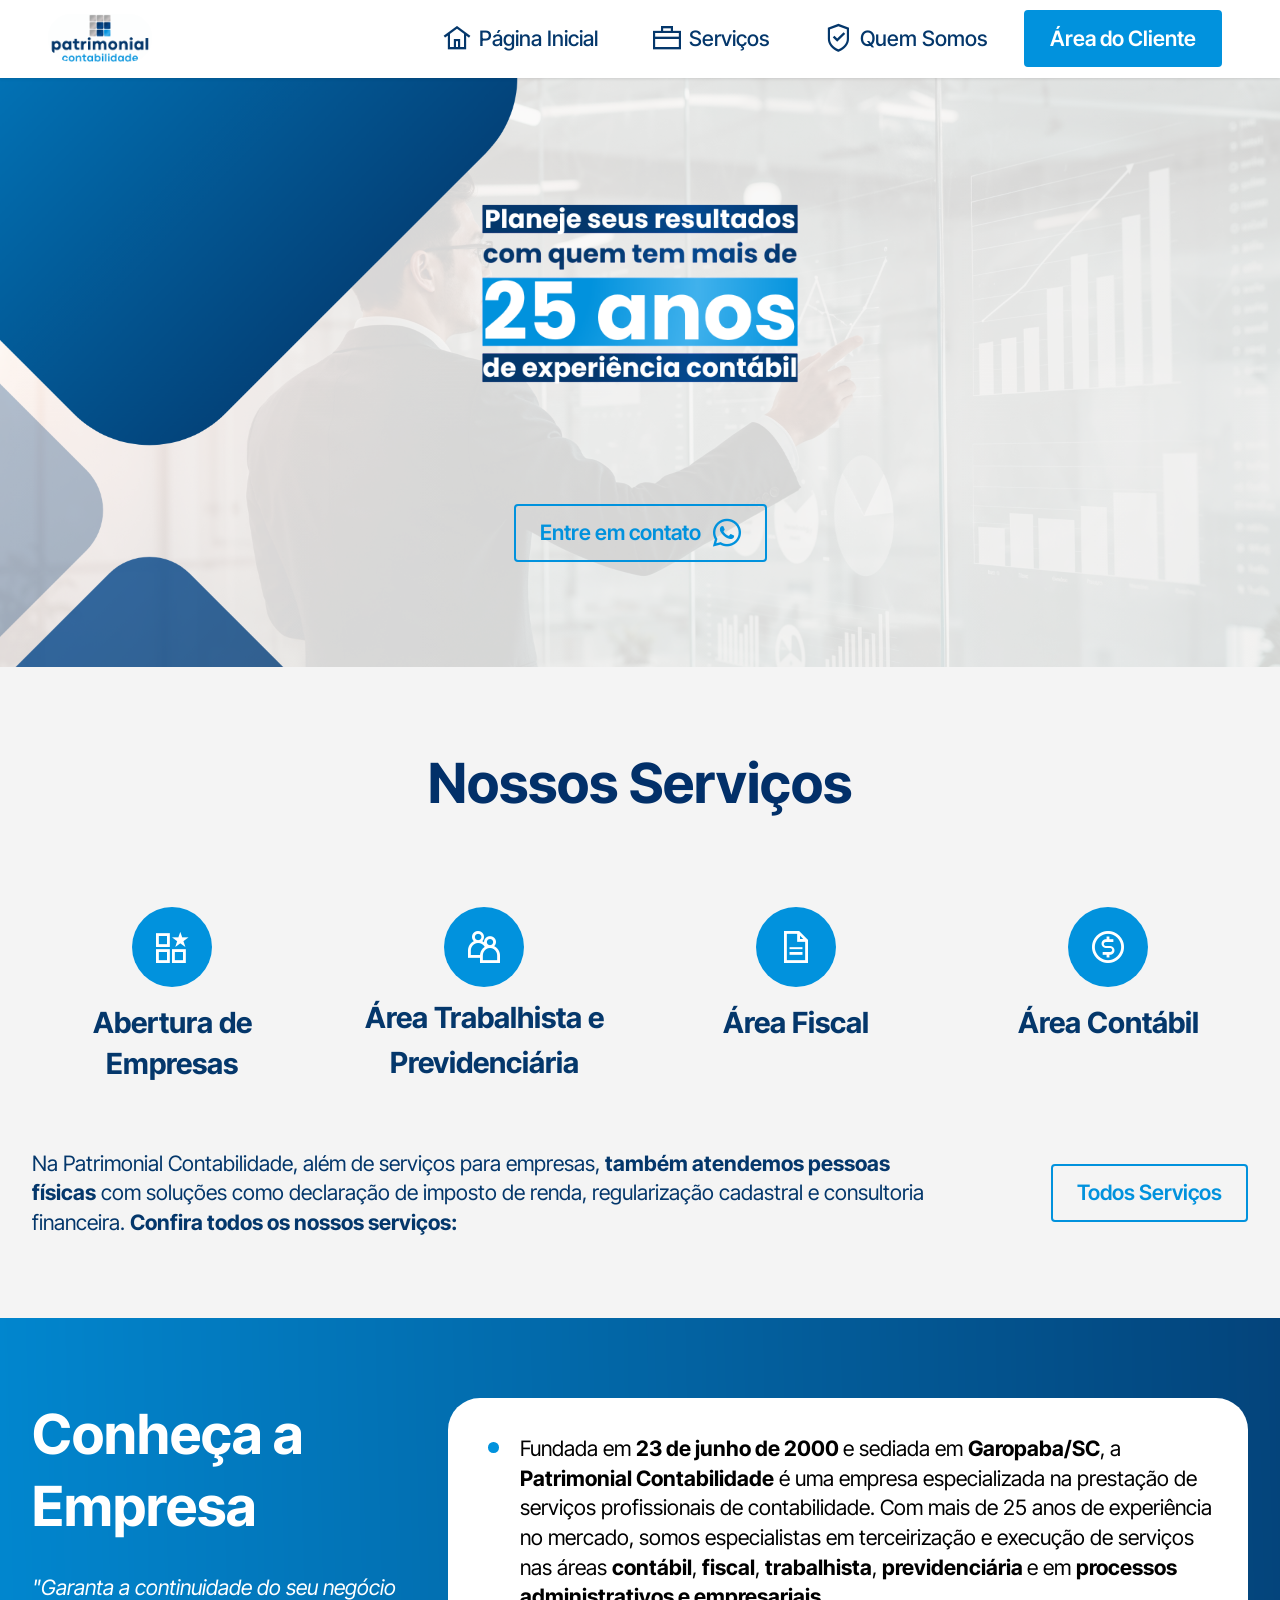
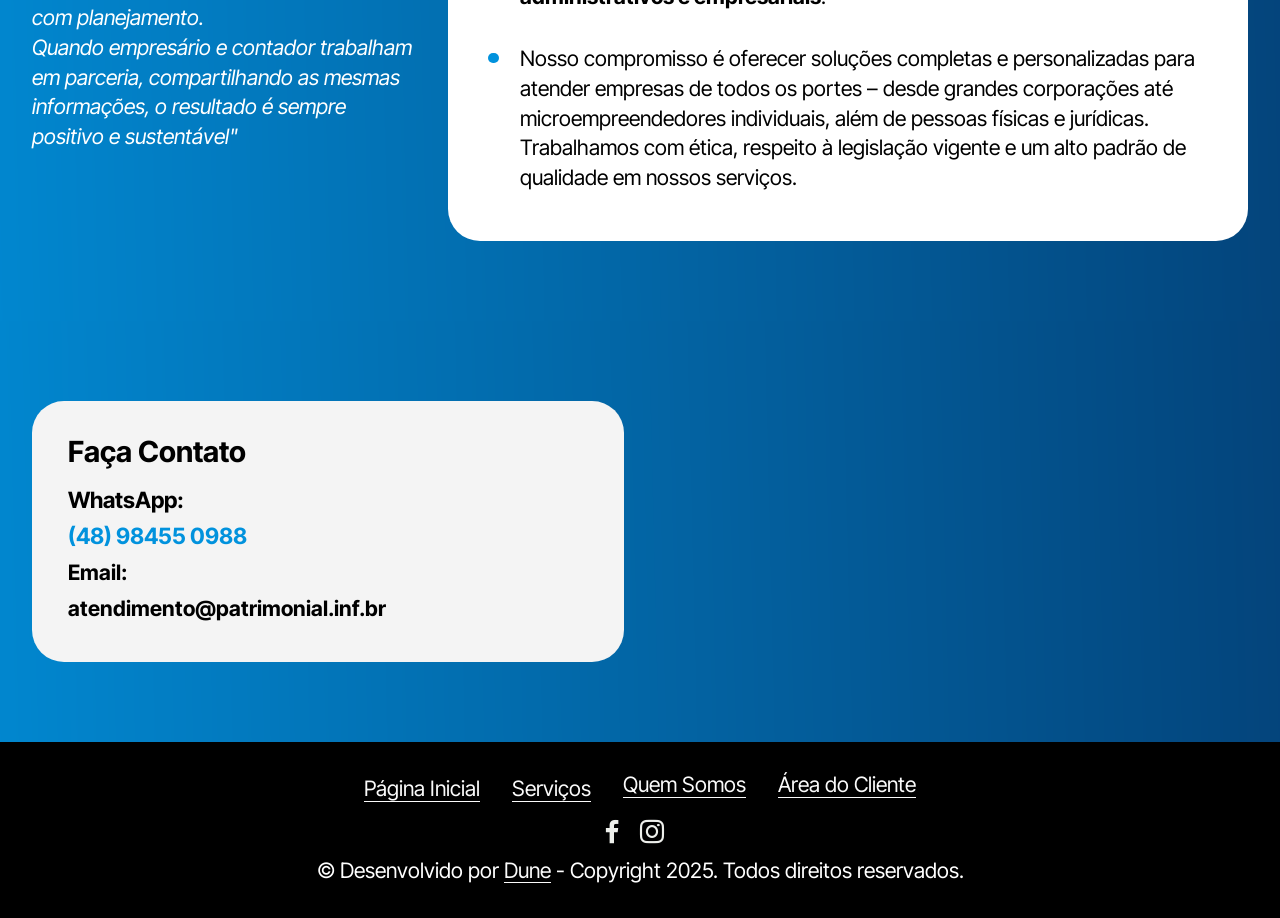
==== commit 37af72af: "remove mobrise footer .index" ====
--- a/index.html
+++ b/index.html
@@ -271,10 +271,12 @@
             </div>
         </div>
     </div>
-</section><section class="display-7" style="padding: 0;align-items: center;justify-content: center;flex-wrap: wrap;    align-content: center;display: flex;position: relative;height: 4rem;"><a href="https://mobiri.se/3706680" style="flex: 1 1;height: 4rem;position: absolute;width: 100%;z-index: 1;"><img alt="" style="height: 4rem;" src="[data-uri]"></a><p style="margin: 0;text-align: center;" class="display-7">&#8204;</p><a style="z-index:1" href="https://mobirise.com/builder/ai-website-builder.html">AI Website Software</a></section><script src="assets/bootstrap/js/bootstrap.bundle.min.js"></script>  <script src="assets/smoothscroll/smooth-scroll.js"></script>  <script src="assets/ytplayer/index.js"></script>  <script src="assets/dropdown/js/navbar-dropdown.js"></script>  <script src="assets/theme/js/script.js"></script>  
+</section>
+
+<script src="assets/bootstrap/js/bootstrap.bundle.min.js"></script>  <script src="assets/smoothscroll/smooth-scroll.js"></script>  <script src="assets/ytplayer/index.js"></script>  <script src="assets/dropdown/js/navbar-dropdown.js"></script>  <script src="assets/theme/js/script.js"></script>  
   
   
  <div id="scrollToTop" class="scrollToTop mbr-arrow-up"><a style="text-align: center;"><i class="mbr-arrow-up-icon mbr-arrow-up-icon-cm cm-icon cm-icon-smallarrow-up"></i></a></div>
     <input name="animation" type="hidden">
   </body>
-</html>+</html>
